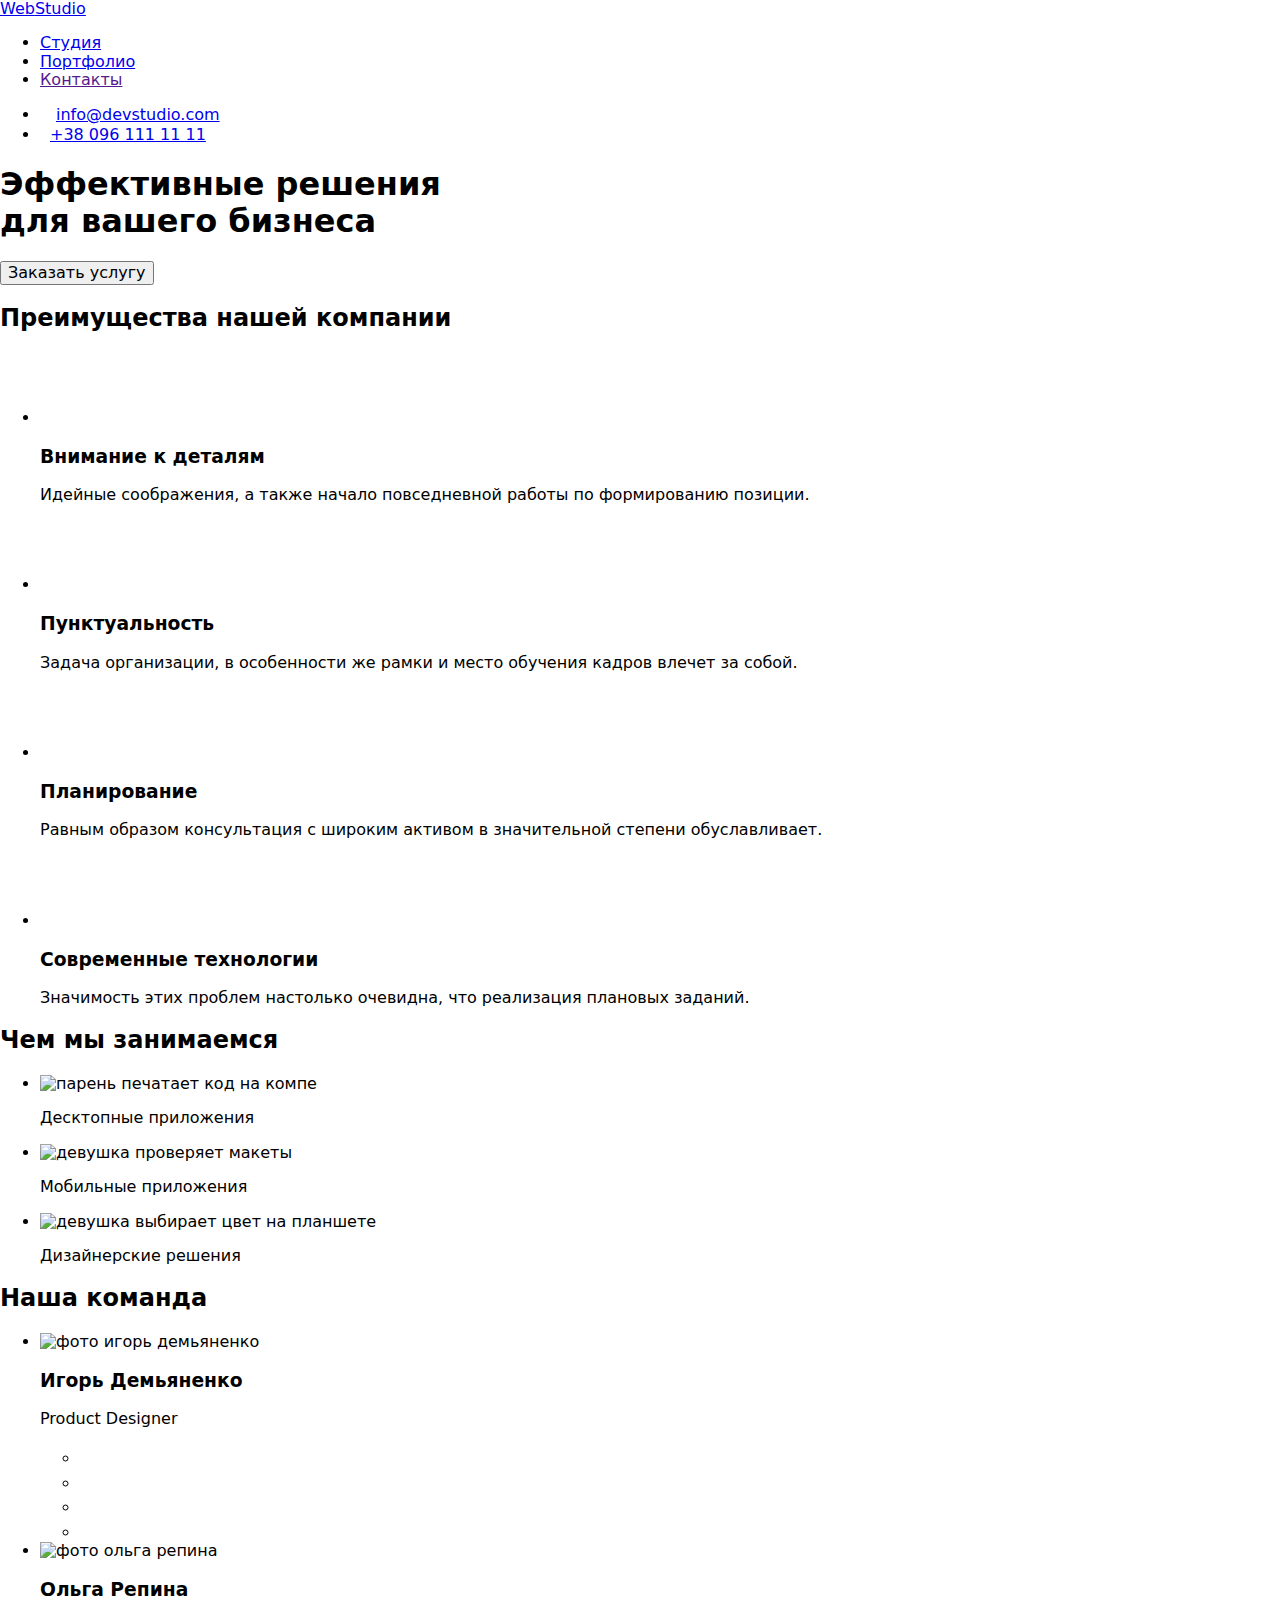
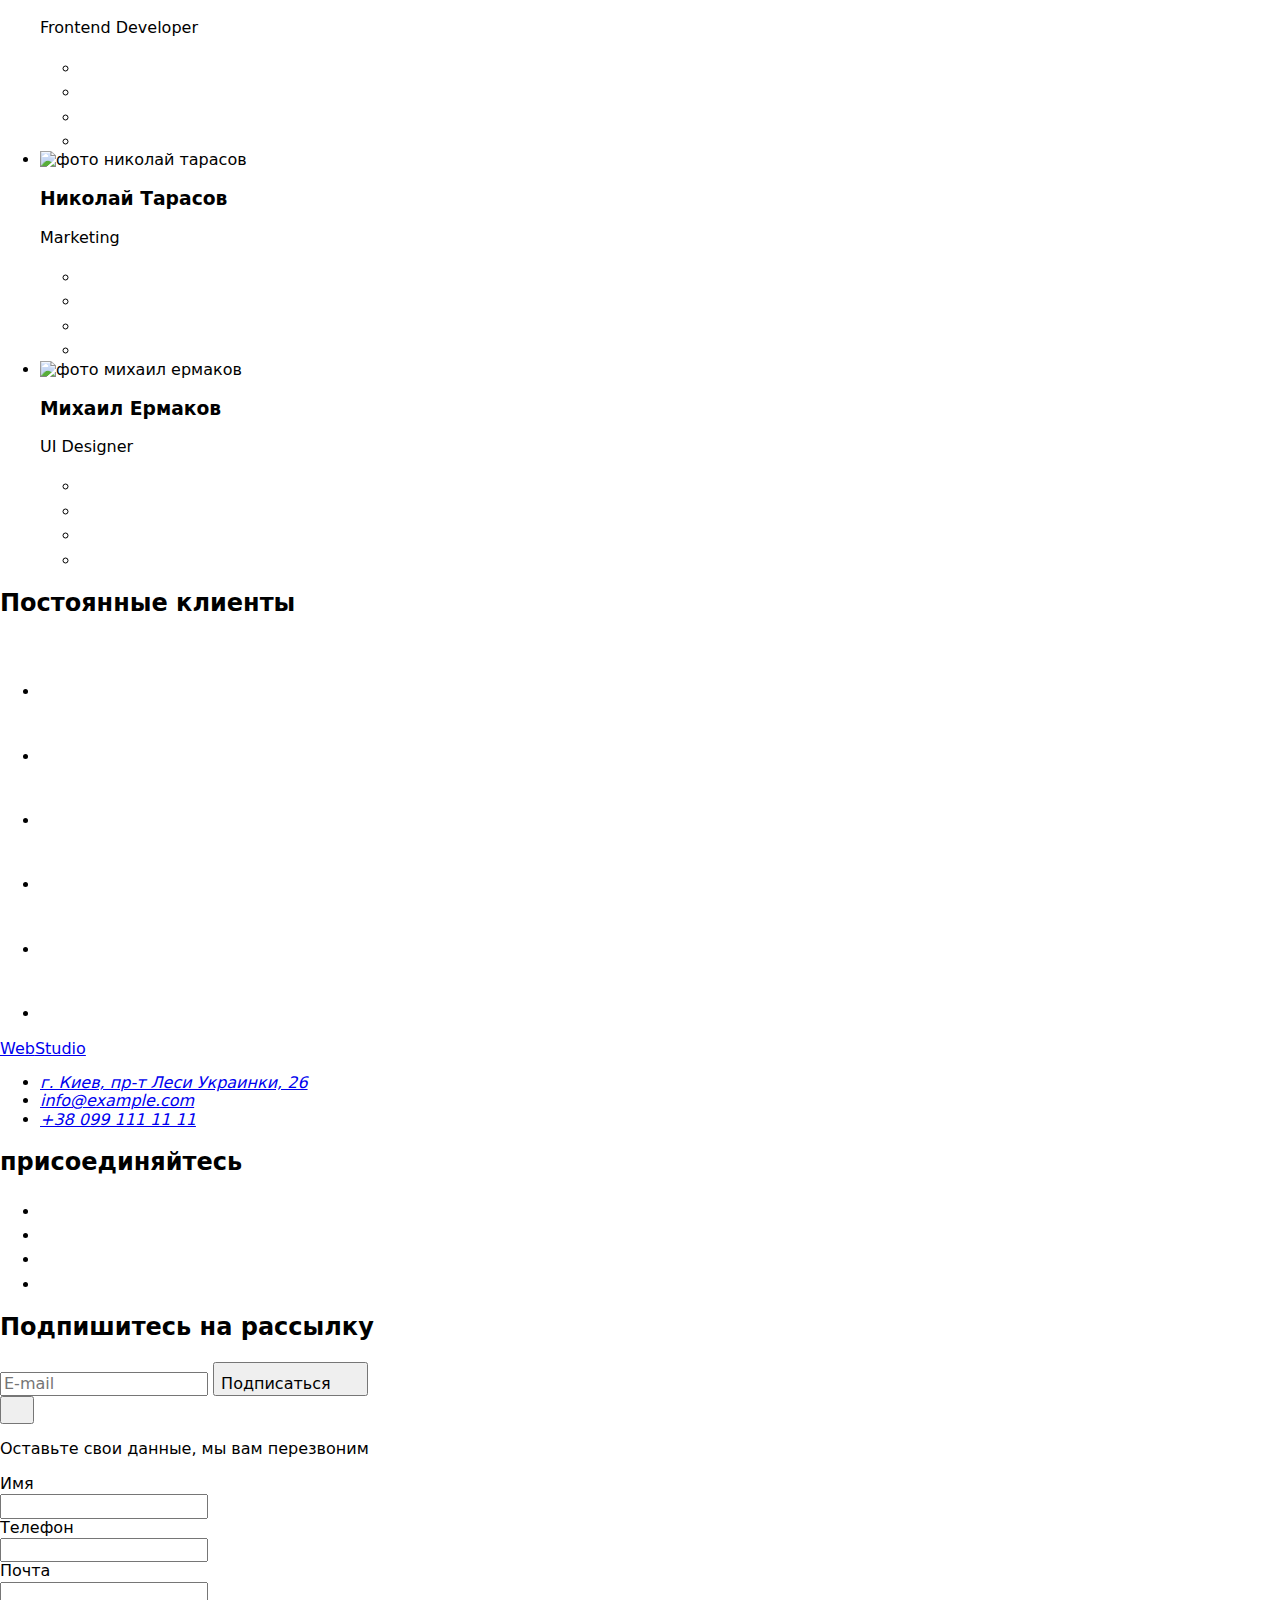
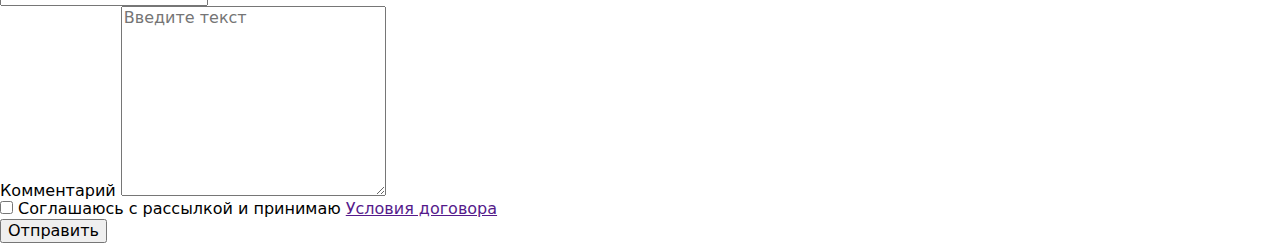
==== index.html @ 1feb7330 "Добавив index" ====
<!DOCTYPE html>
<html lang="ru">
<head>
    <meta charset="UTF-8">
    <meta http-equiv="X-UA-Compatible" content="IE=edge">
    <meta name="viewport" content="width=device-width, initial-scale=1.0">
    <title>index.html</title>
    <link rel="preconnect" href="https://fonts.googleapis.com">
    <link rel="preconnect" href="https://fonts.gstatic.com" crossorigin>
    <link href="https://fonts.googleapis.com/css2?family=Raleway:wght@700&family=Roboto:wght@400;500;700;900&display=swap" rel="stylesheet">
    <link rel="stylesheet" href="https://cdnjs.cloudflare.com/ajax/libs/modern-normalize/1.1.0/modern-normalize.min.css">
    <link rel="stylesheet" href="./css/main.min.css">
</head>
<body>
    <!-- Header -->
    <header>
        <div class="container header-page">
            <nav class="nav">
                <a href="./index.html" class="nav__logo logo"><span class="nav__logo-web">Web</span><span class="nav__logo-studio">Studio</span></a>
                <ul class="nav__list list">
                    <li class="nav__item"><a href="./index.html" class="link nav__link current">Студия</a></li>
                    <li class="nav__item"><a href="./portfolio.html" class="nav__link link">Портфолио</a></li>
                    <li class="nav__item"><a href="" class="nav__link link">Контакты</a></li>
                </ul>
            </nav>

            <ul class="contact__list list"> 
                <li class="contact__item">
                    <a href="mailto:info@devstudio.com" class="contact__link link"><svg class="contact__icon" width="16" height="12"><use href="./images/icons.svg#envelope"></use></svg>info@devstudio.com</a>
                </li>
                <li class="contact__item">
                    <a href="tel:+380961111111" class="contact__link link"><svg class="contact__icon" width="10" height="16"><use href="./images/icons.svg#Vector"></use></svg>+38 096 111 11 11</a>
                </li>
            </ul>
        </div>
    </header>

    <!--Main -->
    <main>
        <section class="hero">
                <div class="container">
                    <h1 class="hero__title">Эффективные решения <br /> для вашего бизнеса</h1>
                    <button type="button" class="hero__button button" data-modal-open>Заказать услугу</button>
                </div>
        </section>
        
        <!-- Преимущества нашей компании -->
        <section class="feature">
            <div class="container">
                <h2 class="hiden-section-title">Преимущества нашей компании</h2>
                <ul class="feature__list list">
                    <li class="feature__item">
                        <div class="feature__icon">
                            <svg class="feature-svg" width="70" height="70">
                                <use href="./images/icons.svg#antenna"></use>
                            </svg>
                        </div>
                        <h3 class="feature__title">Внимание к деталям</h3>
                        <p>Идейные соображения, а также начало повседневной работы по формированию позиции.</p>
                    </li>
                    <li class="feature__item">
                        <div class="feature__icon">
                            <svg class="feature__svg" width="70" height="70">
                                <use href="./images/icons.svg#clock"></use>
                            </svg>
                        </div>
                        <h3 class="feature__title">Пунктуальность</h3>
                        <p>Задача организации, в особенности же рамки и место обучения кадров влечет за собой.</p>
                    </li>
                    <li class="feature__item">
                        <div class="feature__icon">
                            <svg class="feature__svg" width="70" height="70">
                                <use href="./images/icons.svg#diagram"></use>
                            </svg>
                        </div>
                        <h3 class="feature__title">Планирование</h3>
                        <p>Равным образом консультация с широким активом в значительной степени обуславливает.</p>
                    </li>
                    <li class="feature__item">
                        <div class="feature__icon">
                            <svg class="feature__svg" width="70" height="70">
                                <use href="./images/icons.svg#astronaut"></use>
                            </svg>
                        </div>
                        <h3 class="feature__title">Современные технологии</h3>
                        <p>Значимость этих проблем настолько очевидна, что реализация плановых заданий.</p>
                    </li>
                </ul>
            </div>
        </section>
        
        <!-- Чем мы занимаемся -->
        <section class="work">
            <div class="container">
                <h2 class="work_title section-title centered">Чем мы занимаемся</h2>
                <ul class="work__list list">
                    <li class="work__item">
                        <img src="./images/box1.jpg" alt="парень печатает код на компе" width="370" height="294">
                        <p class="work__test">Десктопные приложения</p>
                    </li>
                    <li class="work__item">
                        <img src="./images/box2.jpg" alt="девушка проверяет макеты" width="370" height="294">
                        <p class="work__test">Мобильные приложения</p>
                    </li>
                    <li class="work__item">
                        <img src="./images/box3.jpg" alt="девушка выбирает цвет на планшете" width="370" height="294">
                        <p class="work__test">Дизайнерские решения</p>
                    </li>
                </ul>
            </div>
        </section>
        
        <!-- Наша команда -->
        <section class="team">
            <div class="container">
                <h2 class="team_title section-title centered">Наша команда</h2>
                <ul class="team__list list">
                    <li class="team__item">
                        <img src="./images/img.jpg" alt="фото игорь демьяненко" width="270" height="260">
                        <div class="member">
                            <h3 class="member__title">Игорь Демьяненко</h3>
                            <p>Product Designer</p>
                            <ul class="member-icon__list list">
                                <li class="member-icon__item">
                                    <a href="" class="member-icon__link link">
                                        <svg class="member-icon" width="20" height="20">
                                         <use href="./images/icons.svg#instagram"></use>
                                        </svg>
                                    </a>
                               </li>
                                <li class="member-icon__item">
                                    <a href="" class="member-icon__link link">
                                        <svg class="member-icon" width="20" height="20">
                                            <use href="./images/icons.svg#twitter"></use>
                                        </svg>
                                    </a>
                                </li>
                                <li class="member-icon__item">
                                    <a href="" class="member-icon__link link">
                                        <svg class="member-icon" width="20" height="20">
                                            <use href="./images/icons.svg#facebook"></use>
                                        </svg>
                                    </a>
                                </li>
                                <li class="member-icon__item">
                                    <a href="" class="member-icon__link link">
                                        <svg class="member-icon" width="20" height="20">
                                            <use href="./images/icons.svg#linkedin"></use>
                                        </svg>
                                    </a>
                                </li>
                            </ul>
                        </div>
                    </li>
                    <li class="team__item">
                        <img src="./images/img2.jpg" alt="фото ольга репина" width="270" height="260">
                        <div class="member">
                            <h3 class="member__title">Ольга Репина</h3>
                            <p>Frontend Developer</p>
                            <ul class="member-icon__list list">
                                <li class="member-icon__item">
                                    <a href="" class="member-icon__link link">
                                        <svg class="member-icon" width="20" height="20">
                                            <use href="./images/icons.svg#instagram"></use>
                                        </svg>
                                    </a>
                                </li>
                                <li class="member-icon__item">
                                    <a href="" class="member-icon__link link">
                                        <svg class="member-icon" width="20" height="20">
                                            <use href="./images/icons.svg#twitter"></use>
                                        </svg>
                                    </a>
                                </li>
                                <li class="member-icon__item">
                                    <a href="" class="member-icon__link link">
                                        <svg class="member-icon" width="20" height="20">
                                            <use href="./images/icons.svg#facebook"></use>
                                        </svg>
                                    </a>
                                </li>
                                <li class="member-icon__item">
                                    <a href="" class="member-icon__link link">
                                        <svg class="member-icon" width="20" height="20">
                                            <use href="./images/icons.svg#linkedin"></use>
                                        </svg>
                                    </a>
                                </li>
                            </ul>
                        </div>
                    </li>
                    <li class="team__item">
                        <img src="./images/img3.jpg" alt="фото николай тарасов" width="270" height="260">
                        <div class="member">
                            <h3 class="member__title">Николай Тарасов</h3>
                            <p>Marketing</p>
                            <ul class="member-icon__list list">
                                <li class="member-icon__item">
                                    <a href="" class="member-icon__link link">
                                        <svg class="member-icon" width="20" height="20">
                                            <use href="./images/icons.svg#instagram"></use>
                                        </svg>
                                    </a>
                                </li>
                                <li class="member-icon__item">
                                    <a href="" class="member-icon__link link">
                                        <svg class="member-icon" width="20" height="20">
                                            <use href="./images/icons.svg#twitter"></use>
                                        </svg>
                                    </a>
                                </li>
                                <li class="member-icon__item">
                                    <a href="" class="member-icon__link link">
                                        <svg class="member-icon" width="20" height="20">
                                            <use href="./images/icons.svg#facebook"></use>
                                        </svg>
                                    </a>
                                </li>
                                <li class="member-icon__item">
                                    <a href="" class="member-icon__link link">
                                        <svg class="member-icon" width="20" height="20">
                                            <use href="./images/icons.svg#linkedin"></use>
                                        </svg>
                                    </a>
                                </li>
                            </ul>
                        </div>
                    </li>
                    <li class="team__item">
                        <img src="./images/img4.jpg" alt="фото михаил ермаков" width="270" height="260">
                        <div class="member">
                            <h3 class="member__title">Михаил Ермаков</h3>
                            <p>UI Designer</p>
                            <ul class="member-icon__list list">
                                <li class="member-icon__item">
                                    <a href="" class="member-icon__link link"><svg class="member-icon" width="20" height="20"><use href="./images/icons.svg#instagram"></use></svg></a>
                                </li>
                                <li class="member-icon__item">
                                    <a href="" class="member-icon__link link"><svg class="member-icon" width="20" height="20"><use href="./images/icons.svg#twitter"></use></svg></a>
                                </li>
                                <li class="member-icon__item">
                                    <a href="" class="member-icon__link link"><svg class="member-icon" width="20" height="20"><use href="./images/icons.svg#facebook"></use></svg></a>
                                </li>
                                <li class="member-icon__item">
                                    <a href="" class="member-icon__link link"><svg class="member-icon" width="20" height="20"><use href="./images/icons.svg#linkedin"></use></svg></a>
                                </li>
                            </ul>
                        </div>  
                    </li>
                </ul>
            </div>
        </section>
        <!-- Постоянные клиенты -->
        <section class="regular-customers">
            <div class="container">
                <h2 class="rc__section-title section-title centered">Постоянные клиенты</h2>
                <ul class="rc__list list">
                    <li class="rc__item">
                        <a href="" class="rc__link link"><svg class="rc__icon" width="106" height="60"><use href="./images/icons.svg#Logo"></use></svg></a>
                    </li>
                    <li class="rc__item">
                        <a href="" class="rc__link link"><svg class="rc__icon" width="106" height="60"><use href="./images/icons.svg#Logo-1"></use></svg></a>
                    </li>
                    <li class="rc__item">
                         <a href="" class="rc__link link"><svg class="rc__icon" width="103" height="60"><use href="./images/icons.svg#Logo-2"></use></svg></a>
                    </li>
                    <li class="rc__item">
                        <a href="" class="rc__link link"><svg class="rc__icon" width="106" height="60"><use href="./images/icons.svg#Logo-3"></use></svg></a>
                    </li>
                    <li class="rc__item">
                        <a href="" class="rc__link link"><svg class="rc__icon" width="106" height="60"><use href="./images/icons.svg#Logo-4"></use></svg></a>
                    </li>
                    <li class="rc__item">
                        <a href="" class="rc__link link"><svg class="rc__icon" width="106" height="60"><use href="./images/icons.svg#Logo-5"></use></svg></a>
                    </li>
                </ul>
            </div>
        </section>
    </main>
       
    <!-- Footer -->
    <footer class="footer">
        <div class="footer__container container">
            <div class="footer__text">
                <a href="./index.html" class="logo footer__logo"><span class="footer__logo-web">Web</span><span class="footer__logo-studio">Studio</span></a>
                <address>
                    <ul class="footer-nav__list list">
                        <li class="footer-nav__item"><a href="https://goo.gl/maps/fRvEZG4Noj5iUwEC7" target="_blank" rel="nofollow noopener noreferrer" class="footer-nav__item-span footer-nav__link link"><span>г. Киев, пр-т Леси Украинки, 26</span></a></li>
                        <li class="footer-nav__item"><a href="mailto:info@example.com" class="footer-nav__link link">info@example.com</a></li>
                        <li class="footer-nav__item"><a href="tel:+380991111111" class="footer-nav__link link">+38 099 111 11 11</a></li>
                    </ul>
                </address>
            </div>
            <div class="join-us">
                <h2>присоединяйтесь</h2>
                <ul class="join-us__list list">
                    <li class="join-us__item">
                        <a href="" class="join-us__link link"><svg class="join-us__icon" width="20" height="20"><use href="./images/icons.svg#instagram"></use></svg></a>
                    </li>
                    <li class="join-us__item">
                        <a href="" class="join-us__link link"><svg class="join-us__icon" width="20" height="20"><use href="./images/icons.svg#twitter"></use></svg></a>
                    </li>
                    <li class="join-us__item">
                        <a href="" class="join-us__link link"><svg class="join-us__icon" width="20" height="20"><use href="./images/icons.svg#facebook"></use></svg></a>
                    </li>  
                    <li class="join-us__item">
                        <a href="" class="join-us__link link"><svg class="join-us__icon" width="20" height="20"><use href="./images/icons.svg#linkedin"></use></svg></a>
                    </li>
                </ul>
            </div>
            <div class="subscribe">
                <h2 class="subscribe__title">Подпишитесь на рассылку</h2>
                <form class="subscribe__form">
                    <input type="email" class="subscribe__input" name="user-email" placeholder="E-mail" required>
                    <button type="submit" class="subscribe__button">
                        <span class="subscribe__button-span">Подписаться</span>
                        <span>
                            <svg class="subscribe__button-svg" width="24" height="24">
                                <use href="./images/icons.svg#icon-send"></use>
                            </svg>
                        </span>
                    </button>
                </form>
            </div>
        </div>
    </footer>

    <div class="backdrop is-hidden" data-modal>
        <div class="modal">
            <button type="button" class="modal__button" data-modal-close>
                <svg class="modal__icon" width="18" height="18">
                    <use href="./images/icons.svg#close-black"></use>
                </svg>
            </button>

            <p class="modal__title">Оставьте свои данные, мы вам перезвоним</p>
            <form class="form">
                <div class="form__field">
                    <label for="user-name" class="form__label">Имя</label>
                    <div class="input-div">
                        <input type="text" class="input-div__input" name="user-name" id="user-name" required>
                        <svg class="input-div__icon" width="18" height="18">
                            <use href="./images/icons.svg#person-black"></use>
                        </svg>
                    </div>
                </div>
                <div class="form__field">
                    <label for="user-tel" class="form__label">Телефон</label>
                    <div class="input-div">
                        <input type="tel" class="input-div__input" name="user-tel" id="user-tel" required>
                        <svg class="input-div__icon" width="18" height="18">
                            <use href="./images/icons.svg#phone-black"></use>
                        </svg>
                    </div>
                </div>
                <div class="form__field">
                    <label for="user-email" class="form__label">Почта</label>
                    <div class="input-div">
                        <input type="email" class="input-div__input" name="user-email" id="user-email" required>
                        <svg class="input-div__icon" width="18" height="18">
                            <use href="./images/icons.svg#email-black"></use>
                        </svg>
                    </div>
                </div>

                <div class="textarea-field">
                    <label for="comment" class="form__label">Комментарий</label>
                    <textarea name="comment" id="comment" cols="30" rows="10" placeholder="Введите текст"></textarea>
                </div>
                
                <div class="agreement-field">
                    <input type="checkbox" name="terms-agreement" id="terms-agreement" value="true" class="agreement-field__input visually-hidden">
                    <label for="terms-agreement" class="agreement-field__check-text">Соглашаюсь с рассылкой и принимаю <a href=""><span class="agreement-field__label">Условия договора</span></a></label>
                </div>

                <button type="submit" class="modal__send-button">Отправить</button>
                
                
            </form>
        </div>
    </div>

    <script src="./js/modal.js"></script>

</body>
</html>
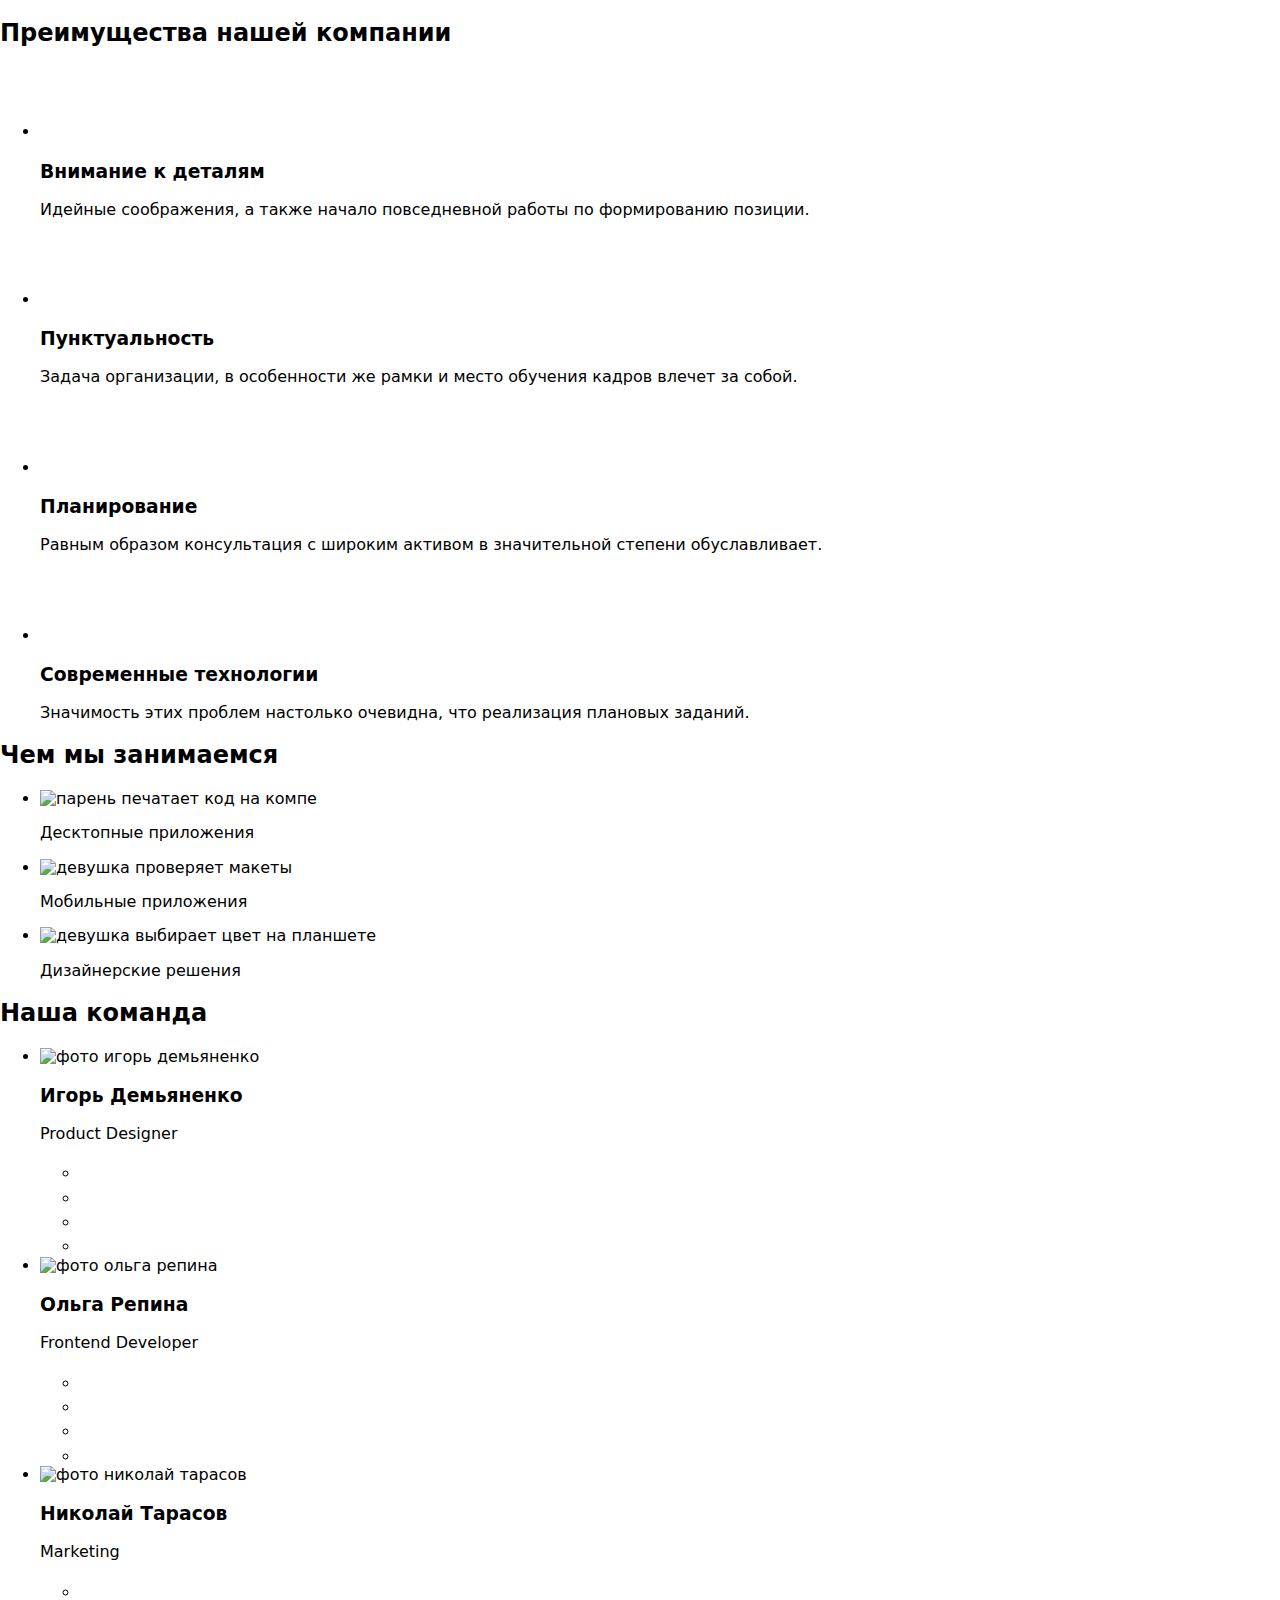
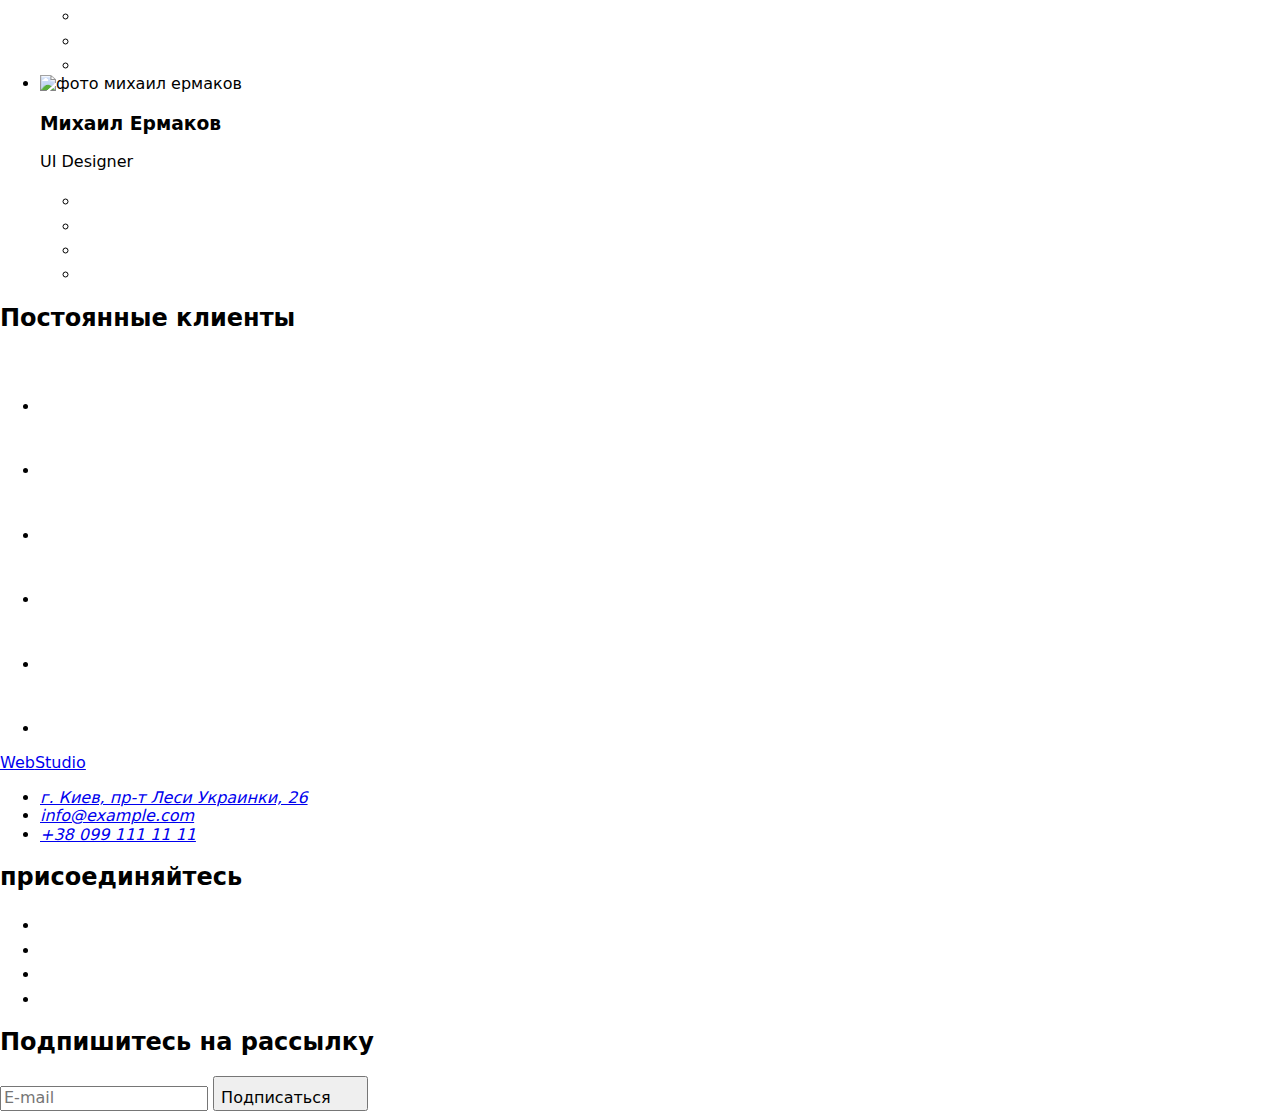
==== commit 3a5b3e99: "Нічого" ====
--- a/index.html
+++ b/index.html
@@ -12,7 +12,7 @@
     <link rel="stylesheet" href="./css/main.min.css">
 </head>
 <body>
-    <!-- Header -->
+    <!-- Header
     <header>
         <div class="container header-page">
             <nav class="nav">
@@ -33,16 +33,16 @@
                 </li>
             </ul>
         </div>
-    </header>
+    </header> -->
 
     <!--Main -->
     <main>
-        <section class="hero">
+        <!-- <section class="hero">
                 <div class="container">
                     <h1 class="hero__title">Эффективные решения <br /> для вашего бизнеса</h1>
                     <button type="button" class="hero__button button" data-modal-open>Заказать услугу</button>
                 </div>
-        </section>
+        </section> -->
         
         <!-- Преимущества нашей компании -->
         <section class="feature">
@@ -116,7 +116,7 @@
                 <h2 class="team_title section-title centered">Наша команда</h2>
                 <ul class="team__list list">
                     <li class="team__item">
-                        <img src="./images/img.jpg" alt="фото игорь демьяненко" width="270" height="260">
+                        <img src="./images/img.jpg" alt="фото игорь демьяненко" width="450" height="460">
                         <div class="member">
                             <h3 class="member__title">Игорь Демьяненко</h3>
                             <p>Product Designer</p>
@@ -153,7 +153,7 @@
                         </div>
                     </li>
                     <li class="team__item">
-                        <img src="./images/img2.jpg" alt="фото ольга репина" width="270" height="260">
+                        <img src="./images/img2.jpg" alt="фото ольга репина" width="450" height="460">
                         <div class="member">
                             <h3 class="member__title">Ольга Репина</h3>
                             <p>Frontend Developer</p>
@@ -190,7 +190,7 @@
                         </div>
                     </li>
                     <li class="team__item">
-                        <img src="./images/img3.jpg" alt="фото николай тарасов" width="270" height="260">
+                        <img src="./images/img3.jpg" alt="фото николай тарасов" width="450" height="460">
                         <div class="member">
                             <h3 class="member__title">Николай Тарасов</h3>
                             <p>Marketing</p>
@@ -227,7 +227,7 @@
                         </div>
                     </li>
                     <li class="team__item">
-                        <img src="./images/img4.jpg" alt="фото михаил ермаков" width="270" height="260">
+                        <img src="./images/img4.jpg" alt="фото михаил ермаков" width="450" height="460">
                         <div class="member">
                             <h3 class="member__title">Михаил Ермаков</h3>
                             <p>UI Designer</p>
@@ -251,7 +251,7 @@
             </div>
         </section>
         <!-- Постоянные клиенты -->
-        <section class="regular-customers">
+        <section class="regular-customers"> 
             <div class="container">
                 <h2 class="rc__section-title section-title centered">Постоянные клиенты</h2>
                 <ul class="rc__list list">
@@ -325,7 +325,7 @@
         </div>
     </footer>
 
-    <div class="backdrop is-hidden" data-modal>
+    <!-- <div class="backdrop is-hidden" data-modal>
         <div class="modal">
             <button type="button" class="modal__button" data-modal-close>
                 <svg class="modal__icon" width="18" height="18">
@@ -378,7 +378,7 @@
                 
             </form>
         </div>
-    </div>
+    </div> -->
 
     <script src="./js/modal.js"></script>
 
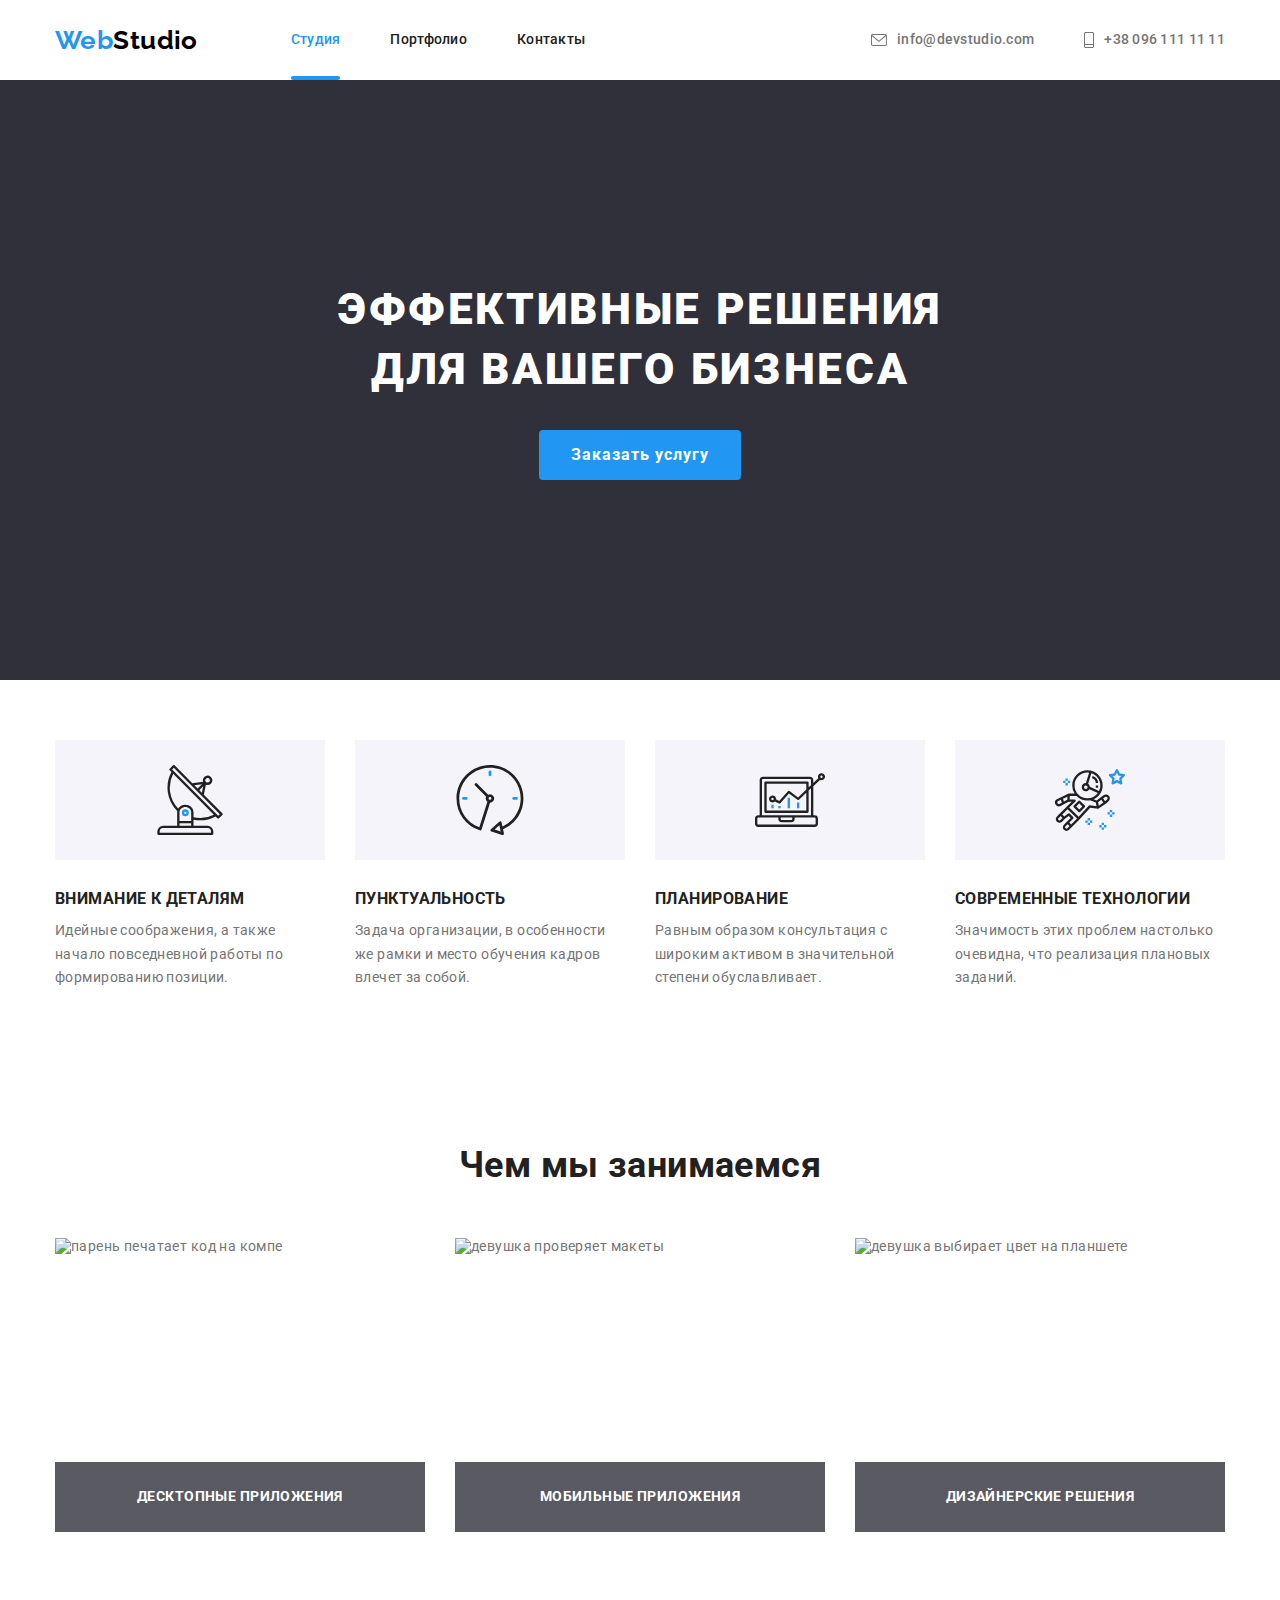
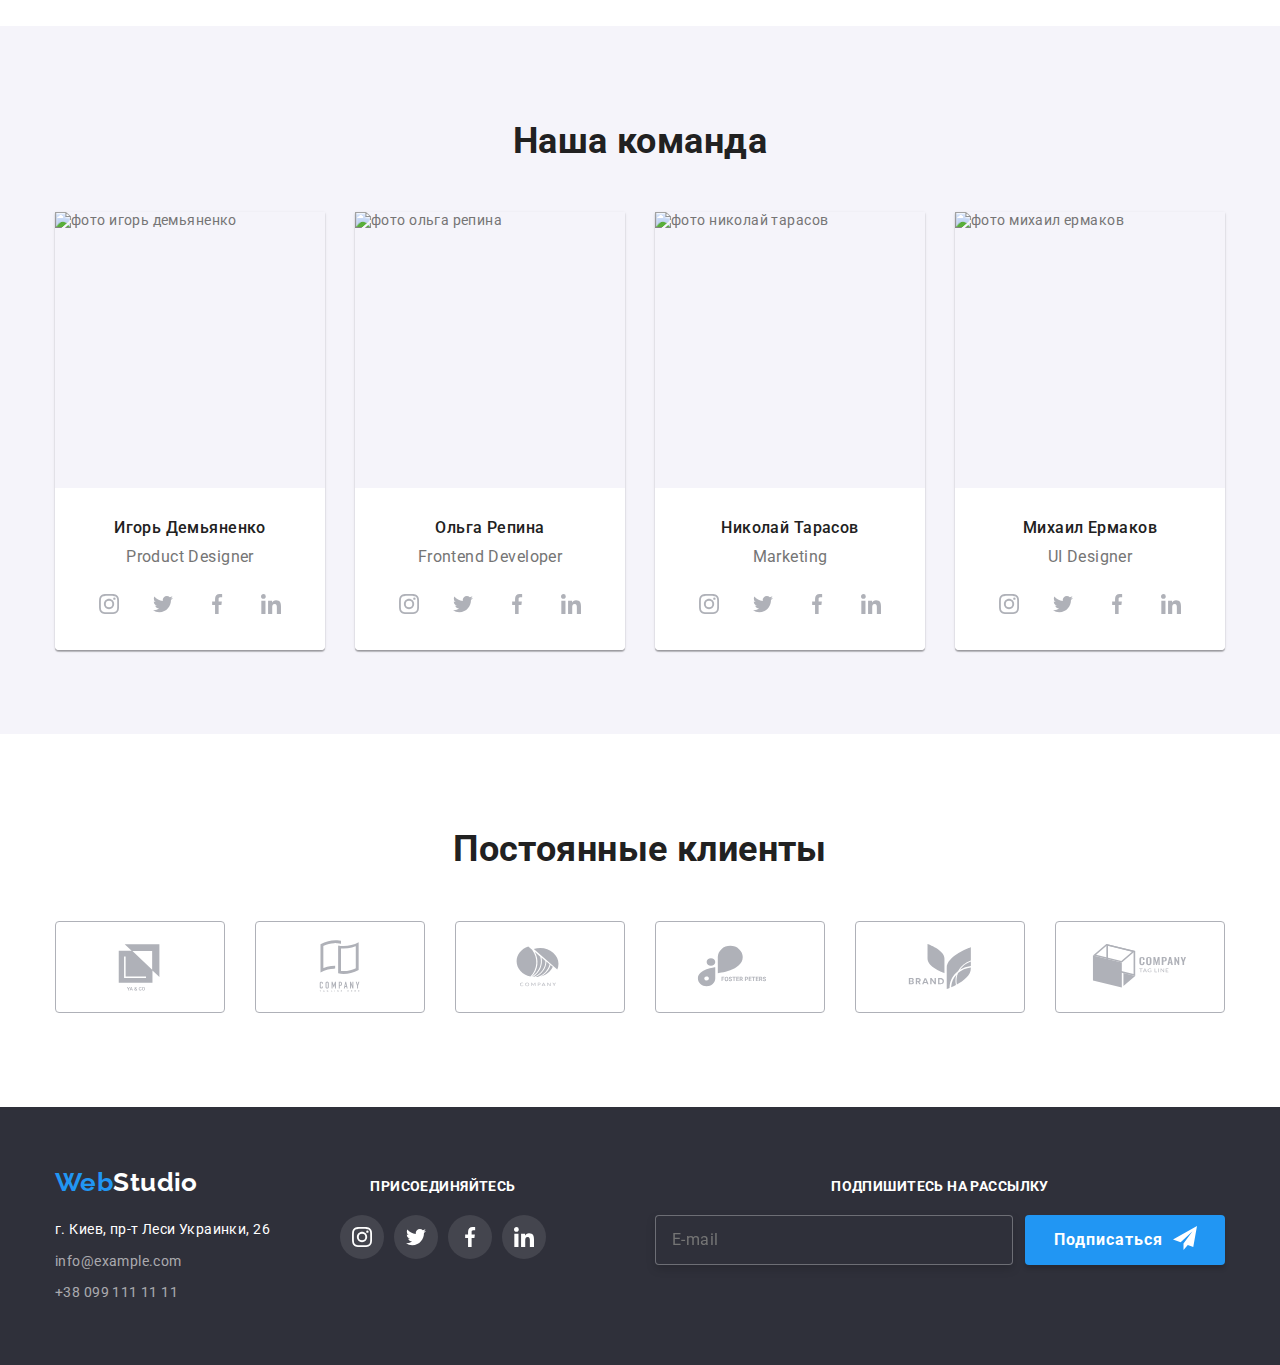
==== commit de4ccf12: "доробив index без photo" ====
--- a/index.html
+++ b/index.html
@@ -12,8 +12,8 @@
     <link rel="stylesheet" href="./css/main.min.css">
 </head>
 <body>
-    <!-- Header
-    <header>
+    <!-- -----Header------- -->
+     <header>
         <div class="container header-page">
             <nav class="nav">
                 <a href="./index.html" class="nav__logo logo"><span class="nav__logo-web">Web</span><span class="nav__logo-studio">Studio</span></a>
@@ -22,7 +22,7 @@
                     <li class="nav__item"><a href="./portfolio.html" class="nav__link link">Портфолио</a></li>
                     <li class="nav__item"><a href="" class="nav__link link">Контакты</a></li>
                 </ul>
-            </nav>
+            </nav> 
 
             <ul class="contact__list list"> 
                 <li class="contact__item">
@@ -32,17 +32,61 @@
                     <a href="tel:+380961111111" class="contact__link link"><svg class="contact__icon" width="10" height="16"><use href="./images/icons.svg#Vector"></use></svg>+38 096 111 11 11</a>
                 </li>
             </ul>
+            <button type="button" class="btn-menu-open" data-menu-open>
+                <svg width="40" height="40" class="btn-menu-open__icon">
+                    <use href="./images/icons.svg#menu_40px"></use>
+                </svg>
+            </button>
         </div>
-    </header> -->
+        
+        <div class="mob-menu is-hidden" data-menu>
+            <div class="mob-munu__container">
+                <div class="mob-menu__top">
+                    <button type="button" class="btn-menu-close" data-menu-close>
+                        <svg width="40" height="40" class="btn-menu-close__icon">
+                            <use href="./images/icons.svg#close_40px"></use>
+                        </svg>
+                    </button>
+                    <ul class="mob-menu__list list">
+                        <li class="mob-menu__item"><a href="./index.html" class="link mob-menu__link mob-menu__current">Студия</a></li>
+                        <li class="mob-menu__item"><a href="./portfolio.html" class="mob-menu__link link">Портфолио</a></li>
+                        <li class="mob-menu__item"><a href="" class="mob-menu__link link">Контакты</a></li>
+                    </ul>
+                </div>
+                
+                <div class="mob-menu__bottom">
+                    <ul class="mob-contact__list list">
+                        <li class="mob-contact__item">
+                            <a href="tel:+380961111111" class="mob-contact__tel link">+38 096 111 11 11</a>
+                        </li>
+                    
+                        <li class="mob-contact__item">
+                            <a href="mailto:info@devstudio.com" class="mob-contact__mail link">info@devstudio.com</a>
+                        </li>
+                    </ul>
+                    <ul class="mob-soc">
+                        <li class="mob-soc__item list"><a href="" target="_blank" class="mob-soc__link link"
+                                rel="nofollow noopener noreferrer">Instagram</a></li>
+                        <li class="mob-soc__item list"><a href="" target="_blank" class="mob-soc__link link"
+                                rel="nofollow noopener noreferrer">Twitter</a></li>
+                        <li class="mob-soc__item list"><a href="" target="_blank" class="mob-soc__link link"
+                                rel="nofollow noopener noreferrer">Facebook</a></li>
+                        <li class="mob-soc__item list"><a href="" target="_blank" class="mob-soc__link link"
+                                rel="nofollow noopener noreferrer">LinkedIn</a></li>
+                    </ul>
+                </div>
+            </div>
+        </div>
+    </header> 
 
     <!--Main -->
     <main>
-        <!-- <section class="hero">
-                <div class="container">
+        <section class="hero">
+                <div class="hero__text">
                     <h1 class="hero__title">Эффективные решения <br /> для вашего бизнеса</h1>
                     <button type="button" class="hero__button button" data-modal-open>Заказать услугу</button>
                 </div>
-        </section> -->
+        </section>
         
         <!-- Преимущества нашей компании -->
         <section class="feature">
@@ -325,7 +369,7 @@
         </div>
     </footer>
 
-    <!-- <div class="backdrop is-hidden" data-modal>
+    <div class="backdrop is-hidden" data-modal>
         <div class="modal">
             <button type="button" class="modal__button" data-modal-close>
                 <svg class="modal__icon" width="18" height="18">
@@ -370,7 +414,7 @@
                 
                 <div class="agreement-field">
                     <input type="checkbox" name="terms-agreement" id="terms-agreement" value="true" class="agreement-field__input visually-hidden">
-                    <label for="terms-agreement" class="agreement-field__check-text">Соглашаюсь с рассылкой и принимаю <a href=""><span class="agreement-field__label">Условия договора</span></a></label>
+                    <label for="terms-agreement" class="agreement-field__check-text">Соглашаюсь с рассылкой и принимаю <a href="" class="agreement-field__label">Условия договора</a></label>
                 </div>
 
                 <button type="submit" class="modal__send-button">Отправить</button>
@@ -378,9 +422,10 @@
                 
             </form>
         </div>
-    </div> -->
+    </div>
 
     <script src="./js/modal.js"></script>
+    <script src="./js/menu.js"></script>
 
 </body>
 </html>--- a/css/main.min.css
+++ b/css/main.min.css
@@ -0,0 +1 @@
+:root{--primary-text-color: #757575;--sitenav-text-color: #212121;--title-text-color: #212121;--accent-color: #2196F3;--logo-text-color: #000000;--primary-background-color: #FFFFFF;--white-text-color: #FFFFFF;--button-background-color: #2188f3;--hero-background-color: #2F303A;--footer-text-color: rgba(255, 255, 255, 0.6);--footer-background-color: #2F303A;--portfolio-button-bgc: #F5F4FA;--portfolio-title-background-color: #FFFFFF;--portfolio-border-color: #ECECEC;--team-background-color: #F5F4FA;--team-title-background-color: #FFFFFF;--team-icon-color: #AFB1B8;--team-icon-hover-color: #FFFFFF;--feature-icon-background-color: #F5F4FA;--rc-icon-color: #AFB1B8;--nav-icon-color: #757575;--join-us-icon-color: #FFFFFF;--join-us-icon-background-color: rgba(255, 255, 255, 0.1);--subscribe-svg-color: #FFFFFF}h1,h2,h3,h4,h5,h6,p,ul{margin:0}.link{text-decoration:none}img{display:block;max-width:100%;height:auto}.list{padding:0;margin:0;list-style:none}.container{width:100%;margin-left:auto;margin-right:auto;padding-left:15px;padding-right:15px}@media screen and (min-width: 480px){.container{width:480px}}@media screen and (min-width: 768px){.container{width:768px}}@media screen and (min-width: 1200px){.container{width:1200px}}body{background-color:var(--primary-background-color);color:var(--primary-text-color);font-family:Roboto,sans-serif;font-size:14px;letter-spacing:.03em}.header-page{display:-webkit-box;display:-ms-flexbox;display:flex;-webkit-box-pack:center;-ms-flex-pack:center;justify-content:center;-webkit-box-align:center;-ms-flex-align:center;align-items:center}@media screen and (max-width: 767px){.header-page{border-bottom:1px solid #ececec;max-width:480px;margin:auto;padding-top:6px;padding-bottom:7px}}.nav{display:-webkit-box;display:-ms-flexbox;display:flex;-webkit-box-align:center;-ms-flex-align:center;align-items:center}.logo{font-family:Raleway,sans-serif;font-weight:700;font-size:24px;line-height:1.17;text-decoration:none}@media screen and (min-width: 1200px){.logo{font-size:26px;line-height:1.19}}.nav__logo-web{color:var(--accent-color)}.nav__logo-studio{color:var(--logo-text-color)}.nav__list{display:none}@media screen and (min-width: 768px){.nav__list{display:-webkit-box;display:-ms-flexbox;display:flex;margin-left:88px}}@media screen and (min-width: 1200px){.nav__list{margin-left:93px}}.nav__list .nav__link{position:relative;display:block;padding-top:32px;padding-bottom:32px;color:var(--sitenav-text-color);font-family:inherit;font-weight:500;font-size:14px;line-height:1.14;letter-spacing:.02em;-webkit-transition:color 250ms cubic-bezier(0.4, 0, 0.2, 1);transition:color 250ms cubic-bezier(0.4, 0, 0.2, 1)}.nav__list .nav__link:hover,.nav__list .nav__link:focus{color:var(--accent-color)}@media screen and (min-width: 1200px){.nav__list .nav__link{padding-top:32px;padding-bottom:32px}}.nav__list .nav__link.current{color:var(--accent-color)}.current::after{content:"";position:absolute;left:0;bottom:0;display:block;width:100%;height:4px;background-color:var(--accent-color);border-radius:2px}.nav__list .nav__item+.nav__item{margin-left:50px}.contact__list{display:none}@media screen and (min-width: 768px){.contact__list{display:-webkit-box;display:-ms-flexbox;display:flex;-webkit-box-orient:vertical;-webkit-box-direction:normal;-ms-flex-direction:column;flex-direction:column;-webkit-box-pack:center;-ms-flex-pack:center;justify-content:center;padding:0;margin-left:auto}}@media screen and (min-width: 1200px){.contact__list{display:-webkit-box;display:-ms-flexbox;display:flex;-webkit-box-orient:unset;-webkit-box-direction:unset;-ms-flex-direction:unset;flex-direction:unset;margin-left:auto;-webkit-box-align:center;-ms-flex-align:center;align-items:center;gap:50px}}.contact__link{display:-webkit-box;display:-ms-flexbox;display:flex;-webkit-box-align:center;-ms-flex-align:center;align-items:center;margin-bottom:10px;color:var(--primary-text-color);text-decoration:none;font-family:inherit;font-weight:500;font-size:14px;line-height:1.14;letter-spacing:.02em;-webkit-transition:color 250ms cubic-bezier(0.4, 0, 0.2, 1);transition:color 250ms cubic-bezier(0.4, 0, 0.2, 1)}.contact__link:hover,.contact__link:focus{color:var(--accent-color)}@media screen and (min-width: 1200px){.contact__link{margin-bottom:0}}.contact__icon{margin-right:10px;fill:currentColor}.contact__link:hover .contact__icon,.contact__link:focus .contact__icon{fill:currentColor}.btn-menu-open,.btn-menu-close{display:block;border:none;background-color:var(--primary-background-color);margin-left:auto}@media screen and (min-width: 768px){.btn-menu-open,.btn-menu-close{display:none}}.btn-menu-open:hover .btn-menu-open__icon,.btn-menu-close:hover .btn-menu-close__icon{fill:var(--accent-color)}.mob-menu{position:fixed;top:0;left:0;z-index:1;width:100vw;height:100vh;background-color:var(--primary-background-color);padding:10px 15px 48px 40px;overflow-y:scroll}.mob-menu .mob-munu__container{display:-webkit-box;display:-ms-flexbox;display:flex;-webkit-box-orient:vertical;-webkit-box-direction:normal;-ms-flex-direction:column;flex-direction:column;-webkit-box-pack:justify;-ms-flex-pack:justify;justify-content:space-between;height:100%}.is-hidden{visibility:hidden;opacity:0;pointer-events:none}.mob-contact__list{margin-bottom:64px}.mob-menu__item:not(:last-child){margin-bottom:32px}.mob-menu__link{font-weight:500;font-size:40px;line-height:1.18;letter-spacing:.02em;color:#212121}.mob-menu__link.mob-menu__current{color:var(--accent-color)}.mob-contact__item:not(:last-child){margin-bottom:32px}.mob-contact__tel{font-weight:500;font-size:34px;line-height:1.18;letter-spacing:.02em;color:#2196f3}.mob-contact__mail{font-weight:500;font-size:24px;line-height:1.17;letter-spacing:.02em;color:#757575}.mob-contact__mail:hover,.mob-contact__mail:focus{color:#2196f3}.mob-soc{display:-webkit-box;display:-ms-flexbox;display:flex;gap:10px;padding-left:0}.mob-soc__item:not(:last-child){padding-right:10px;border-right:1px solid rgba(33,33,33,.2)}.mob-soc__link{color:#2196f3;font-family:inherit}.hero{max-width:480px;height:400px;margin-left:auto;margin-right:auto;text-align:center;padding:118px 60px;background-image:-webkit-gradient(linear, left top, left bottom, from(rgba(47, 48, 58, 0.4)), to(rgba(47, 48, 58, 0.4))),url(/images/Header-mob-img-1x.jpg);background-image:linear-gradient(rgba(47, 48, 58, 0.4), rgba(47, 48, 58, 0.4)),url(/images/Header-mob-img-1x.jpg);background-position:center;background-repeat:no-repeat;background-size:cover;background-color:var(--hero-background-color)}@media(min-device-pixel-ratio: 2),(-webkit-min-device-pixel-ratio: 2),(min-resolution: 192dpi),(min-resolution: 2dppx){.hero{background-image:-webkit-gradient(linear, left top, left bottom, from(rgba(47, 48, 58, 0.4)), to(rgba(47, 48, 58, 0.4))),url(/images/Header-mob-img-2x.jpg);background-image:linear-gradient(rgba(47, 48, 58, 0.4), rgba(47, 48, 58, 0.4)),url(/images/Header-mob-img-2x.jpg)}}@media screen and (min-width: 768px){.hero{max-width:768px;padding:118px 204px;background-image:-webkit-gradient(linear, left top, left bottom, from(rgba(47, 48, 58, 0.4)), to(rgba(47, 48, 58, 0.4))),url(/images/Header-tablet-img-1x.jpg);background-image:linear-gradient(rgba(47, 48, 58, 0.4), rgba(47, 48, 58, 0.4)),url(/images/Header-tablet-img-1x.jpg)}}@media screen and (min-width: 768px)and (min-device-pixel-ratio: 2),screen and (min-width: 768px)and (-webkit-min-device-pixel-ratio: 2),screen and (min-width: 768px)and (min-resolution: 192dpi),screen and (min-width: 768px)and (min-resolution: 2dppx){.hero{background-image:-webkit-gradient(linear, left top, left bottom, from(rgba(47, 48, 58, 0.4)), to(rgba(47, 48, 58, 0.4))),url(/images/Header-tablet-img-2x.jpg);background-image:linear-gradient(rgba(47, 48, 58, 0.4), rgba(47, 48, 58, 0.4)),url(/images/Header-tablet-img-2x.jpg)}}@media screen and (min-width: 1200px){.hero{max-width:1600px;height:600px;padding:200px 0;background-image:-webkit-gradient(linear, left top, left bottom, from(rgba(47, 48, 58, 0.4)), to(rgba(47, 48, 58, 0.4))),url(/images/Header-desktop-img-1x.jpg);background-image:linear-gradient(rgba(47, 48, 58, 0.4), rgba(47, 48, 58, 0.4)),url(/images/Header-desktop-img-1x.jpg)}}@media screen and (min-width: 1200px)and (min-device-pixel-ratio: 2),screen and (min-width: 1200px)and (-webkit-min-device-pixel-ratio: 2),screen and (min-width: 1200px)and (min-resolution: 192dpi),screen and (min-width: 1200px)and (min-resolution: 2dppx){.hero{background-image:-webkit-gradient(linear, left top, left bottom, from(rgba(47, 48, 58, 0.4)), to(rgba(47, 48, 58, 0.4))),url(/images/Header-desktop-img-2x.jpg);background-image:linear-gradient(rgba(47, 48, 58, 0.4), rgba(47, 48, 58, 0.4)),url(/images/Header-desktop-img-2x.jpg)}}.hero__title{margin-bottom:30px;font-weight:900;font-size:26px;line-height:1.62;letter-spacing:.06em;color:var(--white-text-color);text-transform:uppercase}@media screen and (min-width: 1200px){.hero__title{font-size:44px;line-height:1.36}}.hero__button{display:-webkit-inline-box;display:-ms-inline-flexbox;display:inline-flex;-webkit-box-pack:center;-ms-flex-pack:center;justify-content:center;-webkit-box-align:center;-ms-flex-align:center;align-items:center;min-width:200px;padding:10px 32px;border-radius:4px;border:none;color:var(--white-text-color);background-color:var(--accent-color);font-weight:700;font-size:16px;line-height:1.88;letter-spacing:.06em;cursor:pointer;-webkit-transition:background-color 250ms cubic-bezier(0.4, 0, 0.2, 1);transition:background-color 250ms cubic-bezier(0.4, 0, 0.2, 1)}.hero__button:hover,.hero__button:focus{background-color:var(--button-background-color)}.feature{padding-top:60px;padding-bottom:60px}@media screen and (min-width: 768px){.feature{padding-top:60px;padding-bottom:60px}}@media screen and (min-width: 1200px){.feature{padding-top:60px}}.feature h2{color:var(--title-text-color);background-color:#000;font-weight:700;font-size:36px;line-height:1.2;text-align:center;position:absolute;width:1px;height:1px;margin:-1px;border:0;padding:0;white-space:nowrap;-webkit-clip-path:inset(100%);clip-path:inset(100%);clip:rect(0 0 0 0);overflow:hidden}.feature__list{display:-webkit-box;display:-ms-flexbox;display:flex;-ms-flex-wrap:wrap;flex-wrap:wrap;gap:30px}.feature__list .feature__item{width:100%}@media screen and (min-width: 768px){.feature__list .feature__item{width:calc((100% - 30px)/2)}}@media screen and (min-width: 1200px){.feature__list .feature__item{width:calc((100% - 90px)/4)}}.feature__icon{display:-webkit-box;display:-ms-flexbox;display:flex;-webkit-box-pack:center;-ms-flex-pack:center;justify-content:center;-webkit-box-align:center;-ms-flex-align:center;align-items:center;margin-bottom:30px;width:100%;height:120px;background-color:var(--feature-icon-background-color)}.feature__list .feature__title{margin-bottom:10px;text-align:center;color:var(--title-text-color);font-weight:700;line-height:1.14;text-transform:uppercase}@media screen and (min-width: 768px){.feature__list .feature__title{text-align:unset}}.feature__list p{line-height:1.71}.work{display:none}@media screen and (min-width: 1200px){.work{display:-webkit-box;display:-ms-flexbox;display:flex;padding-bottom:94px;padding-top:94px}}.work_title{margin-bottom:50px}.work__list{display:-webkit-box;display:-ms-flexbox;display:flex;-ms-flex-wrap:wrap;flex-wrap:wrap;gap:30px}.section-title{color:var(--title-text-color);font-weight:700;font-size:36px;line-height:1.2}.section-title.centered{text-align:center}.work__list .work__item{position:relative}.work__test{position:absolute;bottom:0;left:0;display:-webkit-box;display:-ms-flexbox;display:flex;width:100%;height:70px;background-image:-webkit-gradient(linear, left top, left bottom, from(rgba(47, 48, 58, 0.8)), to(rgba(47, 48, 58, 0.8)));background-image:linear-gradient(rgba(47, 48, 58, 0.8), rgba(47, 48, 58, 0.8));-webkit-box-pack:center;-ms-flex-pack:center;justify-content:center;-webkit-box-align:center;-ms-flex-align:center;align-items:center;color:var(--white-text-color);font-weight:700;line-height:1.14;text-transform:uppercase}.team{padding-top:60px;padding-bottom:60px;background-color:var(--team-background-color)}@media screen and (min-width: 1200px){.team{padding-bottom:94px;padding-top:94px;max-width:1600px;height:708px;margin-left:auto;margin-right:auto;background-color:var(--team-background-color)}}.team_title{margin-bottom:30px;font-weight:700;font-size:28px;line-height:1.18}@media screen and (min-width: 1200px){.team_title{margin-bottom:50px;font-size:36px;line-height:1.17}}.team__list{display:-webkit-box;display:-ms-flexbox;display:flex;-ms-flex-wrap:wrap;flex-wrap:wrap;gap:30px}.team__list>.team__item{width:100%;-webkit-box-shadow:0px 1px 3px rgba(0,0,0,.12),0px 1px 1px rgba(0,0,0,.14),0px 2px 1px rgba(0,0,0,.2);box-shadow:0px 1px 3px rgba(0,0,0,.12),0px 1px 1px rgba(0,0,0,.14),0px 2px 1px rgba(0,0,0,.2);border-radius:0px 0px 4px 4px}@media screen and (min-width: 768px){.team__list>.team__item{width:calc((100% - 30px)/2)}}@media screen and (min-width: 1200px){.team__list>.team__item{width:calc((100% - 90px)/4)}}.member{display:block;padding:30px 0 24px;text-align:center;background-color:var(--team-title-background-color);border-radius:0px 0px 4px 4px}.member .member__title{margin-bottom:10px;color:var(--title-text-color);font-weight:500;font-size:16px;line-height:1.19}.member p{margin-bottom:16px;font-size:16px;line-height:1.19}.member-icon__list{display:-webkit-box;display:-ms-flexbox;display:flex;-webkit-box-pack:center;-ms-flex-pack:center;justify-content:center;gap:10px}.member-icon__item{width:44px;height:44px}.member-icon__link{display:-webkit-box;display:-ms-flexbox;display:flex;color:var(--team-icon-color);width:100%;height:100%;-webkit-box-align:center;-ms-flex-align:center;align-items:center;-webkit-box-pack:center;-ms-flex-pack:center;justify-content:center;border-radius:50%;-webkit-transition:color 250ms cubic-bezier(0.4, 0, 0.2, 1),background-color 250ms cubic-bezier(0.4, 0, 0.2, 1);transition:color 250ms cubic-bezier(0.4, 0, 0.2, 1),background-color 250ms cubic-bezier(0.4, 0, 0.2, 1)}.member-icon__link:hover,.member-icon__link:focus{color:var(--team-icon-hover-color);background-color:var(--accent-color)}.member-icon{fill:currentColor}.regular-customers{padding-top:60px;padding-bottom:60px}@media screen and (min-width: 1200px){.regular-customers{padding-top:94px;padding-bottom:94px}}.rc__section-title{margin-bottom:30px}@media screen and (min-width: 1200px){.rc__section-title{margin-bottom:50px}}.rc__list{display:-webkit-box;display:-ms-flexbox;display:flex;-ms-flex-wrap:wrap;flex-wrap:wrap;gap:30px}.rc__item{width:calc((100% - 30px)/2);height:92px}@media screen and (min-width: 768px){.rc__item{width:calc((100% - 60px)/3)}}@media screen and (min-width: 1200px){.rc__item{width:calc((100% - 150px)/6)}}.rc__link{display:-webkit-box;display:-ms-flexbox;display:flex;-webkit-box-align:center;-ms-flex-align:center;align-items:center;-webkit-box-pack:center;-ms-flex-pack:center;justify-content:center;width:100%;height:100%;color:var(--rc-icon-color);border:1px solid #afb1b8;border-radius:4px;-webkit-transition:color 250ms cubic-bezier(0.4, 0, 0.2, 1),border-color 250ms cubic-bezier(0.4, 0, 0.2, 1);transition:color 250ms cubic-bezier(0.4, 0, 0.2, 1),border-color 250ms cubic-bezier(0.4, 0, 0.2, 1)}.rc__link:hover,.rc__link:focus{color:var(--accent-color);border-color:var(--accent-color)}.rc__icon{fill:currentColor}.rc__link:hover .rc__icon,.rc__link:focus .rc__icon{fill:currentColor}.footer{padding:60px 0;background-color:var(--footer-background-color)}.footer__container{display:-webkit-box;display:-ms-flexbox;display:flex;-ms-flex-wrap:wrap;flex-wrap:wrap;-webkit-box-pack:center;-ms-flex-pack:center;justify-content:center;-webkit-box-align:center;-ms-flex-align:center;align-items:center}@media screen and (min-width: 768px)and (max-width: 1199px){.footer__container{-webkit-box-pack:space-evenly;-ms-flex-pack:space-evenly;justify-content:space-evenly;-webkit-box-align:baseline;-ms-flex-align:baseline;align-items:baseline}}@media screen and (min-width: 1200px){.footer__container{display:-webkit-box;display:-ms-flexbox;display:flex;-webkit-box-align:baseline;-ms-flex-align:baseline;align-items:baseline}}@media screen and (max-width: 767px){.footer__text{width:100%;margin-bottom:60px;text-align:center}}@media screen and (min-width: 768px)and (max-width: 1199px){.footer__text{text-align:center}}@media screen and (min-width: 1200px){.footer__text{text-align:left}}.footer__logo{display:block;margin-bottom:20px}.footer__logo-web{color:var(--accent-color)}.footer__logo-studio{color:var(--white-text-color)}.footer-nav__link{color:var(--footer-text-color);-webkit-transition:color 250ms cubic-bezier(0.4, 0, 0.2, 1);transition:color 250ms cubic-bezier(0.4, 0, 0.2, 1)}.footer-nav__link:hover,.footer-nav__link:focus{color:var(--accent-color)}.footer-nav__item-span{color:var(--white-text-color);-webkit-transition:color 250ms cubic-bezier(0.4, 0, 0.2, 1);transition:color 250ms cubic-bezier(0.4, 0, 0.2, 1)}.footer-nav__list{font-style:normal;font-size:14px;line-height:1.7}.footer-nav__list .footer-nav__item{margin-bottom:8px}.footer-nav__list .footer-nav__item:last-child{margin-bottom:0}.join-us{margin-bottom:60px}@media screen and (min-width: 768px){.join-us{margin:0 0 0 70px}}.join-us__list{display:-webkit-box;display:-ms-flexbox;display:flex;-webkit-box-pack:center;-ms-flex-pack:center;justify-content:center;gap:10px}.join-us h2{margin-bottom:20px;font-weight:700;font-size:14px;line-height:1.14;letter-spacing:.03em;text-align:center;text-transform:uppercase;color:var(--white-text-color)}.join-us__item{width:44px;height:44px}.join-us__link{display:-webkit-box;display:-ms-flexbox;display:flex;-webkit-box-align:center;-ms-flex-align:center;align-items:center;-webkit-box-pack:center;-ms-flex-pack:center;justify-content:center;width:100%;height:100%;background-color:var(--join-us-icon-background-color);border-radius:50%;-webkit-transition:background-color 250ms cubic-bezier(0.4, 0, 0.2, 1);transition:background-color 250ms cubic-bezier(0.4, 0, 0.2, 1)}.join-us__link:hover,.join-us__link:focus{background-color:var(--accent-color)}.join-us__icon{fill:var(--join-us-icon-color)}.subscribe{width:100%}@media screen and (min-width: 768px){.subscribe{max-width:450px;height:156px;margin-top:60px}}@media screen and (min-width: 1200px){.subscribe{margin:0 0 0 auto;max-width:570px;height:86px}}.subscribe__title{margin-bottom:20px;font-weight:700;font-size:14px;line-height:1.14;text-align:center;text-transform:uppercase;color:var(--white-text-color)}@media screen and (min-width: 1200px){.subscribe__form{display:-webkit-box;display:-ms-flexbox;display:flex}}.subscribe__input{width:100%;height:50px;margin-right:12px;margin-bottom:20px;padding-left:16px;font-size:16px;line-height:1.25;letter-spacing:.03em;color:rgba(255,255,255,.6);background-color:#2f303a;border:1px solid rgba(255,255,255,.3);-webkit-filter:drop-shadow(0px 4px 4px rgba(0, 0, 0, 0.15));filter:drop-shadow(0px 4px 4px rgba(0, 0, 0, 0.15));border-radius:4px;-webkit-transition:border-color 250ms cubic-bezier(0.4, 0, 0.2, 1),outline-color 250ms cubic-bezier(0.4, 0, 0.2, 1);transition:border-color 250ms cubic-bezier(0.4, 0, 0.2, 1),outline-color 250ms cubic-bezier(0.4, 0, 0.2, 1)}.subscribe__input:hover,.subscribe__input:focus{border-color:#eee}@media screen and (min-width: 1200px){.subscribe__input{width:358px;margin:0 12px 0 0}}.subscribe__button{display:-webkit-box;display:-ms-flexbox;display:flex;-webkit-box-pack:center;-ms-flex-pack:center;justify-content:center;-webkit-box-align:center;-ms-flex-align:center;align-items:center;margin:0 auto;padding:10px 28px 10px 29px;background-color:var(--accent-color);border:none;-webkit-box-shadow:0px 4px 4px rgba(0,0,0,.15);box-shadow:0px 4px 4px rgba(0,0,0,.15);border-radius:4px;-webkit-transition:background-color 250ms cubic-bezier(0.4, 0, 0.2, 1);transition:background-color 250ms cubic-bezier(0.4, 0, 0.2, 1);cursor:pointer}.subscribe__button:hover,.subscribe__button:focus{background-color:var(--button-background-color)}@media screen and (min-width: 1200px){.subscribe__button{width:200px;height:50px}}.subscribe__button-span{margin-right:10px;font-weight:700;font-size:16px;line-height:1.88;letter-spacing:.06em;color:var(--white-text-color)}.subscribe__button-svg{fill:var(--subscribe-svg-color)}.backdrop{position:fixed;top:0;left:0;width:100%;height:100%;background-color:rgba(0,0,0,.2);opacity:1;visibility:visible;-webkit-transition:opacity 250ms cubic-bezier(0.4, 0, 0.2, 1),visibility 250ms cubic-bezier(0.4, 0, 0.2, 1);transition:opacity 250ms cubic-bezier(0.4, 0, 0.2, 1),visibility 250ms cubic-bezier(0.4, 0, 0.2, 1)}.is-hidden{visibility:hidden;opacity:0;pointer-events:none}.modal{position:absolute;top:50%;left:50%;-webkit-transform:translate(-50%, -50%);transform:translate(-50%, -50%);width:450px;height:609px;padding:40px;background-color:#fff}@media screen and (min-width: 1200px){.modal{width:528px;height:581px}}.modal__button{position:absolute;top:8px;right:8px;display:-webkit-box;display:-ms-flexbox;display:flex;-webkit-box-align:center;-ms-flex-align:center;align-items:center;-webkit-box-pack:center;-ms-flex-pack:center;justify-content:center;width:30px;height:30px;background-color:inherit;padding:6px;border-radius:50%;border:1px solid rgba(0,0,0,.1);cursor:pointer;-webkit-transition:background-color 250ms cubic-bezier(0.4, 0, 0.2, 1);transition:background-color 250ms cubic-bezier(0.4, 0, 0.2, 1)}.modal__icon{fill:#000;-webkit-transition:fill 250ms cubic-bezier(0.4, 0, 0.2, 1);transition:fill 250ms cubic-bezier(0.4, 0, 0.2, 1)}.modal__button:hover .modal__icon,.modal__button:focus .modal__icon{fill:var(--accent-color)}.modal__title{margin-bottom:30px;font-weight:700;font-size:20px;line-height:1.5;letter-spacing:.03em;text-align:center;color:#212121}@media screen and (min-width: 1200px){.modal__title{line-height:1.15}}.form{display:-webkit-box;display:-ms-flexbox;display:flex;-webkit-box-orient:vertical;-webkit-box-direction:normal;-ms-flex-direction:column;flex-direction:column}.form__field{margin-bottom:10px}.form__label{display:block;margin-bottom:4px;font-size:12px;line-height:1.17;letter-spacing:.01em;color:#757575}.input-div{position:relative}.input-div__input{width:100%;height:40px;padding-left:42px;border:1px solid rgba(33,33,33,.2);border-radius:4px;outline:none;-webkit-transition:border-color 250ms cubic-bezier(0.4, 0, 0.2, 1);transition:border-color 250ms cubic-bezier(0.4, 0, 0.2, 1)}.input-div__input:hover{border-color:#2188f3}.input-div__input:focus{border-color:var(--accent-color)}.input-div__icon{position:absolute;top:0;left:12px;-webkit-transform:translateY(50%);transform:translateY(50%);fill:#212121;-webkit-transition:fill 250ms cubic-bezier(0.4, 0, 0.2, 1);transition:fill 250ms cubic-bezier(0.4, 0, 0.2, 1)}.input-div__input:hover+.input-div__icon{fill:#2188f3}.input-div__input:focus+.input-div__icon{fill:var(--accent-color)}.textarea-field{margin-bottom:20px}.textarea-field textarea{width:100%;height:120px;padding:12px 16px;resize:none;border:1px solid rgba(33,33,33,.2);border-radius:4px;outline:none;-webkit-transition:border-color 250ms cubic-bezier(0.4, 0, 0.2, 1);transition:border-color 250ms cubic-bezier(0.4, 0, 0.2, 1)}.textarea-field textarea:hover{border-color:#2188f3}.textarea-field textarea:focus{border-color:var(--accent-color)}.textarea-field textarea::-webkit-input-placeholder{font-size:12px;line-height:1.67;letter-spacing:.01em;color:rgba(117,117,117,.5)}.textarea-field textarea::-moz-placeholder{font-size:12px;line-height:1.67;letter-spacing:.01em;color:rgba(117,117,117,.5)}.textarea-field textarea:-ms-input-placeholder{font-size:12px;line-height:1.67;letter-spacing:.01em;color:rgba(117,117,117,.5)}.textarea-field textarea::-ms-input-placeholder{font-size:12px;line-height:1.67;letter-spacing:.01em;color:rgba(117,117,117,.5)}.textarea-field textarea::placeholder{font-size:12px;line-height:1.67;letter-spacing:.01em;color:rgba(117,117,117,.5)}.textarea-field textarea::-webkit-input-placeholder:hover{color:#2188f3}.textarea-field textarea::-moz-placeholder:hover{color:#2188f3}.textarea-field textarea:-ms-input-placeholder:hover{color:#2188f3}.textarea-field textarea::-ms-input-placeholder:hover{color:#2188f3}.textarea-field textarea::placeholder:hover{color:#2188f3}.agreement-field{margin-bottom:30px}.agreement-field__check-text::before{content:"";width:16px;height:15px;border:2px solid #212121;margin-right:8px}.agreement-field__input:checked+.agreement-field__check-text::before{background-color:#2188f3;background-image:url(../images/check-vector.svg);background-size:contain;background-position:center;background-repeat:no-repeat;border:none}.agreement-field__check-text{display:-webkit-box;display:-ms-flexbox;display:flex;-webkit-box-pack:center;-ms-flex-pack:center;justify-content:center;-webkit-box-align:center;-ms-flex-align:center;align-items:center;font-weight:400;font-size:12px;line-height:1.17;letter-spacing:.03em}@media screen and (min-width: 1200px){.agreement-field__check-text{font-size:14px;line-height:1.71}}.agreement-field__label{color:var(--accent-color);-webkit-text-decoration-line:underline;text-decoration-line:underline;margin-left:3px;font-weight:400;font-size:12px;line-height:1.17;letter-spacing:.03em}@media screen and (min-width: 1200px){.agreement-field__label{font-size:14px;line-height:1.71}}.visually-hidden{position:absolute;width:1px;height:1px;margin:-1px;border:0;padding:0;white-space:nowrap;-webkit-clip-path:inset(50%);clip-path:inset(50%);clip:rect(0 0 0 0);overflow:hidden}.modal__send-button{display:-webkit-box;display:-ms-flexbox;display:flex;-webkit-box-align:center;-ms-flex-align:center;align-items:center;-webkit-box-pack:center;-ms-flex-pack:center;justify-content:center;padding:10px 55px 10px 56px;margin:0 auto;color:var(--white-text-color);background-color:var(--accent-color);font-weight:700;font-size:16px;line-height:1.88;letter-spacing:.06em;border-radius:4px;border:none;cursor:pointer;-webkit-transition:background-color 250ms cubic-bezier(0.4, 0, 0.2, 1);transition:background-color 250ms cubic-bezier(0.4, 0, 0.2, 1)}.modal__send-button:hover,.modal__send-button:focus{background-color:var(--button-background-color)}.hero-portfolio{padding-top:60px;padding-bottom:60px}@media screen and (min-width: 1200px){.hero-portfolio{padding-top:94px;padding-bottom:94px}}.hero-portfolio h1{color:var(--title-text-color);background-color:#000;font-weight:700;font-size:36px;line-height:1.2;text-align:center;position:absolute;width:1px;height:1px;margin:-1px;border:0;padding:0;white-space:nowrap;-webkit-clip-path:inset(100%);clip-path:inset(100%);clip:rect(0 0 0 0);overflow:hidden}.portfolio-btn{display:-webkit-box;display:-ms-flexbox;display:flex;-ms-flex-wrap:wrap;flex-wrap:wrap;gap:8px;margin-bottom:40px}@media screen and (min-width: 768px){.portfolio-btn{-webkit-box-pack:center;-ms-flex-pack:center;justify-content:center;margin-bottom:30px}}@media screen and (min-width: 1200px){.portfolio-btn{margin-bottom:50px}}@media screen and (max-width: 767px){.portfolio-btn__item{margin-bottom:15px}.portfolio-btn__item:nth-last-child(-n+2){margin-bottom:0}}.portfolio-btn__button{padding:6px 22px;border-radius:4px;border:none;color:var(--sitenav-text-color);background-color:var(--portfolio-button-bgc);font-weight:500;font-size:16px;line-height:1.62;letter-spacing:.03em;cursor:pointer;-webkit-transition:color 250ms cubic-bezier(0.4, 0, 0.2, 1),background-color 250ms cubic-bezier(0.4, 0, 0.2, 1),-webkit-box-shadow 250ms cubic-bezier(0.4, 0, 0.2, 1);transition:color 250ms cubic-bezier(0.4, 0, 0.2, 1),background-color 250ms cubic-bezier(0.4, 0, 0.2, 1),-webkit-box-shadow 250ms cubic-bezier(0.4, 0, 0.2, 1);transition:color 250ms cubic-bezier(0.4, 0, 0.2, 1),background-color 250ms cubic-bezier(0.4, 0, 0.2, 1),box-shadow 250ms cubic-bezier(0.4, 0, 0.2, 1);transition:color 250ms cubic-bezier(0.4, 0, 0.2, 1),background-color 250ms cubic-bezier(0.4, 0, 0.2, 1),box-shadow 250ms cubic-bezier(0.4, 0, 0.2, 1),-webkit-box-shadow 250ms cubic-bezier(0.4, 0, 0.2, 1)}.portfolio-btn .portfolio-btn__button:hover,.portfolio-btn .portfolio-btn__button:focus{color:var(--white-text-color);background-color:var(--accent-color);-webkit-box-shadow:0px 3px 1px rgba(0,0,0,.1),0px 1px 2px rgba(0,0,0,.08),0px 2px 2px rgba(0,0,0,.12);box-shadow:0px 3px 1px rgba(0,0,0,.1),0px 1px 2px rgba(0,0,0,.08),0px 2px 2px rgba(0,0,0,.12)}.portfolio-list{display:-webkit-box;display:-ms-flexbox;display:flex;-ms-flex-wrap:wrap;flex-wrap:wrap;gap:30px}@media screen and (min-width: 1200px){.portfolio-list{display:-webkit-box;display:-ms-flexbox;display:flex;-ms-flex-wrap:wrap;flex-wrap:wrap}}.portfolio-list__item{width:100%}@media screen and (min-width: 768px){.portfolio-list__item{width:calc((100% - 30px)/2)}}@media screen and (min-width: 1200px){.portfolio-list__item{width:calc((100% - 60px)/3)}}.portfolio-list__link{display:block;-webkit-transition:-webkit-box-shadow 250ms cubic-bezier(0.4, 0, 0.2, 1);transition:-webkit-box-shadow 250ms cubic-bezier(0.4, 0, 0.2, 1);transition:box-shadow 250ms cubic-bezier(0.4, 0, 0.2, 1);transition:box-shadow 250ms cubic-bezier(0.4, 0, 0.2, 1), -webkit-box-shadow 250ms cubic-bezier(0.4, 0, 0.2, 1);color:var(--primary-text-color);font-family:inherit;font-size:16px;line-height:1.9;text-decoration:none}.portfolio-list__link:hover,.portfolio-list__link:focus{-webkit-box-shadow:0px 1px 1px rgba(0,0,0,.12),0px 4px 4px rgba(0,0,0,.06),1px 4px 6px rgba(0,0,0,.16);box-shadow:0px 1px 1px rgba(0,0,0,.12),0px 4px 4px rgba(0,0,0,.06),1px 4px 6px rgba(0,0,0,.16)}.portfolio-thumb{position:relative;overflow:hidden}.portfolio-list__item .portfolio-list__link:hover .portfolio-thumb::before,.portfolio-list__item .portfolio-list__link:focus .portfolio-thumb::before{opacity:1}.portfolio-overlay{position:absolute;width:100%;height:100%;background-color:rgba(33,150,243,.9);opacity:1;-webkit-transform:translateY(0);transform:translateY(0);-webkit-transition:-webkit-transform 250ms cubic-bezier(0.4, 0, 0.2, 1);transition:-webkit-transform 250ms cubic-bezier(0.4, 0, 0.2, 1);transition:transform 250ms cubic-bezier(0.4, 0, 0.2, 1);transition:transform 250ms cubic-bezier(0.4, 0, 0.2, 1), -webkit-transform 250ms cubic-bezier(0.4, 0, 0.2, 1)}.portfolio-list__item .portfolio-list__link:hover .portfolio-overlay,.portfolio-list__item .portfolio-list__link:focus .portfolio-overlay{-webkit-transform:translateY(-100%);transform:translateY(-100%)}.portfolio-overlay__text{position:absolute;top:50%;left:50%;-webkit-transform:translate(-50%, -50%);transform:translate(-50%, -50%);display:inline-block;padding:63px 24px;opacity:0}.portfolio-list__item .portfolio-list__link:hover .portfolio-overlay__text,.portfolio-list__item .portfolio-list__link:focus .portfolio-overlay__text{opacity:1}.portfolio-overlay__text>p{width:322px;height:168px;font-size:18px;line-height:1.56;color:var(--white-text-color)}.portfolio-list__text{padding:20px 24px;border:1px solid #eee;border-top:none}.portfolio-list__title{margin-bottom:4px;color:var(--title-text-color);font-weight:700;font-size:18px;line-height:2;letter-spacing:.06em}.portfolio-list__text p{font-family:inherit;font-size:16px;line-height:1.88;letter-spacing:.03em}/*# sourceMappingURL=main.min.css.map */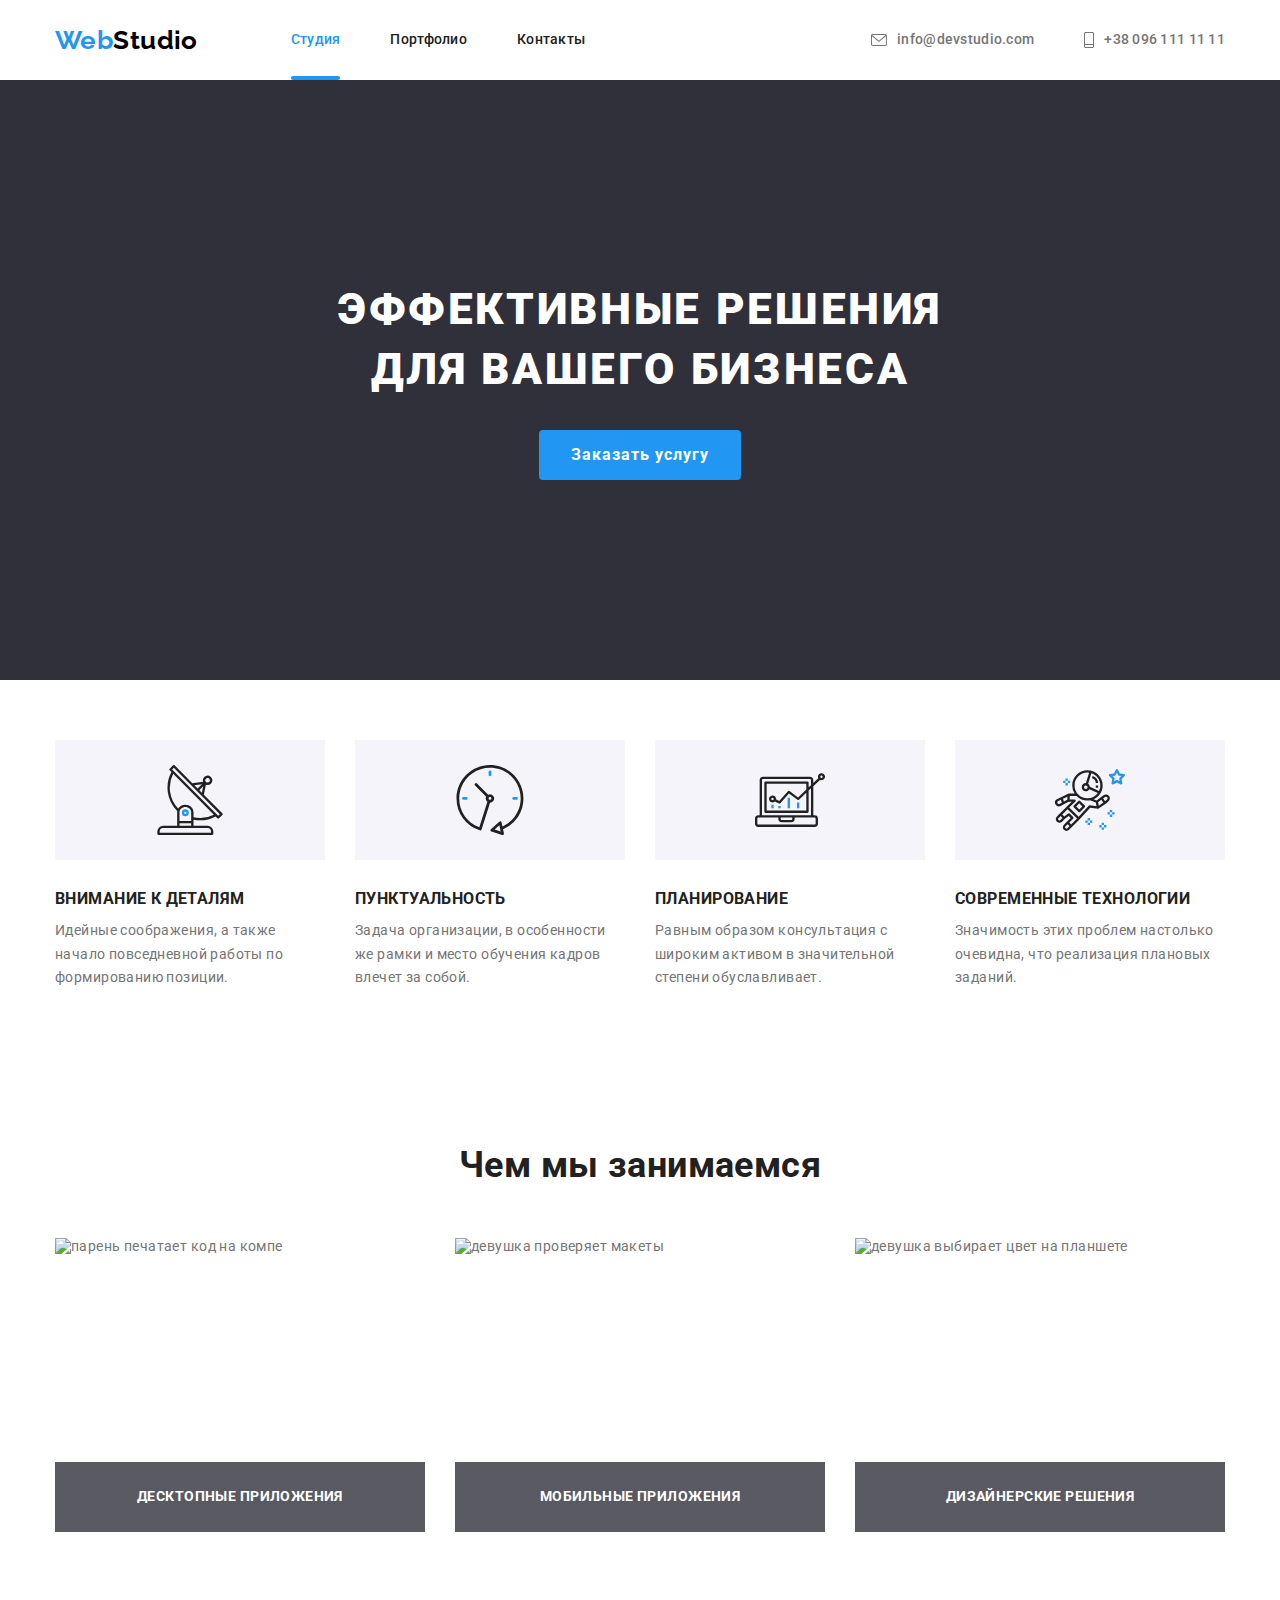
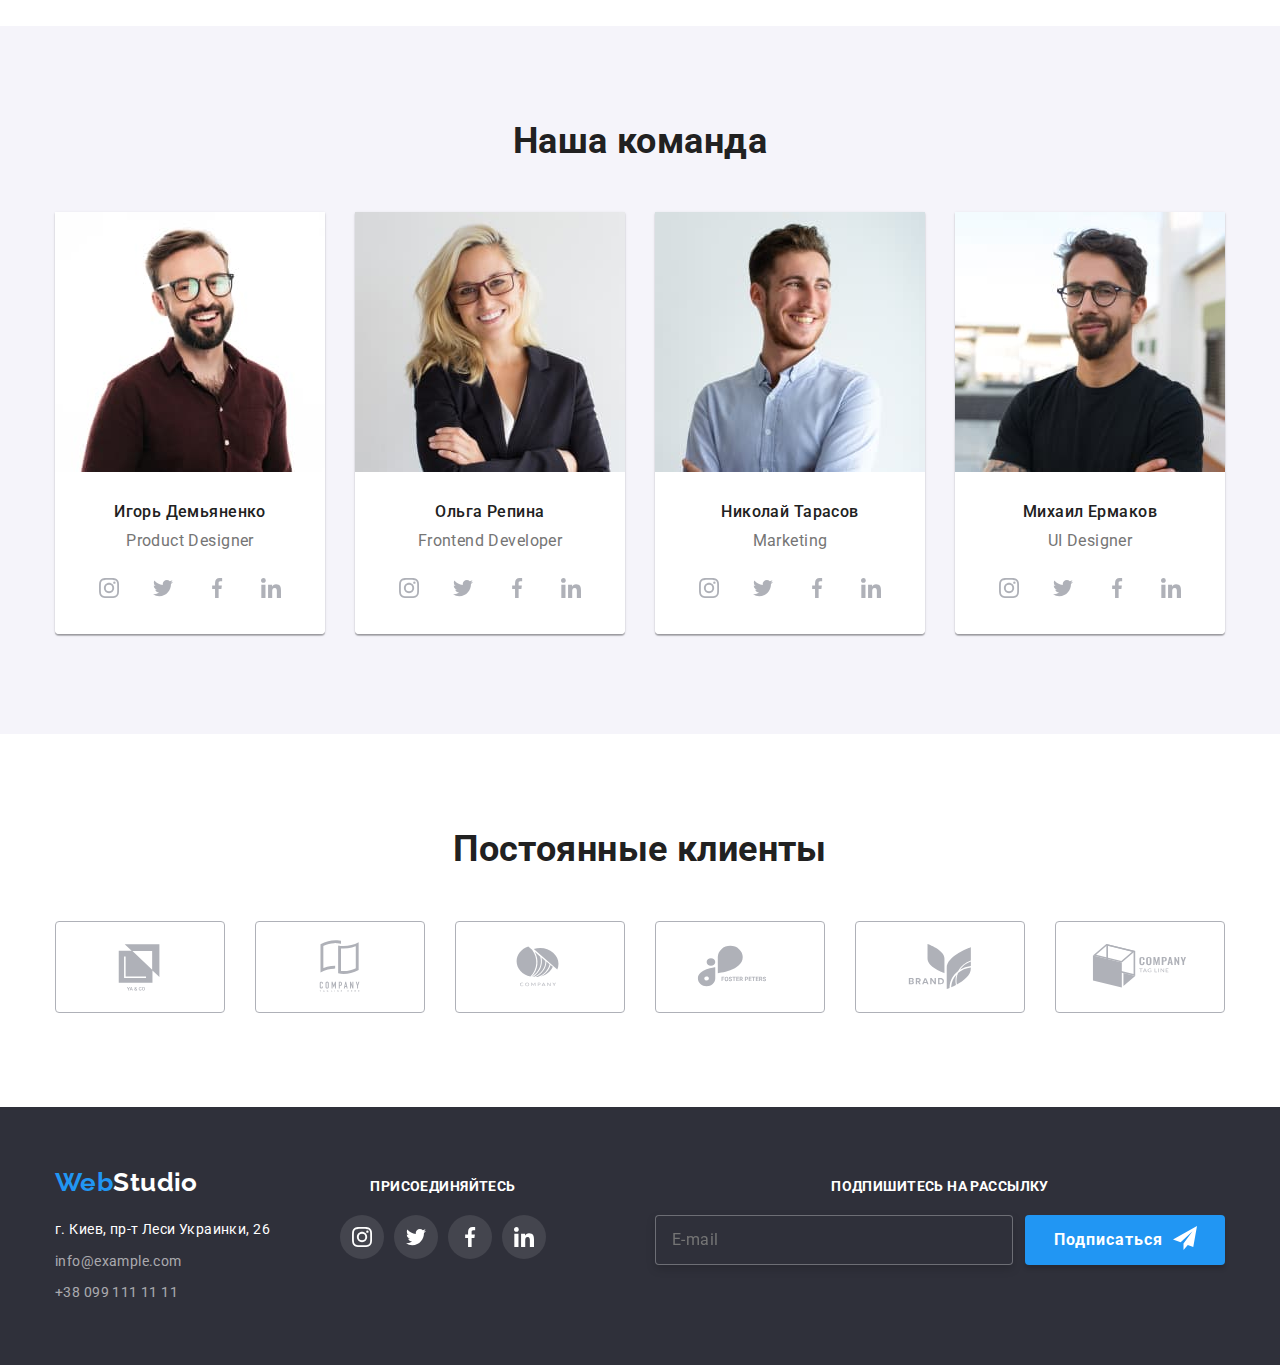
==== commit 7148be39: "Поставив picture" ====
--- a/index.html
+++ b/index.html
@@ -160,7 +160,12 @@
                 <h2 class="team_title section-title centered">Наша команда</h2>
                 <ul class="team__list list">
                     <li class="team__item">
-                        <img src="./images/img.jpg" alt="фото игорь демьяненко" width="450" height="460">
+                        <picture>
+                            <source srcset="./images/desktop-img1-1x.jpg 1x, ./images/desktop-img1-2x.jpg 2x" media="(min-width: 1200px)"/>
+                            <source srcset="./images/tablet-img1-1x.jpg 1x, ./images/tablet-img1-2x.jpg 2x" media="(min-width: 768px)"/>
+                            <source srcset="./images/mob-img1-1x.jpg 1x, ./images/mob-img1-2x.jpg 2x" media="(max-width: 480px)"/>
+                            <img src="./images/mob-img1-1x.jpg" alt="фото игорь демьяненко" width="450" height="460">
+                        </picture>
                         <div class="member">
                             <h3 class="member__title">Игорь Демьяненко</h3>
                             <p>Product Designer</p>
@@ -197,7 +202,12 @@
                         </div>
                     </li>
                     <li class="team__item">
-                        <img src="./images/img2.jpg" alt="фото ольга репина" width="450" height="460">
+                        <picture>
+                            <source srcset="./images/desktop-img2-1x.jpg 1x, ./images/desktop-img2-2x.jpg 2x" media="(min-width: 1200px)" />
+                            <source srcset="./images/tablet-img2-1x.jpg 1x, ./images/tablet-img2-2x.jpg 2x" media="(min-width: 768px)" />
+                            <source srcset="./images/mob-img2-1x.jpg 1x, ./images/mob-img2-2x.jpg 2x" media="(max-width: 480px)" />
+                            <img src="./images/mob-img2-1x.jpg" alt="фото ольга репина" width="450" height="460">
+                        </picture>
                         <div class="member">
                             <h3 class="member__title">Ольга Репина</h3>
                             <p>Frontend Developer</p>
@@ -234,7 +244,12 @@
                         </div>
                     </li>
                     <li class="team__item">
-                        <img src="./images/img3.jpg" alt="фото николай тарасов" width="450" height="460">
+                        <picture>
+                            <source srcset="./images/desktop-img3-1x.jpg 1x, ./images/desktop-img3-2x.jpg 2x" media="(min-width: 1200px)" />
+                            <source srcset="./images/tablet-img3-1x.jpg 1x, ./images/tablet-img3-2x.jpg 2x" media="(min-width: 768px)" />
+                            <source srcset="./images/mob-img3-1x.jpg 1x, ./images/mob-img3-2x.jpg 2x" media="(max-width: 480px)" />
+                            <img src="./images/mob-img3-1x.jpg" alt="фото николай тарасов" width="450" height="460">
+                        </picture>
                         <div class="member">
                             <h3 class="member__title">Николай Тарасов</h3>
                             <p>Marketing</p>
@@ -271,7 +286,12 @@
                         </div>
                     </li>
                     <li class="team__item">
-                        <img src="./images/img4.jpg" alt="фото михаил ермаков" width="450" height="460">
+                        <picture>
+                            <source srcset="./images/desktop-img4-1x.jpg 1x, ./images/desktop-img4-2x.jpg 2x" media="(min-width: 1200px)" />
+                            <source srcset="./images/tablet-img4-1x.jpg 1x, ./images/tablet-img4-2x.jpg 2x" media="(min-width: 768px)" />
+                            <source srcset="./images/mob-img4-1x.jpg 1x, ./images/mob-img4-2x.jpg 2x" media="(max-width: 480px)" />
+                            <img src="./images/mob-img4-1x.jpg" alt="фото михаил ермаков" width="450" height="460">
+                        </picture>
                         <div class="member">
                             <h3 class="member__title">Михаил Ермаков</h3>
                             <p>UI Designer</p>
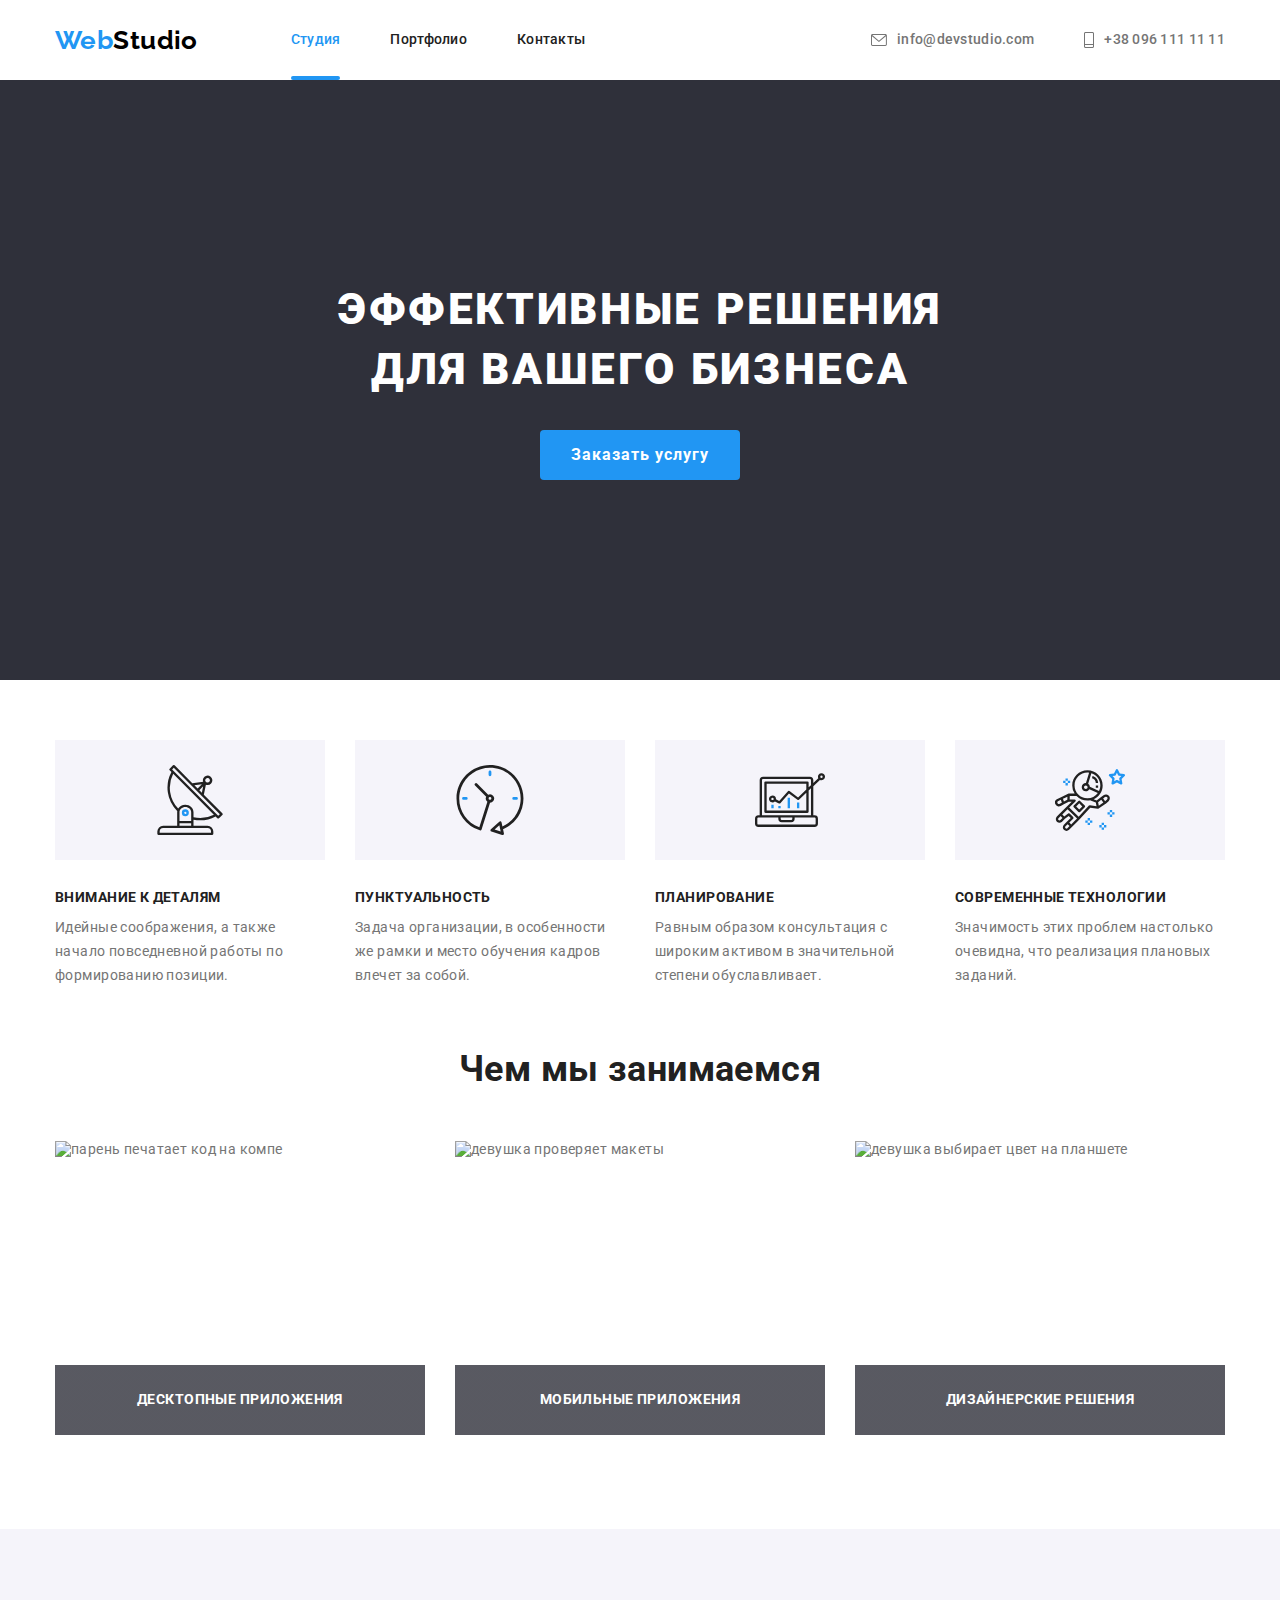
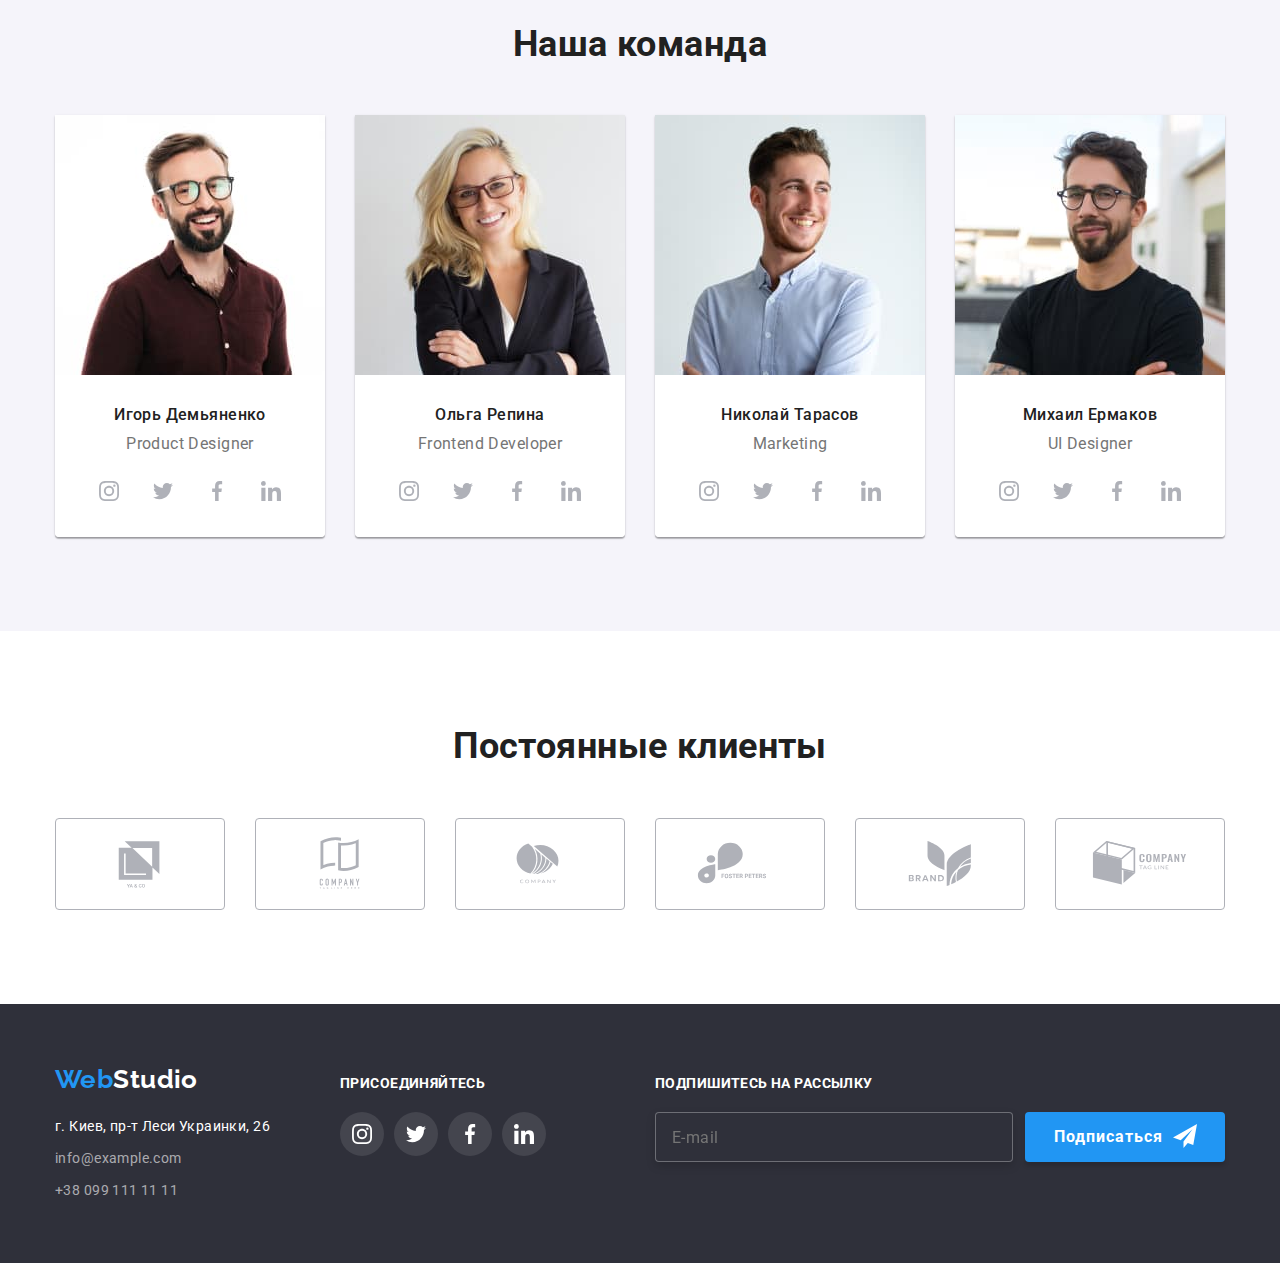
==== commit e0b25850: "Update index.html" ====
--- a/index.html
+++ b/index.html
@@ -1,451 +1,673 @@
 <!DOCTYPE html>
 <html lang="ru">
-<head>
-    <meta charset="UTF-8">
-    <meta http-equiv="X-UA-Compatible" content="IE=edge">
-    <meta name="viewport" content="width=device-width, initial-scale=1.0">
+  <head>
+    <meta charset="UTF-8" />
+    <meta http-equiv="X-UA-Compatible" content="IE=edge" />
+    <meta name="viewport" content="width=device-width, initial-scale=1.0" />
     <title>index.html</title>
-    <link rel="preconnect" href="https://fonts.googleapis.com">
-    <link rel="preconnect" href="https://fonts.gstatic.com" crossorigin>
-    <link href="https://fonts.googleapis.com/css2?family=Raleway:wght@700&family=Roboto:wght@400;500;700;900&display=swap" rel="stylesheet">
-    <link rel="stylesheet" href="https://cdnjs.cloudflare.com/ajax/libs/modern-normalize/1.1.0/modern-normalize.min.css">
-    <link rel="stylesheet" href="./css/main.min.css">
-</head>
-<body>
+    <link rel="preconnect" href="https://fonts.googleapis.com" />
+    <link rel="preconnect" href="https://fonts.gstatic.com" crossorigin />
+    <link
+      href="https://fonts.googleapis.com/css2?family=Raleway:wght@700&family=Roboto:wght@400;500;700;900&display=swap"
+      rel="stylesheet"
+    />
+    <link
+      rel="stylesheet"
+      href="https://cdnjs.cloudflare.com/ajax/libs/modern-normalize/1.1.0/modern-normalize.min.css"
+    />
+    <link rel="shortcut icon" href="./images/title-icon.ico" />
+    <link rel="stylesheet" href="./css/main.min.css" />
+  </head>
+  <body>
     <!-- -----Header------- -->
-     <header>
-        <div class="container header-page">
-            <nav class="nav">
-                <a href="./index.html" class="nav__logo logo"><span class="nav__logo-web">Web</span><span class="nav__logo-studio">Studio</span></a>
-                <ul class="nav__list list">
-                    <li class="nav__item"><a href="./index.html" class="link nav__link current">Студия</a></li>
-                    <li class="nav__item"><a href="./portfolio.html" class="nav__link link">Портфолио</a></li>
-                    <li class="nav__item"><a href="" class="nav__link link">Контакты</a></li>
-                </ul>
-            </nav> 
-
-            <ul class="contact__list list"> 
-                <li class="contact__item">
-                    <a href="mailto:info@devstudio.com" class="contact__link link"><svg class="contact__icon" width="16" height="12"><use href="./images/icons.svg#envelope"></use></svg>info@devstudio.com</a>
-                </li>
-                <li class="contact__item">
-                    <a href="tel:+380961111111" class="contact__link link"><svg class="contact__icon" width="10" height="16"><use href="./images/icons.svg#Vector"></use></svg>+38 096 111 11 11</a>
-                </li>
+    <header>
+      <div class="container header-page">
+        <nav class="nav">
+          <a href="./index.html" class="nav__logo logo"
+            ><span class="nav__logo-web">Web</span><span class="nav__logo-studio">Studio</span></a
+          >
+          <ul class="nav__list list">
+            <li class="nav__item">
+              <a href="./index.html" class="link nav__link current">Студия</a>
+            </li>
+            <li class="nav__item">
+              <a href="./portfolio.html" class="nav__link link">Портфолио</a>
+            </li>
+            <li class="nav__item"><a href="" class="nav__link link">Контакты</a></li>
+          </ul>
+        </nav>
+
+        <ul class="contact__list list">
+          <li class="contact__item">
+            <a href="mailto:info@devstudio.com" class="contact__link link"
+              ><svg class="contact__icon" width="16" height="12">
+                <use href="./images/icons.svg#envelope"></use></svg
+              >info@devstudio.com</a
+            >
+          </li>
+          <li class="contact__item">
+            <a href="tel:+380961111111" class="contact__link link"
+              ><svg class="contact__icon" width="10" height="16">
+                <use href="./images/icons.svg#Vector"></use></svg
+              >+38 096 111 11 11</a
+            >
+          </li>
+        </ul>
+        <button type="button" class="btn-menu-open" data-menu-open>
+          <svg width="40" height="40" class="btn-menu-open__icon">
+            <use href="./images/icons.svg#menu_40px"></use>
+          </svg>
+        </button>
+      </div>
+
+      <div class="mob-menu is-hidden" data-menu>
+        <div class="mob-munu__container">
+          <div class="mob-menu__top">
+            <button type="button" class="btn-menu-close" data-menu-close>
+              <svg width="40" height="40" class="btn-menu-close__icon">
+                <use href="./images/icons.svg#close_40px"></use>
+              </svg>
+            </button>
+            <ul class="mob-menu__list list">
+              <li class="mob-menu__item">
+                <a href="./index.html" class="link mob-menu__link mob-menu__current">Студия</a>
+              </li>
+              <li class="mob-menu__item">
+                <a href="./portfolio.html" class="mob-menu__link link">Портфолио</a>
+              </li>
+              <li class="mob-menu__item"><a href="" class="mob-menu__link link">Контакты</a></li>
             </ul>
-            <button type="button" class="btn-menu-open" data-menu-open>
-                <svg width="40" height="40" class="btn-menu-open__icon">
-                    <use href="./images/icons.svg#menu_40px"></use>
-                </svg>
-            </button>
-        </div>
-        
-        <div class="mob-menu is-hidden" data-menu>
-            <div class="mob-munu__container">
-                <div class="mob-menu__top">
-                    <button type="button" class="btn-menu-close" data-menu-close>
-                        <svg width="40" height="40" class="btn-menu-close__icon">
-                            <use href="./images/icons.svg#close_40px"></use>
-                        </svg>
-                    </button>
-                    <ul class="mob-menu__list list">
-                        <li class="mob-menu__item"><a href="./index.html" class="link mob-menu__link mob-menu__current">Студия</a></li>
-                        <li class="mob-menu__item"><a href="./portfolio.html" class="mob-menu__link link">Портфолио</a></li>
-                        <li class="mob-menu__item"><a href="" class="mob-menu__link link">Контакты</a></li>
-                    </ul>
-                </div>
-                
-                <div class="mob-menu__bottom">
-                    <ul class="mob-contact__list list">
-                        <li class="mob-contact__item">
-                            <a href="tel:+380961111111" class="mob-contact__tel link">+38 096 111 11 11</a>
-                        </li>
-                    
-                        <li class="mob-contact__item">
-                            <a href="mailto:info@devstudio.com" class="mob-contact__mail link">info@devstudio.com</a>
-                        </li>
-                    </ul>
-                    <ul class="mob-soc">
-                        <li class="mob-soc__item list"><a href="" target="_blank" class="mob-soc__link link"
-                                rel="nofollow noopener noreferrer">Instagram</a></li>
-                        <li class="mob-soc__item list"><a href="" target="_blank" class="mob-soc__link link"
-                                rel="nofollow noopener noreferrer">Twitter</a></li>
-                        <li class="mob-soc__item list"><a href="" target="_blank" class="mob-soc__link link"
-                                rel="nofollow noopener noreferrer">Facebook</a></li>
-                        <li class="mob-soc__item list"><a href="" target="_blank" class="mob-soc__link link"
-                                rel="nofollow noopener noreferrer">LinkedIn</a></li>
-                    </ul>
-                </div>
-            </div>
-        </div>
-    </header> 
+          </div>
+
+          <div class="mob-menu__bottom">
+            <ul class="mob-contact__list list">
+              <li class="mob-contact__item">
+                <a href="tel:+380961111111" class="mob-contact__tel link">+38 096 111 11 11</a>
+              </li>
+
+              <li class="mob-contact__item">
+                <a href="mailto:info@devstudio.com" class="mob-contact__mail link"
+                  >info@devstudio.com</a
+                >
+              </li>
+            </ul>
+            <ul class="mob-soc">
+              <li class="mob-soc__item list">
+                <a
+                  href=""
+                  target="_blank"
+                  class="mob-soc__link link"
+                  rel="nofollow noopener noreferrer"
+                  >Instagram</a
+                >
+              </li>
+              <li class="mob-soc__item list">
+                <a
+                  href=""
+                  target="_blank"
+                  class="mob-soc__link link"
+                  rel="nofollow noopener noreferrer"
+                  >Twitter</a
+                >
+              </li>
+              <li class="mob-soc__item list">
+                <a
+                  href=""
+                  target="_blank"
+                  class="mob-soc__link link"
+                  rel="nofollow noopener noreferrer"
+                  >Facebook</a
+                >
+              </li>
+              <li class="mob-soc__item list">
+                <a
+                  href=""
+                  target="_blank"
+                  class="mob-soc__link link"
+                  rel="nofollow noopener noreferrer"
+                  >LinkedIn</a
+                >
+              </li>
+            </ul>
+          </div>
+        </div>
+      </div>
+    </header>
 
     <!--Main -->
     <main>
-        <section class="hero">
-                <div class="hero__text">
-                    <h1 class="hero__title">Эффективные решения <br /> для вашего бизнеса</h1>
-                    <button type="button" class="hero__button button" data-modal-open>Заказать услугу</button>
-                </div>
-        </section>
-        
-        <!-- Преимущества нашей компании -->
-        <section class="feature">
-            <div class="container">
-                <h2 class="hiden-section-title">Преимущества нашей компании</h2>
-                <ul class="feature__list list">
-                    <li class="feature__item">
-                        <div class="feature__icon">
-                            <svg class="feature-svg" width="70" height="70">
-                                <use href="./images/icons.svg#antenna"></use>
-                            </svg>
-                        </div>
-                        <h3 class="feature__title">Внимание к деталям</h3>
-                        <p>Идейные соображения, а также начало повседневной работы по формированию позиции.</p>
-                    </li>
-                    <li class="feature__item">
-                        <div class="feature__icon">
-                            <svg class="feature__svg" width="70" height="70">
-                                <use href="./images/icons.svg#clock"></use>
-                            </svg>
-                        </div>
-                        <h3 class="feature__title">Пунктуальность</h3>
-                        <p>Задача организации, в особенности же рамки и место обучения кадров влечет за собой.</p>
-                    </li>
-                    <li class="feature__item">
-                        <div class="feature__icon">
-                            <svg class="feature__svg" width="70" height="70">
-                                <use href="./images/icons.svg#diagram"></use>
-                            </svg>
-                        </div>
-                        <h3 class="feature__title">Планирование</h3>
-                        <p>Равным образом консультация с широким активом в значительной степени обуславливает.</p>
-                    </li>
-                    <li class="feature__item">
-                        <div class="feature__icon">
-                            <svg class="feature__svg" width="70" height="70">
-                                <use href="./images/icons.svg#astronaut"></use>
-                            </svg>
-                        </div>
-                        <h3 class="feature__title">Современные технологии</h3>
-                        <p>Значимость этих проблем настолько очевидна, что реализация плановых заданий.</p>
-                    </li>
+      <section class="hero">
+        <div class="hero__text">
+          <h1 class="hero__title">
+            Эффективные решения <br />
+            для вашего бизнеса
+          </h1>
+          <button type="button" class="hero__button button" data-modal-open>Заказать услугу</button>
+        </div>
+      </section>
+
+      <!-- Преимущества нашей компании -->
+      <section class="feature">
+        <div class="container">
+          <h2 class="hiden-section-title">Преимущества нашей компании</h2>
+          <ul class="feature__list list">
+            <li class="feature__item">
+              <div class="feature__icon">
+                <svg class="feature-svg" width="70" height="70">
+                  <use href="./images/icons.svg#antenna"></use>
+                </svg>
+              </div>
+              <h3 class="feature__title">Внимание к деталям</h3>
+              <p>
+                Идейные соображения, а также начало повседневной работы по формированию позиции.
+              </p>
+            </li>
+            <li class="feature__item">
+              <div class="feature__icon">
+                <svg class="feature__svg" width="70" height="70">
+                  <use href="./images/icons.svg#clock"></use>
+                </svg>
+              </div>
+              <h3 class="feature__title">Пунктуальность</h3>
+              <p>
+                Задача организации, в особенности же рамки и место обучения кадров влечет за собой.
+              </p>
+            </li>
+            <li class="feature__item">
+              <div class="feature__icon">
+                <svg class="feature__svg" width="70" height="70">
+                  <use href="./images/icons.svg#diagram"></use>
+                </svg>
+              </div>
+              <h3 class="feature__title">Планирование</h3>
+              <p>
+                Равным образом консультация с широким активом в значительной степени обуславливает.
+              </p>
+            </li>
+            <li class="feature__item">
+              <div class="feature__icon">
+                <svg class="feature__svg" width="70" height="70">
+                  <use href="./images/icons.svg#astronaut"></use>
+                </svg>
+              </div>
+              <h3 class="feature__title">Современные технологии</h3>
+              <p>Значимость этих проблем настолько очевидна, что реализация плановых заданий.</p>
+            </li>
+          </ul>
+        </div>
+      </section>
+
+      <!-- Чем мы занимаемся -->
+      <section class="work">
+        <div class="container">
+          <h2 class="work_title section-title centered">Чем мы занимаемся</h2>
+          <ul class="work__list list">
+            <li class="work__item">
+              <img
+                src="./images/box1.jpg"
+                alt="парень печатает код на компе"
+                width="370"
+                height="294"
+              />
+              <p class="work__test">Десктопные приложения</p>
+            </li>
+            <li class="work__item">
+              <img
+                src="./images/box2.jpg"
+                alt="девушка проверяет макеты"
+                width="370"
+                height="294"
+              />
+              <p class="work__test">Мобильные приложения</p>
+            </li>
+            <li class="work__item">
+              <img
+                src="./images/box3.jpg"
+                alt="девушка выбирает цвет на планшете"
+                width="370"
+                height="294"
+              />
+              <p class="work__test">Дизайнерские решения</p>
+            </li>
+          </ul>
+        </div>
+      </section>
+
+      <!-- Наша команда -->
+      <section class="team">
+        <div class="container">
+          <h2 class="team_title section-title centered">Наша команда</h2>
+          <ul class="team__list list">
+            <li class="team__item">
+              <picture>
+                <source
+                  srcset="./images/desktop-img1-1x.jpg 1x, ./images/desktop-img1-2x.jpg 2x"
+                  media="(min-width: 1200px)"
+                />
+                <source
+                  srcset="./images/tablet-img1-1x.jpg 1x, ./images/tablet-img1-2x.jpg 2x"
+                  media="(min-width: 768px)"
+                />
+                <source
+                  srcset="./images/mob-img1-1x.jpg 1x, ./images/mob-img1-2x.jpg 2x"
+                  media="(max-width: 480px)"
+                />
+                <img
+                  src="./images/mob-img1-1x.jpg"
+                  alt="фото игорь демьяненко"
+                  width="450"
+                  height="460"
+                />
+              </picture>
+              <div class="member">
+                <h3 class="member__title">Игорь Демьяненко</h3>
+                <p>Product Designer</p>
+                <ul class="member-icon__list list">
+                  <li class="member-icon__item">
+                    <a href="" class="member-icon__link link">
+                      <svg class="member-icon" width="20" height="20">
+                        <use href="./images/icons.svg#instagram"></use>
+                      </svg>
+                    </a>
+                  </li>
+                  <li class="member-icon__item">
+                    <a href="" class="member-icon__link link">
+                      <svg class="member-icon" width="20" height="20">
+                        <use href="./images/icons.svg#twitter"></use>
+                      </svg>
+                    </a>
+                  </li>
+                  <li class="member-icon__item">
+                    <a href="" class="member-icon__link link">
+                      <svg class="member-icon" width="20" height="20">
+                        <use href="./images/icons.svg#facebook"></use>
+                      </svg>
+                    </a>
+                  </li>
+                  <li class="member-icon__item">
+                    <a href="" class="member-icon__link link">
+                      <svg class="member-icon" width="20" height="20">
+                        <use href="./images/icons.svg#linkedin"></use>
+                      </svg>
+                    </a>
+                  </li>
                 </ul>
-            </div>
-        </section>
-        
-        <!-- Чем мы занимаемся -->
-        <section class="work">
-            <div class="container">
-                <h2 class="work_title section-title centered">Чем мы занимаемся</h2>
-                <ul class="work__list list">
-                    <li class="work__item">
-                        <img src="./images/box1.jpg" alt="парень печатает код на компе" width="370" height="294">
-                        <p class="work__test">Десктопные приложения</p>
-                    </li>
-                    <li class="work__item">
-                        <img src="./images/box2.jpg" alt="девушка проверяет макеты" width="370" height="294">
-                        <p class="work__test">Мобильные приложения</p>
-                    </li>
-                    <li class="work__item">
-                        <img src="./images/box3.jpg" alt="девушка выбирает цвет на планшете" width="370" height="294">
-                        <p class="work__test">Дизайнерские решения</p>
-                    </li>
+              </div>
+            </li>
+            <li class="team__item">
+              <picture>
+                <source
+                  srcset="./images/desktop-img2-1x.jpg 1x, ./images/desktop-img2-2x.jpg 2x"
+                  media="(min-width: 1200px)"
+                />
+                <source
+                  srcset="./images/tablet-img2-1x.jpg 1x, ./images/tablet-img2-2x.jpg 2x"
+                  media="(min-width: 768px)"
+                />
+                <source
+                  srcset="./images/mob-img2-1x.jpg 1x, ./images/mob-img2-2x.jpg 2x"
+                  media="(max-width: 480px)"
+                />
+                <img
+                  src="./images/mob-img2-1x.jpg"
+                  alt="фото ольга репина"
+                  width="450"
+                  height="460"
+                />
+              </picture>
+              <div class="member">
+                <h3 class="member__title">Ольга Репина</h3>
+                <p>Frontend Developer</p>
+                <ul class="member-icon__list list">
+                  <li class="member-icon__item">
+                    <a href="" class="member-icon__link link">
+                      <svg class="member-icon" width="20" height="20">
+                        <use href="./images/icons.svg#instagram"></use>
+                      </svg>
+                    </a>
+                  </li>
+                  <li class="member-icon__item">
+                    <a href="" class="member-icon__link link">
+                      <svg class="member-icon" width="20" height="20">
+                        <use href="./images/icons.svg#twitter"></use>
+                      </svg>
+                    </a>
+                  </li>
+                  <li class="member-icon__item">
+                    <a href="" class="member-icon__link link">
+                      <svg class="member-icon" width="20" height="20">
+                        <use href="./images/icons.svg#facebook"></use>
+                      </svg>
+                    </a>
+                  </li>
+                  <li class="member-icon__item">
+                    <a href="" class="member-icon__link link">
+                      <svg class="member-icon" width="20" height="20">
+                        <use href="./images/icons.svg#linkedin"></use>
+                      </svg>
+                    </a>
+                  </li>
                 </ul>
-            </div>
-        </section>
-        
-        <!-- Наша команда -->
-        <section class="team">
-            <div class="container">
-                <h2 class="team_title section-title centered">Наша команда</h2>
-                <ul class="team__list list">
-                    <li class="team__item">
-                        <picture>
-                            <source srcset="./images/desktop-img1-1x.jpg 1x, ./images/desktop-img1-2x.jpg 2x" media="(min-width: 1200px)"/>
-                            <source srcset="./images/tablet-img1-1x.jpg 1x, ./images/tablet-img1-2x.jpg 2x" media="(min-width: 768px)"/>
-                            <source srcset="./images/mob-img1-1x.jpg 1x, ./images/mob-img1-2x.jpg 2x" media="(max-width: 480px)"/>
-                            <img src="./images/mob-img1-1x.jpg" alt="фото игорь демьяненко" width="450" height="460">
-                        </picture>
-                        <div class="member">
-                            <h3 class="member__title">Игорь Демьяненко</h3>
-                            <p>Product Designer</p>
-                            <ul class="member-icon__list list">
-                                <li class="member-icon__item">
-                                    <a href="" class="member-icon__link link">
-                                        <svg class="member-icon" width="20" height="20">
-                                         <use href="./images/icons.svg#instagram"></use>
-                                        </svg>
-                                    </a>
-                               </li>
-                                <li class="member-icon__item">
-                                    <a href="" class="member-icon__link link">
-                                        <svg class="member-icon" width="20" height="20">
-                                            <use href="./images/icons.svg#twitter"></use>
-                                        </svg>
-                                    </a>
-                                </li>
-                                <li class="member-icon__item">
-                                    <a href="" class="member-icon__link link">
-                                        <svg class="member-icon" width="20" height="20">
-                                            <use href="./images/icons.svg#facebook"></use>
-                                        </svg>
-                                    </a>
-                                </li>
-                                <li class="member-icon__item">
-                                    <a href="" class="member-icon__link link">
-                                        <svg class="member-icon" width="20" height="20">
-                                            <use href="./images/icons.svg#linkedin"></use>
-                                        </svg>
-                                    </a>
-                                </li>
-                            </ul>
-                        </div>
-                    </li>
-                    <li class="team__item">
-                        <picture>
-                            <source srcset="./images/desktop-img2-1x.jpg 1x, ./images/desktop-img2-2x.jpg 2x" media="(min-width: 1200px)" />
-                            <source srcset="./images/tablet-img2-1x.jpg 1x, ./images/tablet-img2-2x.jpg 2x" media="(min-width: 768px)" />
-                            <source srcset="./images/mob-img2-1x.jpg 1x, ./images/mob-img2-2x.jpg 2x" media="(max-width: 480px)" />
-                            <img src="./images/mob-img2-1x.jpg" alt="фото ольга репина" width="450" height="460">
-                        </picture>
-                        <div class="member">
-                            <h3 class="member__title">Ольга Репина</h3>
-                            <p>Frontend Developer</p>
-                            <ul class="member-icon__list list">
-                                <li class="member-icon__item">
-                                    <a href="" class="member-icon__link link">
-                                        <svg class="member-icon" width="20" height="20">
-                                            <use href="./images/icons.svg#instagram"></use>
-                                        </svg>
-                                    </a>
-                                </li>
-                                <li class="member-icon__item">
-                                    <a href="" class="member-icon__link link">
-                                        <svg class="member-icon" width="20" height="20">
-                                            <use href="./images/icons.svg#twitter"></use>
-                                        </svg>
-                                    </a>
-                                </li>
-                                <li class="member-icon__item">
-                                    <a href="" class="member-icon__link link">
-                                        <svg class="member-icon" width="20" height="20">
-                                            <use href="./images/icons.svg#facebook"></use>
-                                        </svg>
-                                    </a>
-                                </li>
-                                <li class="member-icon__item">
-                                    <a href="" class="member-icon__link link">
-                                        <svg class="member-icon" width="20" height="20">
-                                            <use href="./images/icons.svg#linkedin"></use>
-                                        </svg>
-                                    </a>
-                                </li>
-                            </ul>
-                        </div>
-                    </li>
-                    <li class="team__item">
-                        <picture>
-                            <source srcset="./images/desktop-img3-1x.jpg 1x, ./images/desktop-img3-2x.jpg 2x" media="(min-width: 1200px)" />
-                            <source srcset="./images/tablet-img3-1x.jpg 1x, ./images/tablet-img3-2x.jpg 2x" media="(min-width: 768px)" />
-                            <source srcset="./images/mob-img3-1x.jpg 1x, ./images/mob-img3-2x.jpg 2x" media="(max-width: 480px)" />
-                            <img src="./images/mob-img3-1x.jpg" alt="фото николай тарасов" width="450" height="460">
-                        </picture>
-                        <div class="member">
-                            <h3 class="member__title">Николай Тарасов</h3>
-                            <p>Marketing</p>
-                            <ul class="member-icon__list list">
-                                <li class="member-icon__item">
-                                    <a href="" class="member-icon__link link">
-                                        <svg class="member-icon" width="20" height="20">
-                                            <use href="./images/icons.svg#instagram"></use>
-                                        </svg>
-                                    </a>
-                                </li>
-                                <li class="member-icon__item">
-                                    <a href="" class="member-icon__link link">
-                                        <svg class="member-icon" width="20" height="20">
-                                            <use href="./images/icons.svg#twitter"></use>
-                                        </svg>
-                                    </a>
-                                </li>
-                                <li class="member-icon__item">
-                                    <a href="" class="member-icon__link link">
-                                        <svg class="member-icon" width="20" height="20">
-                                            <use href="./images/icons.svg#facebook"></use>
-                                        </svg>
-                                    </a>
-                                </li>
-                                <li class="member-icon__item">
-                                    <a href="" class="member-icon__link link">
-                                        <svg class="member-icon" width="20" height="20">
-                                            <use href="./images/icons.svg#linkedin"></use>
-                                        </svg>
-                                    </a>
-                                </li>
-                            </ul>
-                        </div>
-                    </li>
-                    <li class="team__item">
-                        <picture>
-                            <source srcset="./images/desktop-img4-1x.jpg 1x, ./images/desktop-img4-2x.jpg 2x" media="(min-width: 1200px)" />
-                            <source srcset="./images/tablet-img4-1x.jpg 1x, ./images/tablet-img4-2x.jpg 2x" media="(min-width: 768px)" />
-                            <source srcset="./images/mob-img4-1x.jpg 1x, ./images/mob-img4-2x.jpg 2x" media="(max-width: 480px)" />
-                            <img src="./images/mob-img4-1x.jpg" alt="фото михаил ермаков" width="450" height="460">
-                        </picture>
-                        <div class="member">
-                            <h3 class="member__title">Михаил Ермаков</h3>
-                            <p>UI Designer</p>
-                            <ul class="member-icon__list list">
-                                <li class="member-icon__item">
-                                    <a href="" class="member-icon__link link"><svg class="member-icon" width="20" height="20"><use href="./images/icons.svg#instagram"></use></svg></a>
-                                </li>
-                                <li class="member-icon__item">
-                                    <a href="" class="member-icon__link link"><svg class="member-icon" width="20" height="20"><use href="./images/icons.svg#twitter"></use></svg></a>
-                                </li>
-                                <li class="member-icon__item">
-                                    <a href="" class="member-icon__link link"><svg class="member-icon" width="20" height="20"><use href="./images/icons.svg#facebook"></use></svg></a>
-                                </li>
-                                <li class="member-icon__item">
-                                    <a href="" class="member-icon__link link"><svg class="member-icon" width="20" height="20"><use href="./images/icons.svg#linkedin"></use></svg></a>
-                                </li>
-                            </ul>
-                        </div>  
-                    </li>
+              </div>
+            </li>
+            <li class="team__item">
+              <picture>
+                <source
+                  srcset="./images/desktop-img3-1x.jpg 1x, ./images/desktop-img3-2x.jpg 2x"
+                  media="(min-width: 1200px)"
+                />
+                <source
+                  srcset="./images/tablet-img3-1x.jpg 1x, ./images/tablet-img3-2x.jpg 2x"
+                  media="(min-width: 768px)"
+                />
+                <source
+                  srcset="./images/mob-img3-1x.jpg 1x, ./images/mob-img3-2x.jpg 2x"
+                  media="(max-width: 480px)"
+                />
+                <img
+                  src="./images/mob-img3-1x.jpg"
+                  alt="фото николай тарасов"
+                  width="450"
+                  height="460"
+                />
+              </picture>
+              <div class="member">
+                <h3 class="member__title">Николай Тарасов</h3>
+                <p>Marketing</p>
+                <ul class="member-icon__list list">
+                  <li class="member-icon__item">
+                    <a href="" class="member-icon__link link">
+                      <svg class="member-icon" width="20" height="20">
+                        <use href="./images/icons.svg#instagram"></use>
+                      </svg>
+                    </a>
+                  </li>
+                  <li class="member-icon__item">
+                    <a href="" class="member-icon__link link">
+                      <svg class="member-icon" width="20" height="20">
+                        <use href="./images/icons.svg#twitter"></use>
+                      </svg>
+                    </a>
+                  </li>
+                  <li class="member-icon__item">
+                    <a href="" class="member-icon__link link">
+                      <svg class="member-icon" width="20" height="20">
+                        <use href="./images/icons.svg#facebook"></use>
+                      </svg>
+                    </a>
+                  </li>
+                  <li class="member-icon__item">
+                    <a href="" class="member-icon__link link">
+                      <svg class="member-icon" width="20" height="20">
+                        <use href="./images/icons.svg#linkedin"></use>
+                      </svg>
+                    </a>
+                  </li>
                 </ul>
-            </div>
-        </section>
-        <!-- Постоянные клиенты -->
-        <section class="regular-customers"> 
-            <div class="container">
-                <h2 class="rc__section-title section-title centered">Постоянные клиенты</h2>
-                <ul class="rc__list list">
-                    <li class="rc__item">
-                        <a href="" class="rc__link link"><svg class="rc__icon" width="106" height="60"><use href="./images/icons.svg#Logo"></use></svg></a>
-                    </li>
-                    <li class="rc__item">
-                        <a href="" class="rc__link link"><svg class="rc__icon" width="106" height="60"><use href="./images/icons.svg#Logo-1"></use></svg></a>
-                    </li>
-                    <li class="rc__item">
-                         <a href="" class="rc__link link"><svg class="rc__icon" width="103" height="60"><use href="./images/icons.svg#Logo-2"></use></svg></a>
-                    </li>
-                    <li class="rc__item">
-                        <a href="" class="rc__link link"><svg class="rc__icon" width="106" height="60"><use href="./images/icons.svg#Logo-3"></use></svg></a>
-                    </li>
-                    <li class="rc__item">
-                        <a href="" class="rc__link link"><svg class="rc__icon" width="106" height="60"><use href="./images/icons.svg#Logo-4"></use></svg></a>
-                    </li>
-                    <li class="rc__item">
-                        <a href="" class="rc__link link"><svg class="rc__icon" width="106" height="60"><use href="./images/icons.svg#Logo-5"></use></svg></a>
-                    </li>
+              </div>
+            </li>
+            <li class="team__item">
+              <picture>
+                <source
+                  srcset="./images/desktop-img4-1x.jpg 1x, ./images/desktop-img4-2x.jpg 2x"
+                  media="(min-width: 1200px)"
+                />
+                <source
+                  srcset="./images/tablet-img4-1x.jpg 1x, ./images/tablet-img4-2x.jpg 2x"
+                  media="(min-width: 768px)"
+                />
+                <source
+                  srcset="./images/mob-img4-1x.jpg 1x, ./images/mob-img4-2x.jpg 2x"
+                  media="(max-width: 480px)"
+                />
+                <img
+                  src="./images/mob-img4-1x.jpg"
+                  alt="фото михаил ермаков"
+                  width="450"
+                  height="460"
+                />
+              </picture>
+              <div class="member">
+                <h3 class="member__title">Михаил Ермаков</h3>
+                <p>UI Designer</p>
+                <ul class="member-icon__list list">
+                  <li class="member-icon__item">
+                    <a href="" class="member-icon__link link"
+                      ><svg class="member-icon" width="20" height="20">
+                        <use href="./images/icons.svg#instagram"></use></svg
+                    ></a>
+                  </li>
+                  <li class="member-icon__item">
+                    <a href="" class="member-icon__link link"
+                      ><svg class="member-icon" width="20" height="20">
+                        <use href="./images/icons.svg#twitter"></use></svg
+                    ></a>
+                  </li>
+                  <li class="member-icon__item">
+                    <a href="" class="member-icon__link link"
+                      ><svg class="member-icon" width="20" height="20">
+                        <use href="./images/icons.svg#facebook"></use></svg
+                    ></a>
+                  </li>
+                  <li class="member-icon__item">
+                    <a href="" class="member-icon__link link"
+                      ><svg class="member-icon" width="20" height="20">
+                        <use href="./images/icons.svg#linkedin"></use></svg
+                    ></a>
+                  </li>
                 </ul>
-            </div>
-        </section>
+              </div>
+            </li>
+          </ul>
+        </div>
+      </section>
+      <!-- Постоянные клиенты -->
+      <section class="regular-customers">
+        <div class="container">
+          <h2 class="rc__section-title section-title centered">Постоянные клиенты</h2>
+          <ul class="rc__list list">
+            <li class="rc__item">
+              <a href="" class="rc__link link"
+                ><svg class="rc__icon" width="106" height="60">
+                  <use href="./images/icons.svg#Logo"></use></svg
+              ></a>
+            </li>
+            <li class="rc__item">
+              <a href="" class="rc__link link"
+                ><svg class="rc__icon" width="106" height="60">
+                  <use href="./images/icons.svg#Logo-1"></use></svg
+              ></a>
+            </li>
+            <li class="rc__item">
+              <a href="" class="rc__link link"
+                ><svg class="rc__icon" width="103" height="60">
+                  <use href="./images/icons.svg#Logo-2"></use></svg
+              ></a>
+            </li>
+            <li class="rc__item">
+              <a href="" class="rc__link link"
+                ><svg class="rc__icon" width="106" height="60">
+                  <use href="./images/icons.svg#Logo-3"></use></svg
+              ></a>
+            </li>
+            <li class="rc__item">
+              <a href="" class="rc__link link"
+                ><svg class="rc__icon" width="106" height="60">
+                  <use href="./images/icons.svg#Logo-4"></use></svg
+              ></a>
+            </li>
+            <li class="rc__item">
+              <a href="" class="rc__link link"
+                ><svg class="rc__icon" width="106" height="60">
+                  <use href="./images/icons.svg#Logo-5"></use></svg
+              ></a>
+            </li>
+          </ul>
+        </div>
+      </section>
     </main>
-       
+
     <!-- Footer -->
     <footer class="footer">
-        <div class="footer__container container">
-            <div class="footer__text">
-                <a href="./index.html" class="logo footer__logo"><span class="footer__logo-web">Web</span><span class="footer__logo-studio">Studio</span></a>
-                <address>
-                    <ul class="footer-nav__list list">
-                        <li class="footer-nav__item"><a href="https://goo.gl/maps/fRvEZG4Noj5iUwEC7" target="_blank" rel="nofollow noopener noreferrer" class="footer-nav__item-span footer-nav__link link"><span>г. Киев, пр-т Леси Украинки, 26</span></a></li>
-                        <li class="footer-nav__item"><a href="mailto:info@example.com" class="footer-nav__link link">info@example.com</a></li>
-                        <li class="footer-nav__item"><a href="tel:+380991111111" class="footer-nav__link link">+38 099 111 11 11</a></li>
-                    </ul>
-                </address>
+      <div class="footer__container container">
+        <div class="footer__text">
+          <a href="./index.html" class="logo footer__logo"
+            ><span class="footer__logo-web">Web</span
+            ><span class="footer__logo-studio">Studio</span></a
+          >
+          <address>
+            <ul class="footer-nav__list list">
+              <li class="footer-nav__item">
+                <a
+                  href="https://goo.gl/maps/fRvEZG4Noj5iUwEC7"
+                  target="_blank"
+                  rel="nofollow noopener noreferrer"
+                  class="footer-nav__item-span footer-nav__link link"
+                  ><span>г. Киев, пр-т Леси Украинки, 26</span></a
+                >
+              </li>
+              <li class="footer-nav__item">
+                <a href="mailto:info@example.com" class="footer-nav__link link">info@example.com</a>
+              </li>
+              <li class="footer-nav__item">
+                <a href="tel:+380991111111" class="footer-nav__link link">+38 099 111 11 11</a>
+              </li>
+            </ul>
+          </address>
+        </div>
+        <div class="join-us">
+          <h2>присоединяйтесь</h2>
+          <ul class="join-us__list list">
+            <li class="join-us__item">
+              <a href="" class="join-us__link link"
+                ><svg class="join-us__icon" width="20" height="20">
+                  <use href="./images/icons.svg#instagram"></use></svg
+              ></a>
+            </li>
+            <li class="join-us__item">
+              <a href="" class="join-us__link link"
+                ><svg class="join-us__icon" width="20" height="20">
+                  <use href="./images/icons.svg#twitter"></use></svg
+              ></a>
+            </li>
+            <li class="join-us__item">
+              <a href="" class="join-us__link link"
+                ><svg class="join-us__icon" width="20" height="20">
+                  <use href="./images/icons.svg#facebook"></use></svg
+              ></a>
+            </li>
+            <li class="join-us__item">
+              <a href="" class="join-us__link link"
+                ><svg class="join-us__icon" width="20" height="20">
+                  <use href="./images/icons.svg#linkedin"></use></svg
+              ></a>
+            </li>
+          </ul>
+        </div>
+        <div class="subscribe">
+          <h2 class="subscribe__title">Подпишитесь на рассылку</h2>
+          <form class="subscribe__form">
+            <input
+              type="email"
+              class="subscribe__input"
+              name="user-email"
+              placeholder="E-mail"
+              required
+            />
+            <button type="submit" class="subscribe__button">
+              <span class="subscribe__button-span">Подписаться</span>
+              <span>
+                <svg class="subscribe__button-svg" width="24" height="24">
+                  <use href="./images/icons.svg#icon-send"></use>
+                </svg>
+              </span>
+            </button>
+          </form>
+        </div>
+      </div>
+    </footer>
+
+    <div class="backdrop is-hidden" data-modal>
+      <div class="modal">
+        <button type="button" class="modal__button" data-modal-close>
+          <svg class="modal__icon" width="18" height="18">
+            <use href="./images/icons.svg#close-black"></use>
+          </svg>
+        </button>
+
+        <p class="modal__title">Оставьте свои данные, мы вам перезвоним</p>
+        <form class="form">
+          <div class="form__field">
+            <label for="user-name" class="form__label">Имя</label>
+            <div class="input-div">
+              <input
+                type="text"
+                class="input-div__input"
+                name="user-name"
+                id="user-name"
+                required
+              />
+              <svg class="input-div__icon" width="18" height="18">
+                <use href="./images/icons.svg#person-black"></use>
+              </svg>
             </div>
-            <div class="join-us">
-                <h2>присоединяйтесь</h2>
-                <ul class="join-us__list list">
-                    <li class="join-us__item">
-                        <a href="" class="join-us__link link"><svg class="join-us__icon" width="20" height="20"><use href="./images/icons.svg#instagram"></use></svg></a>
-                    </li>
-                    <li class="join-us__item">
-                        <a href="" class="join-us__link link"><svg class="join-us__icon" width="20" height="20"><use href="./images/icons.svg#twitter"></use></svg></a>
-                    </li>
-                    <li class="join-us__item">
-                        <a href="" class="join-us__link link"><svg class="join-us__icon" width="20" height="20"><use href="./images/icons.svg#facebook"></use></svg></a>
-                    </li>  
-                    <li class="join-us__item">
-                        <a href="" class="join-us__link link"><svg class="join-us__icon" width="20" height="20"><use href="./images/icons.svg#linkedin"></use></svg></a>
-                    </li>
-                </ul>
+          </div>
+          <div class="form__field">
+            <label for="user-tel" class="form__label">Телефон</label>
+            <div class="input-div">
+              <input type="tel" class="input-div__input" name="user-tel" id="user-tel" required />
+              <svg class="input-div__icon" width="18" height="18">
+                <use href="./images/icons.svg#phone-black"></use>
+              </svg>
             </div>
-            <div class="subscribe">
-                <h2 class="subscribe__title">Подпишитесь на рассылку</h2>
-                <form class="subscribe__form">
-                    <input type="email" class="subscribe__input" name="user-email" placeholder="E-mail" required>
-                    <button type="submit" class="subscribe__button">
-                        <span class="subscribe__button-span">Подписаться</span>
-                        <span>
-                            <svg class="subscribe__button-svg" width="24" height="24">
-                                <use href="./images/icons.svg#icon-send"></use>
-                            </svg>
-                        </span>
-                    </button>
-                </form>
+          </div>
+          <div class="form__field">
+            <label for="user-email" class="form__label">Почта</label>
+            <div class="input-div">
+              <input
+                type="email"
+                class="input-div__input"
+                name="user-email"
+                id="user-email"
+                required
+              />
+              <svg class="input-div__icon" width="18" height="18">
+                <use href="./images/icons.svg#email-black"></use>
+              </svg>
             </div>
-        </div>
-    </footer>
-
-    <div class="backdrop is-hidden" data-modal>
-        <div class="modal">
-            <button type="button" class="modal__button" data-modal-close>
-                <svg class="modal__icon" width="18" height="18">
-                    <use href="./images/icons.svg#close-black"></use>
-                </svg>
-            </button>
-
-            <p class="modal__title">Оставьте свои данные, мы вам перезвоним</p>
-            <form class="form">
-                <div class="form__field">
-                    <label for="user-name" class="form__label">Имя</label>
-                    <div class="input-div">
-                        <input type="text" class="input-div__input" name="user-name" id="user-name" required>
-                        <svg class="input-div__icon" width="18" height="18">
-                            <use href="./images/icons.svg#person-black"></use>
-                        </svg>
-                    </div>
-                </div>
-                <div class="form__field">
-                    <label for="user-tel" class="form__label">Телефон</label>
-                    <div class="input-div">
-                        <input type="tel" class="input-div__input" name="user-tel" id="user-tel" required>
-                        <svg class="input-div__icon" width="18" height="18">
-                            <use href="./images/icons.svg#phone-black"></use>
-                        </svg>
-                    </div>
-                </div>
-                <div class="form__field">
-                    <label for="user-email" class="form__label">Почта</label>
-                    <div class="input-div">
-                        <input type="email" class="input-div__input" name="user-email" id="user-email" required>
-                        <svg class="input-div__icon" width="18" height="18">
-                            <use href="./images/icons.svg#email-black"></use>
-                        </svg>
-                    </div>
-                </div>
-
-                <div class="textarea-field">
-                    <label for="comment" class="form__label">Комментарий</label>
-                    <textarea name="comment" id="comment" cols="30" rows="10" placeholder="Введите текст"></textarea>
-                </div>
-                
-                <div class="agreement-field">
-                    <input type="checkbox" name="terms-agreement" id="terms-agreement" value="true" class="agreement-field__input visually-hidden">
-                    <label for="terms-agreement" class="agreement-field__check-text">Соглашаюсь с рассылкой и принимаю <a href="" class="agreement-field__label">Условия договора</a></label>
-                </div>
-
-                <button type="submit" class="modal__send-button">Отправить</button>
-                
-                
-            </form>
-        </div>
+          </div>
+
+          <div class="textarea-field">
+            <label for="comment" class="form__label">Комментарий</label>
+            <textarea
+              name="comment"
+              id="comment"
+              cols="30"
+              rows="10"
+              placeholder="Введите текст"
+            ></textarea>
+          </div>
+
+          <div class="agreement-field">
+            <input
+              type="checkbox"
+              name="terms-agreement"
+              id="terms-agreement"
+              value="true"
+              class="agreement-field__input visually-hidden"
+            />
+            <label for="terms-agreement" class="agreement-field__check-text"
+              >Соглашаюсь с рассылкой и принимаю
+              <a href="" class="agreement-field__label">Условия договора</a></label
+            >
+          </div>
+
+          <button type="submit" class="modal__send-button">Отправить</button>
+        </form>
+      </div>
     </div>
 
     <script src="./js/modal.js"></script>
     <script src="./js/menu.js"></script>
-
-</body>
-</html>+  </body>
+</html>
--- a/css/main.min.css
+++ b/css/main.min.css
@@ -1 +1 @@
-:root{--primary-text-color: #757575;--sitenav-text-color: #212121;--title-text-color: #212121;--accent-color: #2196F3;--logo-text-color: #000000;--primary-background-color: #FFFFFF;--white-text-color: #FFFFFF;--button-background-color: #2188f3;--hero-background-color: #2F303A;--footer-text-color: rgba(255, 255, 255, 0.6);--footer-background-color: #2F303A;--portfolio-button-bgc: #F5F4FA;--portfolio-title-background-color: #FFFFFF;--portfolio-border-color: #ECECEC;--team-background-color: #F5F4FA;--team-title-background-color: #FFFFFF;--team-icon-color: #AFB1B8;--team-icon-hover-color: #FFFFFF;--feature-icon-background-color: #F5F4FA;--rc-icon-color: #AFB1B8;--nav-icon-color: #757575;--join-us-icon-color: #FFFFFF;--join-us-icon-background-color: rgba(255, 255, 255, 0.1);--subscribe-svg-color: #FFFFFF}h1,h2,h3,h4,h5,h6,p,ul{margin:0}.link{text-decoration:none}img{display:block;max-width:100%;height:auto}.list{padding:0;margin:0;list-style:none}.container{width:100%;margin-left:auto;margin-right:auto;padding-left:15px;padding-right:15px}@media screen and (min-width: 480px){.container{width:480px}}@media screen and (min-width: 768px){.container{width:768px}}@media screen and (min-width: 1200px){.container{width:1200px}}body{background-color:var(--primary-background-color);color:var(--primary-text-color);font-family:Roboto,sans-serif;font-size:14px;letter-spacing:.03em}.header-page{display:-webkit-box;display:-ms-flexbox;display:flex;-webkit-box-pack:center;-ms-flex-pack:center;justify-content:center;-webkit-box-align:center;-ms-flex-align:center;align-items:center}@media screen and (max-width: 767px){.header-page{border-bottom:1px solid #ececec;max-width:480px;margin:auto;padding-top:6px;padding-bottom:7px}}.nav{display:-webkit-box;display:-ms-flexbox;display:flex;-webkit-box-align:center;-ms-flex-align:center;align-items:center}.logo{font-family:Raleway,sans-serif;font-weight:700;font-size:24px;line-height:1.17;text-decoration:none}@media screen and (min-width: 1200px){.logo{font-size:26px;line-height:1.19}}.nav__logo-web{color:var(--accent-color)}.nav__logo-studio{color:var(--logo-text-color)}.nav__list{display:none}@media screen and (min-width: 768px){.nav__list{display:-webkit-box;display:-ms-flexbox;display:flex;margin-left:88px}}@media screen and (min-width: 1200px){.nav__list{margin-left:93px}}.nav__list .nav__link{position:relative;display:block;padding-top:32px;padding-bottom:32px;color:var(--sitenav-text-color);font-family:inherit;font-weight:500;font-size:14px;line-height:1.14;letter-spacing:.02em;-webkit-transition:color 250ms cubic-bezier(0.4, 0, 0.2, 1);transition:color 250ms cubic-bezier(0.4, 0, 0.2, 1)}.nav__list .nav__link:hover,.nav__list .nav__link:focus{color:var(--accent-color)}@media screen and (min-width: 1200px){.nav__list .nav__link{padding-top:32px;padding-bottom:32px}}.nav__list .nav__link.current{color:var(--accent-color)}.current::after{content:"";position:absolute;left:0;bottom:0;display:block;width:100%;height:4px;background-color:var(--accent-color);border-radius:2px}.nav__list .nav__item+.nav__item{margin-left:50px}.contact__list{display:none}@media screen and (min-width: 768px){.contact__list{display:-webkit-box;display:-ms-flexbox;display:flex;-webkit-box-orient:vertical;-webkit-box-direction:normal;-ms-flex-direction:column;flex-direction:column;-webkit-box-pack:center;-ms-flex-pack:center;justify-content:center;padding:0;margin-left:auto}}@media screen and (min-width: 1200px){.contact__list{display:-webkit-box;display:-ms-flexbox;display:flex;-webkit-box-orient:unset;-webkit-box-direction:unset;-ms-flex-direction:unset;flex-direction:unset;margin-left:auto;-webkit-box-align:center;-ms-flex-align:center;align-items:center;gap:50px}}.contact__link{display:-webkit-box;display:-ms-flexbox;display:flex;-webkit-box-align:center;-ms-flex-align:center;align-items:center;margin-bottom:10px;color:var(--primary-text-color);text-decoration:none;font-family:inherit;font-weight:500;font-size:14px;line-height:1.14;letter-spacing:.02em;-webkit-transition:color 250ms cubic-bezier(0.4, 0, 0.2, 1);transition:color 250ms cubic-bezier(0.4, 0, 0.2, 1)}.contact__link:hover,.contact__link:focus{color:var(--accent-color)}@media screen and (min-width: 1200px){.contact__link{margin-bottom:0}}.contact__icon{margin-right:10px;fill:currentColor}.contact__link:hover .contact__icon,.contact__link:focus .contact__icon{fill:currentColor}.btn-menu-open,.btn-menu-close{display:block;border:none;background-color:var(--primary-background-color);margin-left:auto}@media screen and (min-width: 768px){.btn-menu-open,.btn-menu-close{display:none}}.btn-menu-open:hover .btn-menu-open__icon,.btn-menu-close:hover .btn-menu-close__icon{fill:var(--accent-color)}.mob-menu{position:fixed;top:0;left:0;z-index:1;width:100vw;height:100vh;background-color:var(--primary-background-color);padding:10px 15px 48px 40px;overflow-y:scroll}.mob-menu .mob-munu__container{display:-webkit-box;display:-ms-flexbox;display:flex;-webkit-box-orient:vertical;-webkit-box-direction:normal;-ms-flex-direction:column;flex-direction:column;-webkit-box-pack:justify;-ms-flex-pack:justify;justify-content:space-between;height:100%}.is-hidden{visibility:hidden;opacity:0;pointer-events:none}.mob-contact__list{margin-bottom:64px}.mob-menu__item:not(:last-child){margin-bottom:32px}.mob-menu__link{font-weight:500;font-size:40px;line-height:1.18;letter-spacing:.02em;color:#212121}.mob-menu__link.mob-menu__current{color:var(--accent-color)}.mob-contact__item:not(:last-child){margin-bottom:32px}.mob-contact__tel{font-weight:500;font-size:34px;line-height:1.18;letter-spacing:.02em;color:#2196f3}.mob-contact__mail{font-weight:500;font-size:24px;line-height:1.17;letter-spacing:.02em;color:#757575}.mob-contact__mail:hover,.mob-contact__mail:focus{color:#2196f3}.mob-soc{display:-webkit-box;display:-ms-flexbox;display:flex;gap:10px;padding-left:0}.mob-soc__item:not(:last-child){padding-right:10px;border-right:1px solid rgba(33,33,33,.2)}.mob-soc__link{color:#2196f3;font-family:inherit}.hero{max-width:480px;height:400px;margin-left:auto;margin-right:auto;text-align:center;padding:118px 60px;background-image:-webkit-gradient(linear, left top, left bottom, from(rgba(47, 48, 58, 0.4)), to(rgba(47, 48, 58, 0.4))),url(/images/Header-mob-img-1x.jpg);background-image:linear-gradient(rgba(47, 48, 58, 0.4), rgba(47, 48, 58, 0.4)),url(/images/Header-mob-img-1x.jpg);background-position:center;background-repeat:no-repeat;background-size:cover;background-color:var(--hero-background-color)}@media(min-device-pixel-ratio: 2),(-webkit-min-device-pixel-ratio: 2),(min-resolution: 192dpi),(min-resolution: 2dppx){.hero{background-image:-webkit-gradient(linear, left top, left bottom, from(rgba(47, 48, 58, 0.4)), to(rgba(47, 48, 58, 0.4))),url(/images/Header-mob-img-2x.jpg);background-image:linear-gradient(rgba(47, 48, 58, 0.4), rgba(47, 48, 58, 0.4)),url(/images/Header-mob-img-2x.jpg)}}@media screen and (min-width: 768px){.hero{max-width:768px;padding:118px 204px;background-image:-webkit-gradient(linear, left top, left bottom, from(rgba(47, 48, 58, 0.4)), to(rgba(47, 48, 58, 0.4))),url(/images/Header-tablet-img-1x.jpg);background-image:linear-gradient(rgba(47, 48, 58, 0.4), rgba(47, 48, 58, 0.4)),url(/images/Header-tablet-img-1x.jpg)}}@media screen and (min-width: 768px)and (min-device-pixel-ratio: 2),screen and (min-width: 768px)and (-webkit-min-device-pixel-ratio: 2),screen and (min-width: 768px)and (min-resolution: 192dpi),screen and (min-width: 768px)and (min-resolution: 2dppx){.hero{background-image:-webkit-gradient(linear, left top, left bottom, from(rgba(47, 48, 58, 0.4)), to(rgba(47, 48, 58, 0.4))),url(/images/Header-tablet-img-2x.jpg);background-image:linear-gradient(rgba(47, 48, 58, 0.4), rgba(47, 48, 58, 0.4)),url(/images/Header-tablet-img-2x.jpg)}}@media screen and (min-width: 1200px){.hero{max-width:1600px;height:600px;padding:200px 0;background-image:-webkit-gradient(linear, left top, left bottom, from(rgba(47, 48, 58, 0.4)), to(rgba(47, 48, 58, 0.4))),url(/images/Header-desktop-img-1x.jpg);background-image:linear-gradient(rgba(47, 48, 58, 0.4), rgba(47, 48, 58, 0.4)),url(/images/Header-desktop-img-1x.jpg)}}@media screen and (min-width: 1200px)and (min-device-pixel-ratio: 2),screen and (min-width: 1200px)and (-webkit-min-device-pixel-ratio: 2),screen and (min-width: 1200px)and (min-resolution: 192dpi),screen and (min-width: 1200px)and (min-resolution: 2dppx){.hero{background-image:-webkit-gradient(linear, left top, left bottom, from(rgba(47, 48, 58, 0.4)), to(rgba(47, 48, 58, 0.4))),url(/images/Header-desktop-img-2x.jpg);background-image:linear-gradient(rgba(47, 48, 58, 0.4), rgba(47, 48, 58, 0.4)),url(/images/Header-desktop-img-2x.jpg)}}.hero__title{margin-bottom:30px;font-weight:900;font-size:26px;line-height:1.62;letter-spacing:.06em;color:var(--white-text-color);text-transform:uppercase}@media screen and (min-width: 1200px){.hero__title{font-size:44px;line-height:1.36}}.hero__button{display:-webkit-inline-box;display:-ms-inline-flexbox;display:inline-flex;-webkit-box-pack:center;-ms-flex-pack:center;justify-content:center;-webkit-box-align:center;-ms-flex-align:center;align-items:center;min-width:200px;padding:10px 32px;border-radius:4px;border:none;color:var(--white-text-color);background-color:var(--accent-color);font-weight:700;font-size:16px;line-height:1.88;letter-spacing:.06em;cursor:pointer;-webkit-transition:background-color 250ms cubic-bezier(0.4, 0, 0.2, 1);transition:background-color 250ms cubic-bezier(0.4, 0, 0.2, 1)}.hero__button:hover,.hero__button:focus{background-color:var(--button-background-color)}.feature{padding-top:60px;padding-bottom:60px}@media screen and (min-width: 768px){.feature{padding-top:60px;padding-bottom:60px}}@media screen and (min-width: 1200px){.feature{padding-top:60px}}.feature h2{color:var(--title-text-color);background-color:#000;font-weight:700;font-size:36px;line-height:1.2;text-align:center;position:absolute;width:1px;height:1px;margin:-1px;border:0;padding:0;white-space:nowrap;-webkit-clip-path:inset(100%);clip-path:inset(100%);clip:rect(0 0 0 0);overflow:hidden}.feature__list{display:-webkit-box;display:-ms-flexbox;display:flex;-ms-flex-wrap:wrap;flex-wrap:wrap;gap:30px}.feature__list .feature__item{width:100%}@media screen and (min-width: 768px){.feature__list .feature__item{width:calc((100% - 30px)/2)}}@media screen and (min-width: 1200px){.feature__list .feature__item{width:calc((100% - 90px)/4)}}.feature__icon{display:-webkit-box;display:-ms-flexbox;display:flex;-webkit-box-pack:center;-ms-flex-pack:center;justify-content:center;-webkit-box-align:center;-ms-flex-align:center;align-items:center;margin-bottom:30px;width:100%;height:120px;background-color:var(--feature-icon-background-color)}.feature__list .feature__title{margin-bottom:10px;text-align:center;color:var(--title-text-color);font-weight:700;line-height:1.14;text-transform:uppercase}@media screen and (min-width: 768px){.feature__list .feature__title{text-align:unset}}.feature__list p{line-height:1.71}.work{display:none}@media screen and (min-width: 1200px){.work{display:-webkit-box;display:-ms-flexbox;display:flex;padding-bottom:94px;padding-top:94px}}.work_title{margin-bottom:50px}.work__list{display:-webkit-box;display:-ms-flexbox;display:flex;-ms-flex-wrap:wrap;flex-wrap:wrap;gap:30px}.section-title{color:var(--title-text-color);font-weight:700;font-size:36px;line-height:1.2}.section-title.centered{text-align:center}.work__list .work__item{position:relative}.work__test{position:absolute;bottom:0;left:0;display:-webkit-box;display:-ms-flexbox;display:flex;width:100%;height:70px;background-image:-webkit-gradient(linear, left top, left bottom, from(rgba(47, 48, 58, 0.8)), to(rgba(47, 48, 58, 0.8)));background-image:linear-gradient(rgba(47, 48, 58, 0.8), rgba(47, 48, 58, 0.8));-webkit-box-pack:center;-ms-flex-pack:center;justify-content:center;-webkit-box-align:center;-ms-flex-align:center;align-items:center;color:var(--white-text-color);font-weight:700;line-height:1.14;text-transform:uppercase}.team{padding-top:60px;padding-bottom:60px;background-color:var(--team-background-color)}@media screen and (min-width: 1200px){.team{padding-bottom:94px;padding-top:94px;max-width:1600px;height:708px;margin-left:auto;margin-right:auto;background-color:var(--team-background-color)}}.team_title{margin-bottom:30px;font-weight:700;font-size:28px;line-height:1.18}@media screen and (min-width: 1200px){.team_title{margin-bottom:50px;font-size:36px;line-height:1.17}}.team__list{display:-webkit-box;display:-ms-flexbox;display:flex;-ms-flex-wrap:wrap;flex-wrap:wrap;gap:30px}.team__list>.team__item{width:100%;-webkit-box-shadow:0px 1px 3px rgba(0,0,0,.12),0px 1px 1px rgba(0,0,0,.14),0px 2px 1px rgba(0,0,0,.2);box-shadow:0px 1px 3px rgba(0,0,0,.12),0px 1px 1px rgba(0,0,0,.14),0px 2px 1px rgba(0,0,0,.2);border-radius:0px 0px 4px 4px}@media screen and (min-width: 768px){.team__list>.team__item{width:calc((100% - 30px)/2)}}@media screen and (min-width: 1200px){.team__list>.team__item{width:calc((100% - 90px)/4)}}.member{display:block;padding:30px 0 24px;text-align:center;background-color:var(--team-title-background-color);border-radius:0px 0px 4px 4px}.member .member__title{margin-bottom:10px;color:var(--title-text-color);font-weight:500;font-size:16px;line-height:1.19}.member p{margin-bottom:16px;font-size:16px;line-height:1.19}.member-icon__list{display:-webkit-box;display:-ms-flexbox;display:flex;-webkit-box-pack:center;-ms-flex-pack:center;justify-content:center;gap:10px}.member-icon__item{width:44px;height:44px}.member-icon__link{display:-webkit-box;display:-ms-flexbox;display:flex;color:var(--team-icon-color);width:100%;height:100%;-webkit-box-align:center;-ms-flex-align:center;align-items:center;-webkit-box-pack:center;-ms-flex-pack:center;justify-content:center;border-radius:50%;-webkit-transition:color 250ms cubic-bezier(0.4, 0, 0.2, 1),background-color 250ms cubic-bezier(0.4, 0, 0.2, 1);transition:color 250ms cubic-bezier(0.4, 0, 0.2, 1),background-color 250ms cubic-bezier(0.4, 0, 0.2, 1)}.member-icon__link:hover,.member-icon__link:focus{color:var(--team-icon-hover-color);background-color:var(--accent-color)}.member-icon{fill:currentColor}.regular-customers{padding-top:60px;padding-bottom:60px}@media screen and (min-width: 1200px){.regular-customers{padding-top:94px;padding-bottom:94px}}.rc__section-title{margin-bottom:30px}@media screen and (min-width: 1200px){.rc__section-title{margin-bottom:50px}}.rc__list{display:-webkit-box;display:-ms-flexbox;display:flex;-ms-flex-wrap:wrap;flex-wrap:wrap;gap:30px}.rc__item{width:calc((100% - 30px)/2);height:92px}@media screen and (min-width: 768px){.rc__item{width:calc((100% - 60px)/3)}}@media screen and (min-width: 1200px){.rc__item{width:calc((100% - 150px)/6)}}.rc__link{display:-webkit-box;display:-ms-flexbox;display:flex;-webkit-box-align:center;-ms-flex-align:center;align-items:center;-webkit-box-pack:center;-ms-flex-pack:center;justify-content:center;width:100%;height:100%;color:var(--rc-icon-color);border:1px solid #afb1b8;border-radius:4px;-webkit-transition:color 250ms cubic-bezier(0.4, 0, 0.2, 1),border-color 250ms cubic-bezier(0.4, 0, 0.2, 1);transition:color 250ms cubic-bezier(0.4, 0, 0.2, 1),border-color 250ms cubic-bezier(0.4, 0, 0.2, 1)}.rc__link:hover,.rc__link:focus{color:var(--accent-color);border-color:var(--accent-color)}.rc__icon{fill:currentColor}.rc__link:hover .rc__icon,.rc__link:focus .rc__icon{fill:currentColor}.footer{padding:60px 0;background-color:var(--footer-background-color)}.footer__container{display:-webkit-box;display:-ms-flexbox;display:flex;-ms-flex-wrap:wrap;flex-wrap:wrap;-webkit-box-pack:center;-ms-flex-pack:center;justify-content:center;-webkit-box-align:center;-ms-flex-align:center;align-items:center}@media screen and (min-width: 768px)and (max-width: 1199px){.footer__container{-webkit-box-pack:space-evenly;-ms-flex-pack:space-evenly;justify-content:space-evenly;-webkit-box-align:baseline;-ms-flex-align:baseline;align-items:baseline}}@media screen and (min-width: 1200px){.footer__container{display:-webkit-box;display:-ms-flexbox;display:flex;-webkit-box-align:baseline;-ms-flex-align:baseline;align-items:baseline}}@media screen and (max-width: 767px){.footer__text{width:100%;margin-bottom:60px;text-align:center}}@media screen and (min-width: 768px)and (max-width: 1199px){.footer__text{text-align:center}}@media screen and (min-width: 1200px){.footer__text{text-align:left}}.footer__logo{display:block;margin-bottom:20px}.footer__logo-web{color:var(--accent-color)}.footer__logo-studio{color:var(--white-text-color)}.footer-nav__link{color:var(--footer-text-color);-webkit-transition:color 250ms cubic-bezier(0.4, 0, 0.2, 1);transition:color 250ms cubic-bezier(0.4, 0, 0.2, 1)}.footer-nav__link:hover,.footer-nav__link:focus{color:var(--accent-color)}.footer-nav__item-span{color:var(--white-text-color);-webkit-transition:color 250ms cubic-bezier(0.4, 0, 0.2, 1);transition:color 250ms cubic-bezier(0.4, 0, 0.2, 1)}.footer-nav__list{font-style:normal;font-size:14px;line-height:1.7}.footer-nav__list .footer-nav__item{margin-bottom:8px}.footer-nav__list .footer-nav__item:last-child{margin-bottom:0}.join-us{margin-bottom:60px}@media screen and (min-width: 768px){.join-us{margin:0 0 0 70px}}.join-us__list{display:-webkit-box;display:-ms-flexbox;display:flex;-webkit-box-pack:center;-ms-flex-pack:center;justify-content:center;gap:10px}.join-us h2{margin-bottom:20px;font-weight:700;font-size:14px;line-height:1.14;letter-spacing:.03em;text-align:center;text-transform:uppercase;color:var(--white-text-color)}.join-us__item{width:44px;height:44px}.join-us__link{display:-webkit-box;display:-ms-flexbox;display:flex;-webkit-box-align:center;-ms-flex-align:center;align-items:center;-webkit-box-pack:center;-ms-flex-pack:center;justify-content:center;width:100%;height:100%;background-color:var(--join-us-icon-background-color);border-radius:50%;-webkit-transition:background-color 250ms cubic-bezier(0.4, 0, 0.2, 1);transition:background-color 250ms cubic-bezier(0.4, 0, 0.2, 1)}.join-us__link:hover,.join-us__link:focus{background-color:var(--accent-color)}.join-us__icon{fill:var(--join-us-icon-color)}.subscribe{width:100%}@media screen and (min-width: 768px){.subscribe{max-width:450px;height:156px;margin-top:60px}}@media screen and (min-width: 1200px){.subscribe{margin:0 0 0 auto;max-width:570px;height:86px}}.subscribe__title{margin-bottom:20px;font-weight:700;font-size:14px;line-height:1.14;text-align:center;text-transform:uppercase;color:var(--white-text-color)}@media screen and (min-width: 1200px){.subscribe__form{display:-webkit-box;display:-ms-flexbox;display:flex}}.subscribe__input{width:100%;height:50px;margin-right:12px;margin-bottom:20px;padding-left:16px;font-size:16px;line-height:1.25;letter-spacing:.03em;color:rgba(255,255,255,.6);background-color:#2f303a;border:1px solid rgba(255,255,255,.3);-webkit-filter:drop-shadow(0px 4px 4px rgba(0, 0, 0, 0.15));filter:drop-shadow(0px 4px 4px rgba(0, 0, 0, 0.15));border-radius:4px;-webkit-transition:border-color 250ms cubic-bezier(0.4, 0, 0.2, 1),outline-color 250ms cubic-bezier(0.4, 0, 0.2, 1);transition:border-color 250ms cubic-bezier(0.4, 0, 0.2, 1),outline-color 250ms cubic-bezier(0.4, 0, 0.2, 1)}.subscribe__input:hover,.subscribe__input:focus{border-color:#eee}@media screen and (min-width: 1200px){.subscribe__input{width:358px;margin:0 12px 0 0}}.subscribe__button{display:-webkit-box;display:-ms-flexbox;display:flex;-webkit-box-pack:center;-ms-flex-pack:center;justify-content:center;-webkit-box-align:center;-ms-flex-align:center;align-items:center;margin:0 auto;padding:10px 28px 10px 29px;background-color:var(--accent-color);border:none;-webkit-box-shadow:0px 4px 4px rgba(0,0,0,.15);box-shadow:0px 4px 4px rgba(0,0,0,.15);border-radius:4px;-webkit-transition:background-color 250ms cubic-bezier(0.4, 0, 0.2, 1);transition:background-color 250ms cubic-bezier(0.4, 0, 0.2, 1);cursor:pointer}.subscribe__button:hover,.subscribe__button:focus{background-color:var(--button-background-color)}@media screen and (min-width: 1200px){.subscribe__button{width:200px;height:50px}}.subscribe__button-span{margin-right:10px;font-weight:700;font-size:16px;line-height:1.88;letter-spacing:.06em;color:var(--white-text-color)}.subscribe__button-svg{fill:var(--subscribe-svg-color)}.backdrop{position:fixed;top:0;left:0;width:100%;height:100%;background-color:rgba(0,0,0,.2);opacity:1;visibility:visible;-webkit-transition:opacity 250ms cubic-bezier(0.4, 0, 0.2, 1),visibility 250ms cubic-bezier(0.4, 0, 0.2, 1);transition:opacity 250ms cubic-bezier(0.4, 0, 0.2, 1),visibility 250ms cubic-bezier(0.4, 0, 0.2, 1)}.is-hidden{visibility:hidden;opacity:0;pointer-events:none}.modal{position:absolute;top:50%;left:50%;-webkit-transform:translate(-50%, -50%);transform:translate(-50%, -50%);width:450px;height:609px;padding:40px;background-color:#fff}@media screen and (min-width: 1200px){.modal{width:528px;height:581px}}.modal__button{position:absolute;top:8px;right:8px;display:-webkit-box;display:-ms-flexbox;display:flex;-webkit-box-align:center;-ms-flex-align:center;align-items:center;-webkit-box-pack:center;-ms-flex-pack:center;justify-content:center;width:30px;height:30px;background-color:inherit;padding:6px;border-radius:50%;border:1px solid rgba(0,0,0,.1);cursor:pointer;-webkit-transition:background-color 250ms cubic-bezier(0.4, 0, 0.2, 1);transition:background-color 250ms cubic-bezier(0.4, 0, 0.2, 1)}.modal__icon{fill:#000;-webkit-transition:fill 250ms cubic-bezier(0.4, 0, 0.2, 1);transition:fill 250ms cubic-bezier(0.4, 0, 0.2, 1)}.modal__button:hover .modal__icon,.modal__button:focus .modal__icon{fill:var(--accent-color)}.modal__title{margin-bottom:30px;font-weight:700;font-size:20px;line-height:1.5;letter-spacing:.03em;text-align:center;color:#212121}@media screen and (min-width: 1200px){.modal__title{line-height:1.15}}.form{display:-webkit-box;display:-ms-flexbox;display:flex;-webkit-box-orient:vertical;-webkit-box-direction:normal;-ms-flex-direction:column;flex-direction:column}.form__field{margin-bottom:10px}.form__label{display:block;margin-bottom:4px;font-size:12px;line-height:1.17;letter-spacing:.01em;color:#757575}.input-div{position:relative}.input-div__input{width:100%;height:40px;padding-left:42px;border:1px solid rgba(33,33,33,.2);border-radius:4px;outline:none;-webkit-transition:border-color 250ms cubic-bezier(0.4, 0, 0.2, 1);transition:border-color 250ms cubic-bezier(0.4, 0, 0.2, 1)}.input-div__input:hover{border-color:#2188f3}.input-div__input:focus{border-color:var(--accent-color)}.input-div__icon{position:absolute;top:0;left:12px;-webkit-transform:translateY(50%);transform:translateY(50%);fill:#212121;-webkit-transition:fill 250ms cubic-bezier(0.4, 0, 0.2, 1);transition:fill 250ms cubic-bezier(0.4, 0, 0.2, 1)}.input-div__input:hover+.input-div__icon{fill:#2188f3}.input-div__input:focus+.input-div__icon{fill:var(--accent-color)}.textarea-field{margin-bottom:20px}.textarea-field textarea{width:100%;height:120px;padding:12px 16px;resize:none;border:1px solid rgba(33,33,33,.2);border-radius:4px;outline:none;-webkit-transition:border-color 250ms cubic-bezier(0.4, 0, 0.2, 1);transition:border-color 250ms cubic-bezier(0.4, 0, 0.2, 1)}.textarea-field textarea:hover{border-color:#2188f3}.textarea-field textarea:focus{border-color:var(--accent-color)}.textarea-field textarea::-webkit-input-placeholder{font-size:12px;line-height:1.67;letter-spacing:.01em;color:rgba(117,117,117,.5)}.textarea-field textarea::-moz-placeholder{font-size:12px;line-height:1.67;letter-spacing:.01em;color:rgba(117,117,117,.5)}.textarea-field textarea:-ms-input-placeholder{font-size:12px;line-height:1.67;letter-spacing:.01em;color:rgba(117,117,117,.5)}.textarea-field textarea::-ms-input-placeholder{font-size:12px;line-height:1.67;letter-spacing:.01em;color:rgba(117,117,117,.5)}.textarea-field textarea::placeholder{font-size:12px;line-height:1.67;letter-spacing:.01em;color:rgba(117,117,117,.5)}.textarea-field textarea::-webkit-input-placeholder:hover{color:#2188f3}.textarea-field textarea::-moz-placeholder:hover{color:#2188f3}.textarea-field textarea:-ms-input-placeholder:hover{color:#2188f3}.textarea-field textarea::-ms-input-placeholder:hover{color:#2188f3}.textarea-field textarea::placeholder:hover{color:#2188f3}.agreement-field{margin-bottom:30px}.agreement-field__check-text::before{content:"";width:16px;height:15px;border:2px solid #212121;margin-right:8px}.agreement-field__input:checked+.agreement-field__check-text::before{background-color:#2188f3;background-image:url(../images/check-vector.svg);background-size:contain;background-position:center;background-repeat:no-repeat;border:none}.agreement-field__check-text{display:-webkit-box;display:-ms-flexbox;display:flex;-webkit-box-pack:center;-ms-flex-pack:center;justify-content:center;-webkit-box-align:center;-ms-flex-align:center;align-items:center;font-weight:400;font-size:12px;line-height:1.17;letter-spacing:.03em}@media screen and (min-width: 1200px){.agreement-field__check-text{font-size:14px;line-height:1.71}}.agreement-field__label{color:var(--accent-color);-webkit-text-decoration-line:underline;text-decoration-line:underline;margin-left:3px;font-weight:400;font-size:12px;line-height:1.17;letter-spacing:.03em}@media screen and (min-width: 1200px){.agreement-field__label{font-size:14px;line-height:1.71}}.visually-hidden{position:absolute;width:1px;height:1px;margin:-1px;border:0;padding:0;white-space:nowrap;-webkit-clip-path:inset(50%);clip-path:inset(50%);clip:rect(0 0 0 0);overflow:hidden}.modal__send-button{display:-webkit-box;display:-ms-flexbox;display:flex;-webkit-box-align:center;-ms-flex-align:center;align-items:center;-webkit-box-pack:center;-ms-flex-pack:center;justify-content:center;padding:10px 55px 10px 56px;margin:0 auto;color:var(--white-text-color);background-color:var(--accent-color);font-weight:700;font-size:16px;line-height:1.88;letter-spacing:.06em;border-radius:4px;border:none;cursor:pointer;-webkit-transition:background-color 250ms cubic-bezier(0.4, 0, 0.2, 1);transition:background-color 250ms cubic-bezier(0.4, 0, 0.2, 1)}.modal__send-button:hover,.modal__send-button:focus{background-color:var(--button-background-color)}.hero-portfolio{padding-top:60px;padding-bottom:60px}@media screen and (min-width: 1200px){.hero-portfolio{padding-top:94px;padding-bottom:94px}}.hero-portfolio h1{color:var(--title-text-color);background-color:#000;font-weight:700;font-size:36px;line-height:1.2;text-align:center;position:absolute;width:1px;height:1px;margin:-1px;border:0;padding:0;white-space:nowrap;-webkit-clip-path:inset(100%);clip-path:inset(100%);clip:rect(0 0 0 0);overflow:hidden}.portfolio-btn{display:-webkit-box;display:-ms-flexbox;display:flex;-ms-flex-wrap:wrap;flex-wrap:wrap;gap:8px;margin-bottom:40px}@media screen and (min-width: 768px){.portfolio-btn{-webkit-box-pack:center;-ms-flex-pack:center;justify-content:center;margin-bottom:30px}}@media screen and (min-width: 1200px){.portfolio-btn{margin-bottom:50px}}@media screen and (max-width: 767px){.portfolio-btn__item{margin-bottom:15px}.portfolio-btn__item:nth-last-child(-n+2){margin-bottom:0}}.portfolio-btn__button{padding:6px 22px;border-radius:4px;border:none;color:var(--sitenav-text-color);background-color:var(--portfolio-button-bgc);font-weight:500;font-size:16px;line-height:1.62;letter-spacing:.03em;cursor:pointer;-webkit-transition:color 250ms cubic-bezier(0.4, 0, 0.2, 1),background-color 250ms cubic-bezier(0.4, 0, 0.2, 1),-webkit-box-shadow 250ms cubic-bezier(0.4, 0, 0.2, 1);transition:color 250ms cubic-bezier(0.4, 0, 0.2, 1),background-color 250ms cubic-bezier(0.4, 0, 0.2, 1),-webkit-box-shadow 250ms cubic-bezier(0.4, 0, 0.2, 1);transition:color 250ms cubic-bezier(0.4, 0, 0.2, 1),background-color 250ms cubic-bezier(0.4, 0, 0.2, 1),box-shadow 250ms cubic-bezier(0.4, 0, 0.2, 1);transition:color 250ms cubic-bezier(0.4, 0, 0.2, 1),background-color 250ms cubic-bezier(0.4, 0, 0.2, 1),box-shadow 250ms cubic-bezier(0.4, 0, 0.2, 1),-webkit-box-shadow 250ms cubic-bezier(0.4, 0, 0.2, 1)}.portfolio-btn .portfolio-btn__button:hover,.portfolio-btn .portfolio-btn__button:focus{color:var(--white-text-color);background-color:var(--accent-color);-webkit-box-shadow:0px 3px 1px rgba(0,0,0,.1),0px 1px 2px rgba(0,0,0,.08),0px 2px 2px rgba(0,0,0,.12);box-shadow:0px 3px 1px rgba(0,0,0,.1),0px 1px 2px rgba(0,0,0,.08),0px 2px 2px rgba(0,0,0,.12)}.portfolio-list{display:-webkit-box;display:-ms-flexbox;display:flex;-ms-flex-wrap:wrap;flex-wrap:wrap;gap:30px}@media screen and (min-width: 1200px){.portfolio-list{display:-webkit-box;display:-ms-flexbox;display:flex;-ms-flex-wrap:wrap;flex-wrap:wrap}}.portfolio-list__item{width:100%}@media screen and (min-width: 768px){.portfolio-list__item{width:calc((100% - 30px)/2)}}@media screen and (min-width: 1200px){.portfolio-list__item{width:calc((100% - 60px)/3)}}.portfolio-list__link{display:block;-webkit-transition:-webkit-box-shadow 250ms cubic-bezier(0.4, 0, 0.2, 1);transition:-webkit-box-shadow 250ms cubic-bezier(0.4, 0, 0.2, 1);transition:box-shadow 250ms cubic-bezier(0.4, 0, 0.2, 1);transition:box-shadow 250ms cubic-bezier(0.4, 0, 0.2, 1), -webkit-box-shadow 250ms cubic-bezier(0.4, 0, 0.2, 1);color:var(--primary-text-color);font-family:inherit;font-size:16px;line-height:1.9;text-decoration:none}.portfolio-list__link:hover,.portfolio-list__link:focus{-webkit-box-shadow:0px 1px 1px rgba(0,0,0,.12),0px 4px 4px rgba(0,0,0,.06),1px 4px 6px rgba(0,0,0,.16);box-shadow:0px 1px 1px rgba(0,0,0,.12),0px 4px 4px rgba(0,0,0,.06),1px 4px 6px rgba(0,0,0,.16)}.portfolio-thumb{position:relative;overflow:hidden}.portfolio-list__item .portfolio-list__link:hover .portfolio-thumb::before,.portfolio-list__item .portfolio-list__link:focus .portfolio-thumb::before{opacity:1}.portfolio-overlay{position:absolute;width:100%;height:100%;background-color:rgba(33,150,243,.9);opacity:1;-webkit-transform:translateY(0);transform:translateY(0);-webkit-transition:-webkit-transform 250ms cubic-bezier(0.4, 0, 0.2, 1);transition:-webkit-transform 250ms cubic-bezier(0.4, 0, 0.2, 1);transition:transform 250ms cubic-bezier(0.4, 0, 0.2, 1);transition:transform 250ms cubic-bezier(0.4, 0, 0.2, 1), -webkit-transform 250ms cubic-bezier(0.4, 0, 0.2, 1)}.portfolio-list__item .portfolio-list__link:hover .portfolio-overlay,.portfolio-list__item .portfolio-list__link:focus .portfolio-overlay{-webkit-transform:translateY(-100%);transform:translateY(-100%)}.portfolio-overlay__text{position:absolute;top:50%;left:50%;-webkit-transform:translate(-50%, -50%);transform:translate(-50%, -50%);display:inline-block;padding:63px 24px;opacity:0}.portfolio-list__item .portfolio-list__link:hover .portfolio-overlay__text,.portfolio-list__item .portfolio-list__link:focus .portfolio-overlay__text{opacity:1}.portfolio-overlay__text>p{width:322px;height:168px;font-size:18px;line-height:1.56;color:var(--white-text-color)}.portfolio-list__text{padding:20px 24px;border:1px solid #eee;border-top:none}.portfolio-list__title{margin-bottom:4px;color:var(--title-text-color);font-weight:700;font-size:18px;line-height:2;letter-spacing:.06em}.portfolio-list__text p{font-family:inherit;font-size:16px;line-height:1.88;letter-spacing:.03em}/*# sourceMappingURL=main.min.css.map */+:root{--primary-text-color: #757575;--sitenav-text-color: #212121;--title-text-color: #212121;--accent-color: #2196F3;--logo-text-color: #000000;--primary-background-color: #FFFFFF;--white-text-color: #FFFFFF;--button-background-color: #2188f3;--hero-background-color: #2F303A;--footer-text-color: rgba(255, 255, 255, 0.6);--footer-background-color: #2F303A;--portfolio-button-bgc: #F5F4FA;--portfolio-title-background-color: #FFFFFF;--portfolio-border-color: #ECECEC;--team-background-color: #F5F4FA;--team-title-background-color: #FFFFFF;--team-icon-color: #AFB1B8;--team-icon-hover-color: #FFFFFF;--feature-icon-background-color: #F5F4FA;--rc-icon-color: #AFB1B8;--nav-icon-color: #757575;--join-us-icon-color: #FFFFFF;--join-us-icon-background-color: rgba(255, 255, 255, 0.1);--subscribe-svg-color: #FFFFFF}h1,h2,h3,h4,h5,h6,p,ul{margin:0}.link{text-decoration:none}img{display:block;max-width:100%;height:auto}.list{padding:0;margin:0;list-style:none}.container{width:100%;margin-left:auto;margin-right:auto;padding-left:15px;padding-right:15px}@media screen and (min-width: 480px){.container{width:480px}}@media screen and (min-width: 768px){.container{width:768px}}@media screen and (min-width: 1200px){.container{width:1200px}}body{background-color:var(--primary-background-color);color:var(--primary-text-color);font-family:Roboto,sans-serif;font-size:14px;letter-spacing:.03em}.header-page{display:-webkit-box;display:-ms-flexbox;display:flex;-webkit-box-pack:center;-ms-flex-pack:center;justify-content:center;-webkit-box-align:center;-ms-flex-align:center;align-items:center}@media screen and (max-width: 767px){.header-page{border-bottom:1px solid #ececec;max-width:480px;margin:auto;padding-top:6px;padding-bottom:7px}}.nav{display:-webkit-box;display:-ms-flexbox;display:flex;-webkit-box-align:center;-ms-flex-align:center;align-items:center}.logo{font-family:Raleway,sans-serif;font-weight:700;font-size:24px;line-height:1.17;text-decoration:none}@media screen and (min-width: 1200px){.logo{font-size:26px;line-height:1.19}}.nav__logo-web{color:var(--accent-color)}.nav__logo-studio{color:var(--logo-text-color)}.nav__list{display:none}@media screen and (min-width: 768px){.nav__list{display:-webkit-box;display:-ms-flexbox;display:flex;margin-left:88px}}@media screen and (min-width: 1200px){.nav__list{margin-left:93px}}.nav__list .nav__link{position:relative;display:block;padding-top:32px;padding-bottom:32px;color:var(--sitenav-text-color);font-family:inherit;font-weight:500;font-size:14px;line-height:1.14;letter-spacing:.02em;-webkit-transition:color 250ms cubic-bezier(0.4, 0, 0.2, 1);transition:color 250ms cubic-bezier(0.4, 0, 0.2, 1)}.nav__list .nav__link:hover,.nav__list .nav__link:focus{color:var(--accent-color)}@media screen and (min-width: 1200px){.nav__list .nav__link{padding-top:32px;padding-bottom:32px}}.nav__list .nav__link.current{color:var(--accent-color)}.current::after{content:"";position:absolute;left:0;bottom:0;display:block;width:100%;height:4px;background-color:var(--accent-color);border-radius:2px}.nav__list .nav__item+.nav__item{margin-left:50px}.contact__list{display:none}@media screen and (min-width: 768px){.contact__list{display:-webkit-box;display:-ms-flexbox;display:flex;-webkit-box-orient:vertical;-webkit-box-direction:normal;-ms-flex-direction:column;flex-direction:column;-webkit-box-pack:center;-ms-flex-pack:center;justify-content:center;padding:0;margin-left:auto}}@media screen and (min-width: 1200px){.contact__list{display:-webkit-box;display:-ms-flexbox;display:flex;-webkit-box-orient:unset;-webkit-box-direction:unset;-ms-flex-direction:unset;flex-direction:unset;margin-left:auto;-webkit-box-align:center;-ms-flex-align:center;align-items:center;gap:50px}}.contact__link{display:-webkit-box;display:-ms-flexbox;display:flex;-webkit-box-align:center;-ms-flex-align:center;align-items:center;margin-bottom:10px;color:var(--primary-text-color);text-decoration:none;font-family:inherit;font-weight:500;font-size:14px;line-height:1.14;letter-spacing:.02em;-webkit-transition:color 250ms cubic-bezier(0.4, 0, 0.2, 1);transition:color 250ms cubic-bezier(0.4, 0, 0.2, 1)}.contact__link:hover,.contact__link:focus{color:var(--accent-color)}@media screen and (min-width: 1200px){.contact__link{margin-bottom:0}}.contact__icon{margin-right:10px;fill:currentColor}.contact__link:hover .contact__icon,.contact__link:focus .contact__icon{fill:currentColor}.btn-menu-open,.btn-menu-close{display:block;border:none;background-color:var(--primary-background-color);margin-left:auto}@media screen and (min-width: 768px){.btn-menu-open,.btn-menu-close{display:none}}.btn-menu-open:hover .btn-menu-open__icon,.btn-menu-close:hover .btn-menu-close__icon{fill:var(--accent-color)}.mob-menu{position:fixed;top:0;left:0;z-index:1;width:100vw;height:100vh;background-color:var(--primary-background-color);padding:10px 15px 48px 40px;overflow-y:scroll}.mob-menu .mob-munu__container{display:-webkit-box;display:-ms-flexbox;display:flex;-webkit-box-orient:vertical;-webkit-box-direction:normal;-ms-flex-direction:column;flex-direction:column;-webkit-box-pack:justify;-ms-flex-pack:justify;justify-content:space-between;height:100%}.is-hidden{visibility:hidden;opacity:0;pointer-events:none}.mob-contact__list{margin-bottom:64px}.mob-menu__item:not(:last-child){margin-bottom:32px}.mob-menu__link{font-weight:500;font-size:40px;line-height:1.18;letter-spacing:.02em;color:#212121}.mob-menu__link.mob-menu__current{color:var(--accent-color)}.mob-contact__item:not(:last-child){margin-bottom:32px}.mob-contact__tel{font-weight:500;font-size:34px;line-height:1.18;letter-spacing:.02em;color:#2196f3}@media screen and (max-width: 479px){.mob-contact__tel{font-size:29px}}.mob-contact__mail{font-weight:500;font-size:24px;line-height:1.17;letter-spacing:.02em;color:#757575}.mob-contact__mail:hover,.mob-contact__mail:focus{color:#2196f3}.mob-soc{display:-webkit-box;display:-ms-flexbox;display:flex;gap:10px;padding-left:0}.mob-soc__item:not(:last-child){padding-right:10px;border-right:1px solid rgba(33,33,33,.2)}.mob-soc__link{color:#2196f3;font-family:inherit;font-weight:500;font-size:18px;line-height:1.22;letter-spacing:.02em}@media screen and (max-width: 479px){.mob-soc__link{font-size:11px;line-height:1.36;letter-spacing:.02em}}.hero{max-width:480px;height:400px;margin-left:auto;margin-right:auto;text-align:center;padding:118px 60px;background-image:-webkit-gradient(linear, left top, left bottom, from(rgba(47, 48, 58, 0.4)), to(rgba(47, 48, 58, 0.4))),url(../images/header-mob-img-1x.jpg);background-image:linear-gradient(rgba(47, 48, 58, 0.4), rgba(47, 48, 58, 0.4)),url(../images/header-mob-img-1x.jpg);background-position:center;background-repeat:no-repeat;background-size:cover;background-color:var(--hero-background-color)}@media screen and (min-device-pixel-ratio: 2),(-webkit-min-device-pixel-ratio: 2),(min-resolution: 192dpi),(min-resolution: 2dppx){.hero{background-image:-webkit-gradient(linear, left top, left bottom, from(rgba(47, 48, 58, 0.4)), to(rgba(47, 48, 58, 0.4))),url(../images/header-mob-img-2x.jpg);background-image:linear-gradient(rgba(47, 48, 58, 0.4), rgba(47, 48, 58, 0.4)),url(../images/header-mob-img-2x.jpg)}}@media screen and (max-width: 479px){.hero{padding:75px 50px}}@media screen and (min-width: 768px){.hero{max-width:768px;padding:118px 204px;background-image:-webkit-gradient(linear, left top, left bottom, from(rgba(47, 48, 58, 0.4)), to(rgba(47, 48, 58, 0.4))),url(../images/header-tablet-img-1x.jpg);background-image:linear-gradient(rgba(47, 48, 58, 0.4), rgba(47, 48, 58, 0.4)),url(../images/header-tablet-img-1x.jpg)}}@media screen and (min-width: 768px)and (min-device-pixel-ratio: 2),screen and (min-width: 768px)and (-webkit-min-device-pixel-ratio: 2),screen and (min-width: 768px)and (min-resolution: 192dpi),screen and (min-width: 768px)and (min-resolution: 2dppx){.hero{background-image:-webkit-gradient(linear, left top, left bottom, from(rgba(47, 48, 58, 0.4)), to(rgba(47, 48, 58, 0.4))),url(../images/header-tablet-img-2x.jpg);background-image:linear-gradient(rgba(47, 48, 58, 0.4), rgba(47, 48, 58, 0.4)),url(../images/header-tablet-img-2x.jpg)}}@media screen and (min-width: 1200px){.hero{max-width:1600px;height:600px;padding:200px 0;background-image:-webkit-gradient(linear, left top, left bottom, from(rgba(47, 48, 58, 0.4)), to(rgba(47, 48, 58, 0.4))),url(../images/header-desktop-img-1x.jpg);background-image:linear-gradient(rgba(47, 48, 58, 0.4), rgba(47, 48, 58, 0.4)),url(../images/header-desktop-img-1x.jpg)}}@media screen and (min-width: 1200px)and (min-device-pixel-ratio: 2),screen and (min-width: 1200px)and (-webkit-min-device-pixel-ratio: 2),screen and (min-width: 1200px)and (min-resolution: 192dpi),screen and (min-width: 1200px)and (min-resolution: 2dppx){.hero{background-image:-webkit-gradient(linear, left top, left bottom, from(rgba(47, 48, 58, 0.4)), to(rgba(47, 48, 58, 0.4))),url(../images/header-desktop-img-2x.jpg);background-image:linear-gradient(rgba(47, 48, 58, 0.4), rgba(47, 48, 58, 0.4)),url(../images/header-desktop-img-2x.jpg)}}.hero__text{display:-webkit-box;display:-ms-flexbox;display:flex;-webkit-box-orient:vertical;-webkit-box-direction:normal;-ms-flex-direction:column;flex-direction:column;-webkit-box-align:center;-ms-flex-align:center;align-items:center}.hero__title{margin-bottom:30px;font-weight:900;font-size:26px;line-height:1.62;letter-spacing:.06em;color:var(--white-text-color);text-transform:uppercase}@media screen and (min-width: 1200px){.hero__title{font-size:44px;line-height:1.36}}.hero__button{-webkit-box-pack:center;-ms-flex-pack:center;justify-content:center;-webkit-box-align:center;-ms-flex-align:center;align-items:center;min-width:200px;padding:10px 31px;border-radius:4px;border:none;color:var(--white-text-color);background-color:var(--accent-color);font-weight:700;font-size:16px;line-height:1.88;letter-spacing:.06em;cursor:pointer;-webkit-transition:background-color 250ms cubic-bezier(0.4, 0, 0.2, 1);transition:background-color 250ms cubic-bezier(0.4, 0, 0.2, 1)}.hero__button:hover,.hero__button:focus{background-color:var(--button-background-color)}.feature{padding-top:60px;padding-bottom:60px}@media screen and (min-width: 768px){.feature{padding-top:60px;padding-bottom:60px}}@media screen and (min-width: 1200px){.feature{padding-top:60px}}.feature h2{color:var(--title-text-color);background-color:#000;font-weight:700;font-size:36px;line-height:1.2;text-align:center;position:absolute;width:1px;height:1px;margin:-1px;border:0;padding:0;white-space:nowrap;-webkit-clip-path:inset(100%);clip-path:inset(100%);clip:rect(0 0 0 0);overflow:hidden}.feature__list{display:-webkit-box;display:-ms-flexbox;display:flex;-ms-flex-wrap:wrap;flex-wrap:wrap}.feature__item{width:100%;margin-bottom:30px}.feature__item:last-child{margin-bottom:0}@media screen and (min-width: 768px)and (max-width: 1199px){.feature__item{width:calc((100% - 30px)/2);margin-right:30px}.feature__item:nth-child(2n){margin-right:0}.feature__item:nth-last-child(-n+2){margin-bottom:0}}@media screen and (min-width: 1200px){.feature__item{width:calc((100% - 90px)/4);margin-right:30px;margin-bottom:0}.feature__item:last-child{margin-right:0}}.feature__icon{display:-webkit-box;display:-ms-flexbox;display:flex;-webkit-box-pack:center;-ms-flex-pack:center;justify-content:center;-webkit-box-align:center;-ms-flex-align:center;align-items:center;margin-bottom:30px;width:100%;height:120px;background-color:var(--feature-icon-background-color)}.feature__list .feature__title{margin-bottom:10px;text-align:center;color:var(--title-text-color);font-weight:700;font-size:14px;line-height:1.14;text-transform:uppercase}@media screen and (min-width: 768px){.feature__list .feature__title{text-align:unset}}.feature__list p{line-height:1.71}.work{display:none}@media screen and (min-width: 1200px){.work{display:-webkit-box;display:-ms-flexbox;display:flex;padding-bottom:94px}}.work_title{margin-bottom:50px}.work__list{display:-webkit-box;display:-ms-flexbox;display:flex;-ms-flex-wrap:wrap;flex-wrap:wrap}.section-title{color:var(--title-text-color);font-weight:700;font-size:36px;line-height:1.2}.section-title.centered{text-align:center}.work__item{position:relative;margin-right:30px}.work__item:last-child{margin-right:0}.work__test{position:absolute;bottom:0;left:0;display:-webkit-box;display:-ms-flexbox;display:flex;width:100%;height:70px;background-image:-webkit-gradient(linear, left top, left bottom, from(rgba(47, 48, 58, 0.8)), to(rgba(47, 48, 58, 0.8)));background-image:linear-gradient(rgba(47, 48, 58, 0.8), rgba(47, 48, 58, 0.8));-webkit-box-pack:center;-ms-flex-pack:center;justify-content:center;-webkit-box-align:center;-ms-flex-align:center;align-items:center;color:var(--white-text-color);font-weight:700;line-height:1.14;text-transform:uppercase}.team{padding-top:60px;padding-bottom:60px;background-color:var(--team-background-color)}@media screen and (min-width: 1200px){.team{padding-bottom:94px;padding-top:94px;background-color:var(--team-background-color)}}.team_title{margin-bottom:30px;font-weight:700;font-size:28px;line-height:1.18}@media screen and (min-width: 1200px){.team_title{margin-bottom:50px;font-size:36px;line-height:1.17}}.team__list{display:-webkit-box;display:-ms-flexbox;display:flex;-ms-flex-wrap:wrap;flex-wrap:wrap}.team__item{width:100%;margin-bottom:30px;-webkit-box-shadow:0px 1px 3px rgba(0,0,0,.12),0px 1px 1px rgba(0,0,0,.14),0px 2px 1px rgba(0,0,0,.2);box-shadow:0px 1px 3px rgba(0,0,0,.12),0px 1px 1px rgba(0,0,0,.14),0px 2px 1px rgba(0,0,0,.2);border-radius:0px 0px 4px 4px}.team__item:last-child{margin-bottom:0}@media screen and (min-width: 768px)and (max-width: 1199px){.team__item{width:calc((100% - 30px)/2);margin-right:30px}.team__item:nth-child(2n){margin-right:0}.team__item:nth-last-child(-n+2){margin-bottom:0}}@media screen and (min-width: 1200px){.team__item{width:calc((100% - 90px)/4);margin-right:30px;margin-bottom:0}.team__item:last-child{margin-right:0}}.member{display:block;padding:30px 0 24px;text-align:center;background-color:var(--team-title-background-color);border-radius:0px 0px 4px 4px}.member .member__title{margin-bottom:10px;color:var(--title-text-color);font-weight:500;font-size:16px;line-height:1.19}.member p{margin-bottom:16px;font-size:16px;line-height:1.19}.member-icon__list{display:-webkit-box;display:-ms-flexbox;display:flex;-webkit-box-pack:center;-ms-flex-pack:center;justify-content:center;gap:10px}.member-icon__item{width:44px;height:44px}.member-icon__link{display:-webkit-box;display:-ms-flexbox;display:flex;color:var(--team-icon-color);width:100%;height:100%;-webkit-box-align:center;-ms-flex-align:center;align-items:center;-webkit-box-pack:center;-ms-flex-pack:center;justify-content:center;border-radius:50%;-webkit-transition:color 250ms cubic-bezier(0.4, 0, 0.2, 1),background-color 250ms cubic-bezier(0.4, 0, 0.2, 1);transition:color 250ms cubic-bezier(0.4, 0, 0.2, 1),background-color 250ms cubic-bezier(0.4, 0, 0.2, 1)}.member-icon__link:hover,.member-icon__link:focus{color:var(--team-icon-hover-color);background-color:var(--accent-color)}.member-icon{fill:currentColor}.regular-customers{padding-top:60px;padding-bottom:60px}@media screen and (min-width: 1200px){.regular-customers{padding-top:94px;padding-bottom:94px}}.rc__section-title{margin-bottom:30px}@media screen and (min-width: 1200px){.rc__section-title{margin-bottom:50px}}.rc__list{display:-webkit-box;display:-ms-flexbox;display:flex;-ms-flex-wrap:wrap;flex-wrap:wrap}@media screen and (max-width: 767px){.rc__item{width:calc((100% - 30px)/2);height:92px;margin-bottom:30px;margin-right:30px}.rc__item:nth-child(2n){margin-right:0}}@media screen and (min-width: 768px)and (max-width: 1199px){.rc__item{width:calc((100% - 60px)/3);height:92px;margin-right:30px;margin-bottom:30px}.rc__item:nth-child(3n){margin-right:0}.rc__item:nth-last-child(-n+3){margin-bottom:0}}@media screen and (min-width: 1200px){.rc__item{width:calc((100% - 150px)/6);margin-right:30px;height:92px}.rc__item:last-child{margin-right:0}}.rc__link{display:-webkit-box;display:-ms-flexbox;display:flex;-webkit-box-align:center;-ms-flex-align:center;align-items:center;-webkit-box-pack:center;-ms-flex-pack:center;justify-content:center;width:100%;height:100%;color:var(--rc-icon-color);border:1px solid #afb1b8;border-radius:4px;-webkit-transition:color 250ms cubic-bezier(0.4, 0, 0.2, 1),border-color 250ms cubic-bezier(0.4, 0, 0.2, 1);transition:color 250ms cubic-bezier(0.4, 0, 0.2, 1),border-color 250ms cubic-bezier(0.4, 0, 0.2, 1)}.rc__link:hover,.rc__link:focus{color:var(--accent-color);border-color:var(--accent-color)}.rc__icon{fill:currentColor}.rc__link:hover .rc__icon,.rc__link:focus .rc__icon{fill:currentColor}.footer{padding:60px 0;background-color:var(--footer-background-color)}.footer__container{display:-webkit-box;display:-ms-flexbox;display:flex;-ms-flex-wrap:wrap;flex-wrap:wrap;-webkit-box-pack:center;-ms-flex-pack:center;justify-content:center;-webkit-box-align:center;-ms-flex-align:center;align-items:center}@media screen and (min-width: 768px)and (max-width: 1199px){.footer__container{-webkit-box-pack:space-evenly;-ms-flex-pack:space-evenly;justify-content:space-evenly;-webkit-box-align:baseline;-ms-flex-align:baseline;align-items:baseline}}@media screen and (min-width: 1200px){.footer__container{display:-webkit-box;display:-ms-flexbox;display:flex;-webkit-box-align:baseline;-ms-flex-align:baseline;align-items:baseline}}@media screen and (max-width: 767px){.footer__text{width:100%;margin-bottom:60px;text-align:center}}@media screen and (min-width: 768px)and (max-width: 1199px){.footer__text{text-align:center}}@media screen and (min-width: 1200px){.footer__text{text-align:left}}.footer__logo{display:block;margin-bottom:20px}.footer__logo-web{color:var(--accent-color)}.footer__logo-studio{color:var(--white-text-color)}.footer-nav__link{color:var(--footer-text-color);-webkit-transition:color 250ms cubic-bezier(0.4, 0, 0.2, 1);transition:color 250ms cubic-bezier(0.4, 0, 0.2, 1)}.footer-nav__link:hover,.footer-nav__link:focus{color:var(--accent-color)}.footer-nav__item-span{color:var(--white-text-color);-webkit-transition:color 250ms cubic-bezier(0.4, 0, 0.2, 1);transition:color 250ms cubic-bezier(0.4, 0, 0.2, 1)}.footer-nav__list{font-style:normal;font-size:14px;line-height:1.7}.footer-nav__list .footer-nav__item{margin-bottom:8px}.footer-nav__list .footer-nav__item:last-child{margin-bottom:0}.join-us{margin-bottom:60px}@media screen and (min-width: 768px){.join-us{margin:0 0 0 70px}}.join-us__list{display:-webkit-box;display:-ms-flexbox;display:flex;-webkit-box-pack:center;-ms-flex-pack:center;justify-content:center;gap:10px}.join-us h2{margin-bottom:20px;font-weight:700;font-size:14px;line-height:1.14;letter-spacing:.03em;text-align:center;text-transform:uppercase;color:var(--white-text-color)}@media screen and (min-width: 1200px){.join-us h2{text-align:left}}.join-us__item{width:44px;height:44px}.join-us__link{display:-webkit-box;display:-ms-flexbox;display:flex;-webkit-box-align:center;-ms-flex-align:center;align-items:center;-webkit-box-pack:center;-ms-flex-pack:center;justify-content:center;width:100%;height:100%;background-color:var(--join-us-icon-background-color);border-radius:50%;-webkit-transition:background-color 250ms cubic-bezier(0.4, 0, 0.2, 1);transition:background-color 250ms cubic-bezier(0.4, 0, 0.2, 1)}.join-us__link:hover,.join-us__link:focus{background-color:var(--accent-color)}.join-us__icon{fill:var(--join-us-icon-color)}.subscribe{width:100%}@media screen and (min-width: 768px){.subscribe{max-width:450px;height:156px;margin-top:60px}}@media screen and (min-width: 1200px){.subscribe{margin:0 0 0 auto;max-width:570px;height:86px}}.subscribe__title{margin-bottom:20px;font-weight:700;font-size:14px;line-height:1.14;text-align:center;text-transform:uppercase;color:var(--white-text-color)}@media screen and (min-width: 1200px){.subscribe__title{text-align:left}}@media screen and (min-width: 1200px){.subscribe__form{display:-webkit-box;display:-ms-flexbox;display:flex}}.subscribe__input{width:100%;height:50px;margin-right:12px;margin-bottom:20px;padding-left:16px;font-size:16px;line-height:1.25;letter-spacing:.03em;color:rgba(255,255,255,.6);background-color:#2f303a;border:1px solid rgba(255,255,255,.3);-webkit-filter:drop-shadow(0px 4px 4px rgba(0, 0, 0, 0.15));filter:drop-shadow(0px 4px 4px rgba(0, 0, 0, 0.15));border-radius:4px;-webkit-transition:border-color 250ms cubic-bezier(0.4, 0, 0.2, 1),outline-color 250ms cubic-bezier(0.4, 0, 0.2, 1);transition:border-color 250ms cubic-bezier(0.4, 0, 0.2, 1),outline-color 250ms cubic-bezier(0.4, 0, 0.2, 1)}.subscribe__input:hover,.subscribe__input:focus{border-color:#eee}@media screen and (min-width: 1200px){.subscribe__input{width:358px;margin:0 12px 0 0}}.subscribe__button{display:-webkit-box;display:-ms-flexbox;display:flex;-webkit-box-pack:center;-ms-flex-pack:center;justify-content:center;-webkit-box-align:center;-ms-flex-align:center;align-items:center;margin:0 auto;padding:10px 28px 10px 29px;background-color:var(--accent-color);border:none;-webkit-box-shadow:0px 4px 4px rgba(0,0,0,.15);box-shadow:0px 4px 4px rgba(0,0,0,.15);border-radius:4px;-webkit-transition:background-color 250ms cubic-bezier(0.4, 0, 0.2, 1);transition:background-color 250ms cubic-bezier(0.4, 0, 0.2, 1);cursor:pointer}.subscribe__button:hover,.subscribe__button:focus{background-color:var(--button-background-color)}@media screen and (min-width: 1200px){.subscribe__button{width:200px;height:50px}}.subscribe__button-span{margin-right:10px;font-weight:700;font-size:16px;line-height:1.88;letter-spacing:.06em;color:var(--white-text-color)}.subscribe__button-svg{fill:var(--subscribe-svg-color)}.backdrop{position:fixed;top:0;left:0;width:100%;height:100%;background-color:rgba(0,0,0,.2);opacity:1;visibility:visible;-webkit-transition:opacity 250ms cubic-bezier(0.4, 0, 0.2, 1),visibility 250ms cubic-bezier(0.4, 0, 0.2, 1);transition:opacity 250ms cubic-bezier(0.4, 0, 0.2, 1),visibility 250ms cubic-bezier(0.4, 0, 0.2, 1)}.is-hidden{visibility:hidden;opacity:0;pointer-events:none}.modal{position:absolute;top:50%;left:50%;-webkit-transform:translate(-50%, -50%);transform:translate(-50%, -50%);width:450px;height:609px;padding:40px;background-color:#fff}@media screen and (max-width: 479px){.modal{width:312px;height:649px}}@media screen and (min-width: 1200px){.modal{width:528px;height:581px}}.modal__button{position:absolute;top:8px;right:8px;display:-webkit-box;display:-ms-flexbox;display:flex;-webkit-box-align:center;-ms-flex-align:center;align-items:center;-webkit-box-pack:center;-ms-flex-pack:center;justify-content:center;width:30px;height:30px;background-color:inherit;padding:6px;border-radius:50%;border:1px solid rgba(0,0,0,.1);cursor:pointer;-webkit-transition:background-color 250ms cubic-bezier(0.4, 0, 0.2, 1);transition:background-color 250ms cubic-bezier(0.4, 0, 0.2, 1)}.modal__icon{fill:#000;-webkit-transition:fill 250ms cubic-bezier(0.4, 0, 0.2, 1);transition:fill 250ms cubic-bezier(0.4, 0, 0.2, 1)}.modal__button:hover .modal__icon,.modal__button:focus .modal__icon{fill:var(--accent-color)}.modal__title{margin-bottom:30px;font-weight:700;font-size:20px;line-height:1.5;letter-spacing:.03em;text-align:center;color:#212121}@media screen and (min-width: 1200px){.modal__title{line-height:1.15}}.form{display:-webkit-box;display:-ms-flexbox;display:flex;-webkit-box-orient:vertical;-webkit-box-direction:normal;-ms-flex-direction:column;flex-direction:column}.form__field{margin-bottom:10px}.form__label{display:block;margin-bottom:4px;font-size:12px;line-height:1.17;letter-spacing:.01em;color:#757575}.input-div{position:relative}.input-div__input{width:100%;height:40px;padding-left:42px;border:1px solid rgba(33,33,33,.2);border-radius:4px;outline:none;-webkit-transition:border-color 250ms cubic-bezier(0.4, 0, 0.2, 1);transition:border-color 250ms cubic-bezier(0.4, 0, 0.2, 1)}.input-div__input:hover{border-color:#2188f3}.input-div__input:focus{border-color:var(--accent-color)}.input-div__icon{position:absolute;top:0;left:12px;-webkit-transform:translateY(50%);transform:translateY(50%);fill:#212121;-webkit-transition:fill 250ms cubic-bezier(0.4, 0, 0.2, 1);transition:fill 250ms cubic-bezier(0.4, 0, 0.2, 1)}.input-div__input:hover+.input-div__icon{fill:#2188f3}.input-div__input:focus+.input-div__icon{fill:var(--accent-color)}.textarea-field{margin-bottom:20px}.textarea-field textarea{width:100%;height:120px;padding:12px 16px;resize:none;border:1px solid rgba(33,33,33,.2);border-radius:4px;outline:none;-webkit-transition:border-color 250ms cubic-bezier(0.4, 0, 0.2, 1);transition:border-color 250ms cubic-bezier(0.4, 0, 0.2, 1)}.textarea-field textarea:hover{border-color:#2188f3}.textarea-field textarea:focus{border-color:var(--accent-color)}.textarea-field textarea::-webkit-input-placeholder{font-size:12px;line-height:1.67;letter-spacing:.01em;color:rgba(117,117,117,.5)}.textarea-field textarea::-moz-placeholder{font-size:12px;line-height:1.67;letter-spacing:.01em;color:rgba(117,117,117,.5)}.textarea-field textarea:-ms-input-placeholder{font-size:12px;line-height:1.67;letter-spacing:.01em;color:rgba(117,117,117,.5)}.textarea-field textarea::-ms-input-placeholder{font-size:12px;line-height:1.67;letter-spacing:.01em;color:rgba(117,117,117,.5)}.textarea-field textarea::placeholder{font-size:12px;line-height:1.67;letter-spacing:.01em;color:rgba(117,117,117,.5)}.textarea-field textarea::-webkit-input-placeholder:hover{color:#2188f3}.textarea-field textarea::-moz-placeholder:hover{color:#2188f3}.textarea-field textarea:-ms-input-placeholder:hover{color:#2188f3}.textarea-field textarea::-ms-input-placeholder:hover{color:#2188f3}.textarea-field textarea::placeholder:hover{color:#2188f3}.agreement-field{margin-bottom:30px}.agreement-field__check-text::before{content:"";width:16px;height:15px;border:2px solid #212121;margin-right:8px}.agreement-field__input:checked+.agreement-field__check-text::before{background-color:#2188f3;background-image:url(../images/check-vector.svg);background-size:contain;background-position:center;background-repeat:no-repeat;border:none}.agreement-field__check-text{display:-webkit-box;display:-ms-flexbox;display:flex;-webkit-box-pack:center;-ms-flex-pack:center;justify-content:center;-webkit-box-align:center;-ms-flex-align:center;align-items:center;font-weight:400;font-size:12px;line-height:1.17;letter-spacing:.03em}@media screen and (min-width: 1200px){.agreement-field__check-text{font-size:14px;line-height:1.71}}.agreement-field__label{color:var(--accent-color);-webkit-text-decoration-line:underline;text-decoration-line:underline;margin-left:3px;font-weight:400;font-size:12px;line-height:1.17;letter-spacing:.03em}@media screen and (min-width: 1200px){.agreement-field__label{font-size:14px;line-height:1.71}}.visually-hidden{position:absolute;width:1px;height:1px;margin:-1px;border:0;padding:0;white-space:nowrap;-webkit-clip-path:inset(50%);clip-path:inset(50%);clip:rect(0 0 0 0);overflow:hidden}.modal__send-button{display:-webkit-box;display:-ms-flexbox;display:flex;-webkit-box-align:center;-ms-flex-align:center;align-items:center;-webkit-box-pack:center;-ms-flex-pack:center;justify-content:center;padding:10px 55px 10px 56px;margin:0 auto;color:var(--white-text-color);background-color:var(--accent-color);font-weight:700;font-size:16px;line-height:1.88;letter-spacing:.06em;border-radius:4px;border:none;cursor:pointer;-webkit-transition:background-color 250ms cubic-bezier(0.4, 0, 0.2, 1);transition:background-color 250ms cubic-bezier(0.4, 0, 0.2, 1)}.modal__send-button:hover,.modal__send-button:focus{background-color:var(--button-background-color)}.hero-portfolio{padding-top:60px;padding-bottom:60px}@media screen and (min-width: 1200px){.hero-portfolio{padding-top:94px;padding-bottom:94px}}.hero-portfolio h1{color:var(--title-text-color);background-color:#000;font-weight:700;font-size:36px;line-height:1.2;text-align:center;position:absolute;width:1px;height:1px;margin:-1px;border:0;padding:0;white-space:nowrap;-webkit-clip-path:inset(100%);clip-path:inset(100%);clip:rect(0 0 0 0);overflow:hidden}.portfolio-btn{display:-webkit-box;display:-ms-flexbox;display:flex;-ms-flex-wrap:wrap;flex-wrap:wrap;margin-bottom:-15px}@media screen and (min-width: 768px){.portfolio-btn{-webkit-box-pack:center;-ms-flex-pack:center;justify-content:center;margin-bottom:0}}@media screen and (min-width: 1200px){.portfolio-btn{margin-bottom:0}}@media screen and (max-width: 767px){.portfolio-btn__item{margin-bottom:15px}}@media screen and (min-width: 768px){.portfolio-btn__item:nth-last-child(-n+2){margin-bottom:0}}.portfolio-btn__item:not(:last-child){margin-right:8px}.portfolio-btn__button{padding:6px 22px;border-radius:4px;border:none;color:var(--sitenav-text-color);background-color:var(--portfolio-button-bgc);font-weight:500;font-size:16px;line-height:1.62;letter-spacing:.03em;cursor:pointer;-webkit-transition:color 250ms cubic-bezier(0.4, 0, 0.2, 1),background-color 250ms cubic-bezier(0.4, 0, 0.2, 1),-webkit-box-shadow 250ms cubic-bezier(0.4, 0, 0.2, 1);transition:color 250ms cubic-bezier(0.4, 0, 0.2, 1),background-color 250ms cubic-bezier(0.4, 0, 0.2, 1),-webkit-box-shadow 250ms cubic-bezier(0.4, 0, 0.2, 1);transition:color 250ms cubic-bezier(0.4, 0, 0.2, 1),background-color 250ms cubic-bezier(0.4, 0, 0.2, 1),box-shadow 250ms cubic-bezier(0.4, 0, 0.2, 1);transition:color 250ms cubic-bezier(0.4, 0, 0.2, 1),background-color 250ms cubic-bezier(0.4, 0, 0.2, 1),box-shadow 250ms cubic-bezier(0.4, 0, 0.2, 1),-webkit-box-shadow 250ms cubic-bezier(0.4, 0, 0.2, 1)}.portfolio-btn .portfolio-btn__button:hover,.portfolio-btn .portfolio-btn__button:focus{color:var(--white-text-color);background-color:var(--accent-color);-webkit-box-shadow:0px 3px 1px rgba(0,0,0,.1),0px 1px 2px rgba(0,0,0,.08),0px 2px 2px rgba(0,0,0,.12);box-shadow:0px 3px 1px rgba(0,0,0,.1),0px 1px 2px rgba(0,0,0,.08),0px 2px 2px rgba(0,0,0,.12)}.portfolio-list{display:-webkit-box;display:-ms-flexbox;display:flex;-ms-flex-wrap:wrap;flex-wrap:wrap}@media screen and (max-width: 767px){.portfolio-list{margin-top:40px}}@media screen and (min-width: 768px){.portfolio-list{margin-top:30px}}@media screen and (min-width: 1200px){.portfolio-list{display:-webkit-box;display:-ms-flexbox;display:flex;-ms-flex-wrap:wrap;flex-wrap:wrap;margin-top:50px}}.portfolio-list__item{width:100%;margin-bottom:30px}.portfolio-list__item:last-child{margin-bottom:0}@media screen and (min-width: 768px)and (max-width: 1199px){.portfolio-list__item{width:calc((100% - 30px)/2);margin-right:30px}.portfolio-list__item:nth-child(2n){margin-right:0}.portfolio-list__item:nth-last-child(-n+2){margin-bottom:0}}@media screen and (min-width: 1200px){.portfolio-list__item{width:calc((100% - 60px)/3);margin-right:30px}.portfolio-list__item:nth-child(3n){margin-right:0}.portfolio-list__item:nth-last-child(-n+3){margin-bottom:0}}.portfolio-list__link{display:block;-webkit-transition:-webkit-box-shadow 250ms cubic-bezier(0.4, 0, 0.2, 1);transition:-webkit-box-shadow 250ms cubic-bezier(0.4, 0, 0.2, 1);transition:box-shadow 250ms cubic-bezier(0.4, 0, 0.2, 1);transition:box-shadow 250ms cubic-bezier(0.4, 0, 0.2, 1), -webkit-box-shadow 250ms cubic-bezier(0.4, 0, 0.2, 1);color:var(--primary-text-color);font-family:inherit;font-size:16px;line-height:1.9;text-decoration:none}.portfolio-list__link:hover,.portfolio-list__link:focus{-webkit-box-shadow:0px 1px 1px rgba(0,0,0,.12),0px 4px 4px rgba(0,0,0,.06),1px 4px 6px rgba(0,0,0,.16);box-shadow:0px 1px 1px rgba(0,0,0,.12),0px 4px 4px rgba(0,0,0,.06),1px 4px 6px rgba(0,0,0,.16)}.portfolio-thumb{position:relative;overflow:hidden}.portfolio-list__item .portfolio-list__link:hover .portfolio-thumb::before,.portfolio-list__item .portfolio-list__link:focus .portfolio-thumb::before{opacity:1}.portfolio-overlay{position:absolute;width:100%;height:100%;background-color:rgba(33,150,243,.9);opacity:1;-webkit-transform:translateY(0);transform:translateY(0);-webkit-transition:-webkit-transform 250ms cubic-bezier(0.4, 0, 0.2, 1);transition:-webkit-transform 250ms cubic-bezier(0.4, 0, 0.2, 1);transition:transform 250ms cubic-bezier(0.4, 0, 0.2, 1);transition:transform 250ms cubic-bezier(0.4, 0, 0.2, 1), -webkit-transform 250ms cubic-bezier(0.4, 0, 0.2, 1)}.portfolio-list__item .portfolio-list__link:hover .portfolio-overlay,.portfolio-list__item .portfolio-list__link:focus .portfolio-overlay{-webkit-transform:translateY(-100%);transform:translateY(-100%)}.portfolio-overlay__text{position:absolute;top:50%;left:50%;-webkit-transform:translate(-50%, -50%);transform:translate(-50%, -50%);display:inline-block;padding:63px 24px;opacity:0}.portfolio-list__item .portfolio-list__link:hover .portfolio-overlay__text,.portfolio-list__item .portfolio-list__link:focus .portfolio-overlay__text{opacity:1}.portfolio-overlay__text>p{width:322px;height:168px;font-size:18px;line-height:1.56;color:var(--white-text-color)}.portfolio-list__text{padding:20px 24px;border:1px solid #eee;border-top:none}.portfolio-list__title{margin-bottom:4px;color:var(--title-text-color);font-weight:700;font-size:18px;line-height:2;letter-spacing:.06em}.portfolio-list__text p{font-family:inherit;font-size:16px;line-height:1.88;letter-spacing:.03em}/*# sourceMappingURL=main.min.css.map */